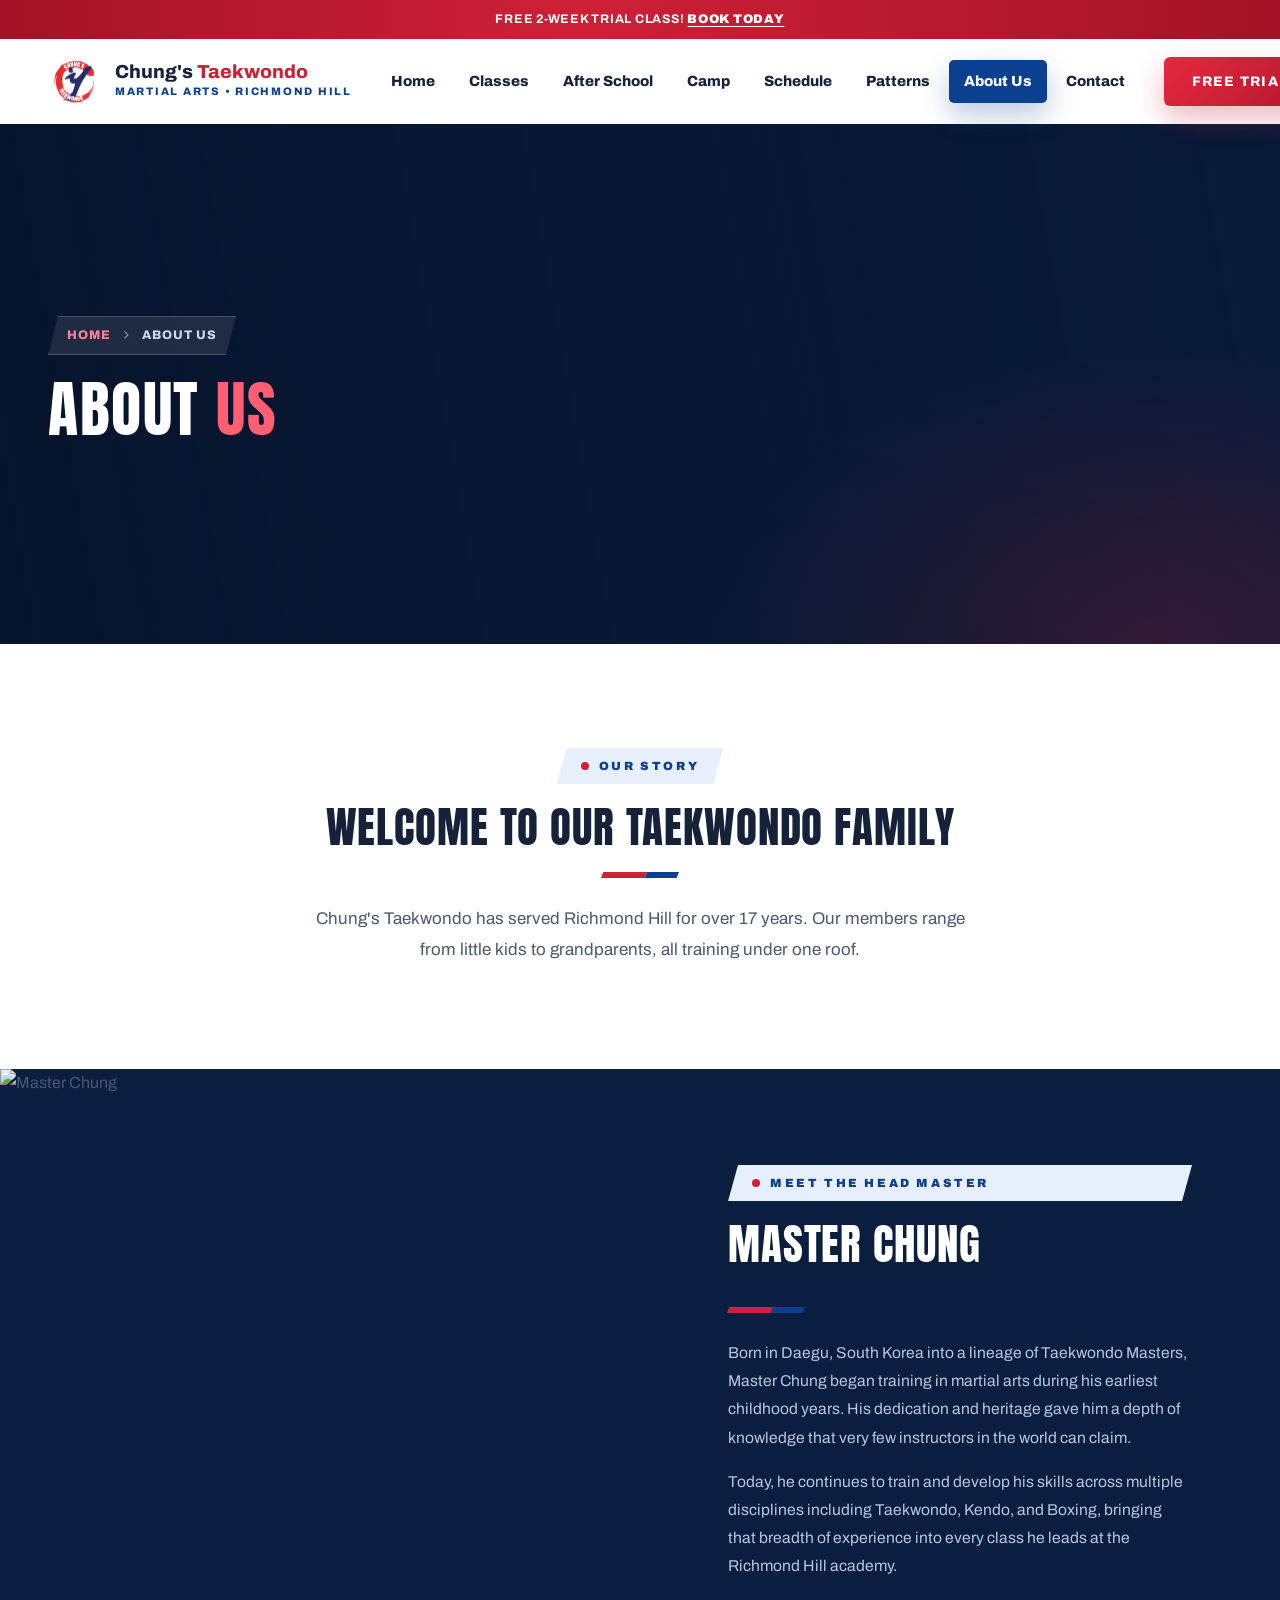
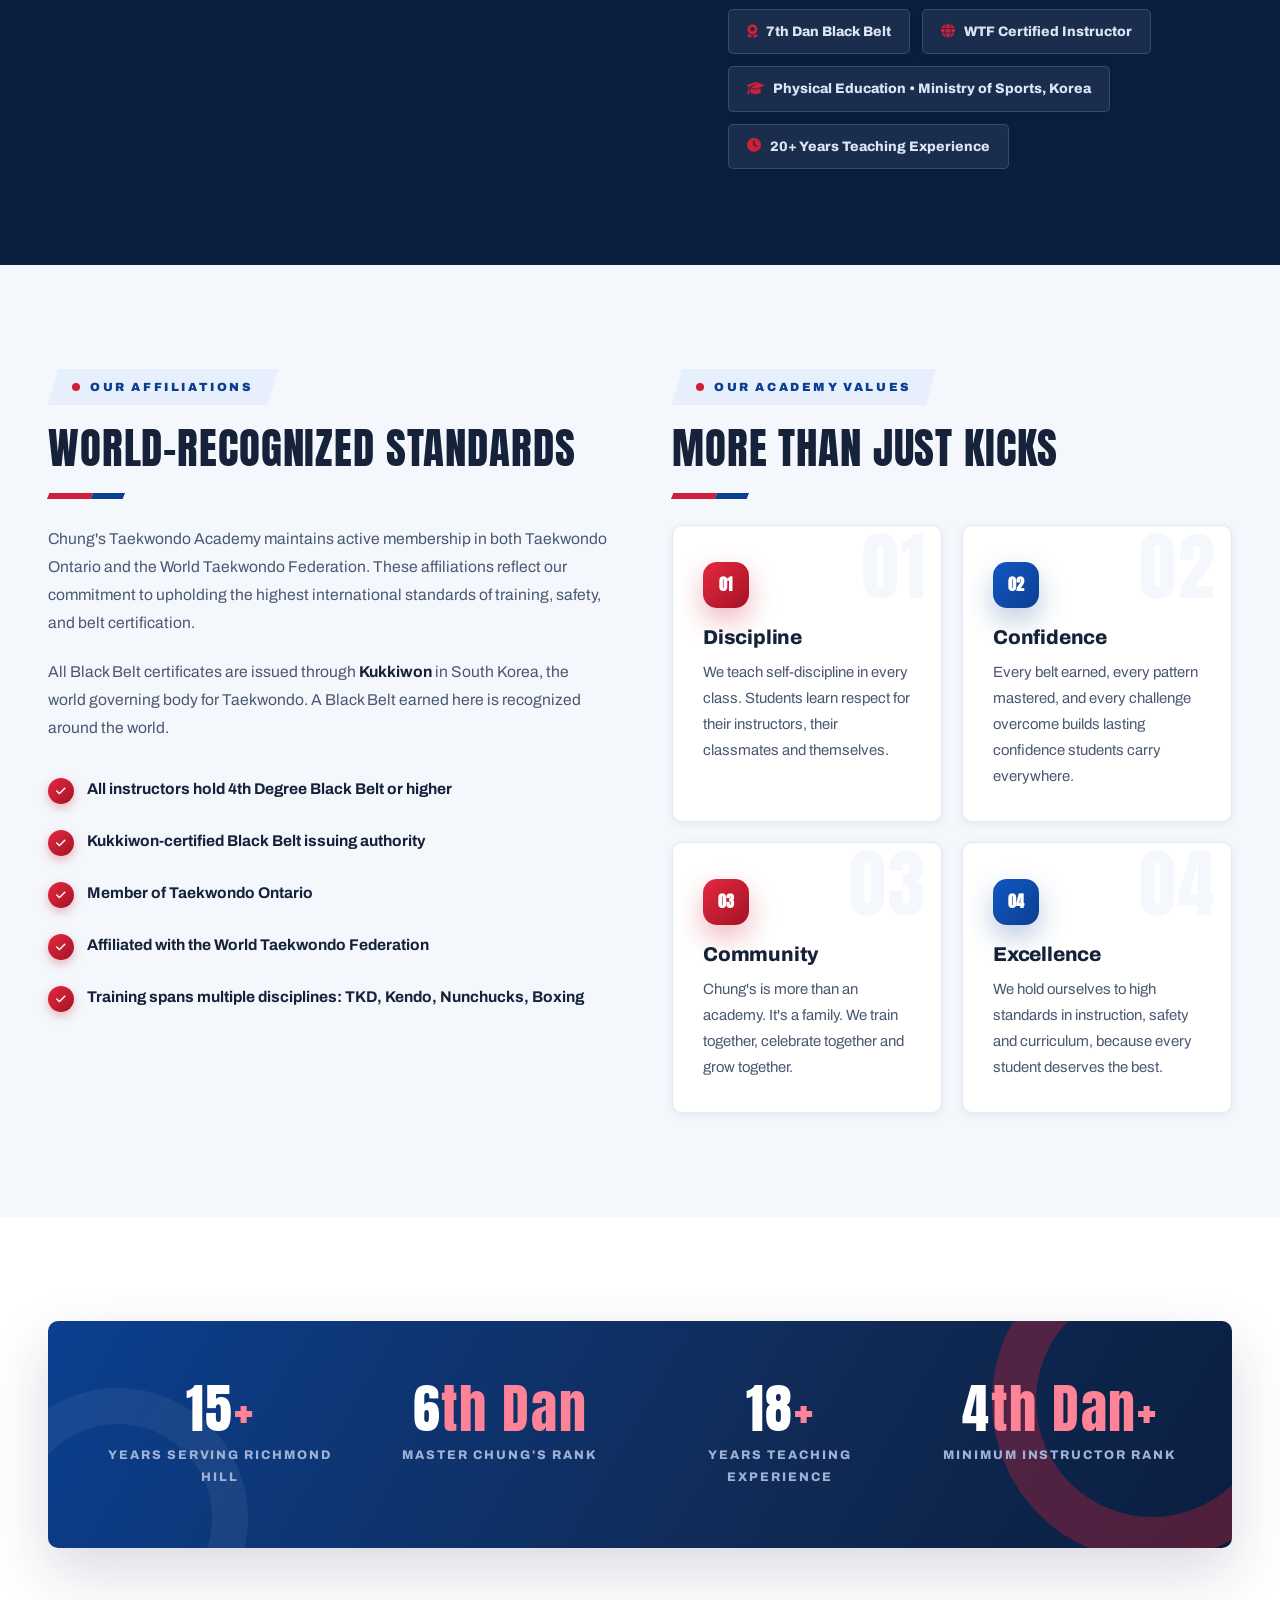
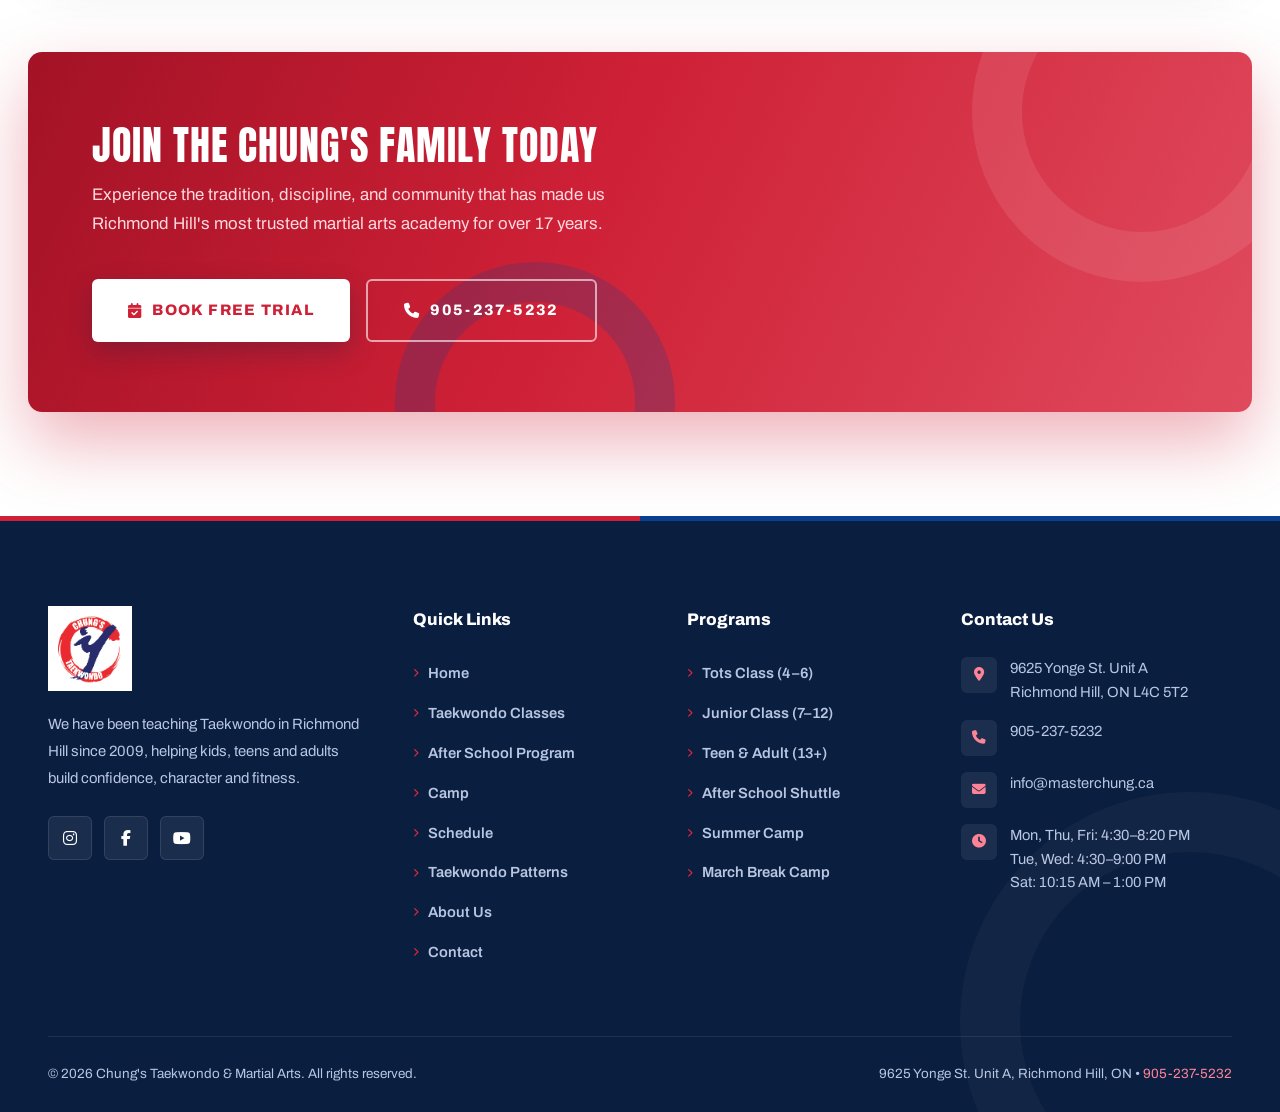
==== about.html @ c50d4c37 "f" ====
<!DOCTYPE html>
<html lang="en">
<head>
  <meta charset="UTF-8" />
  <meta name="viewport" content="width=device-width, initial-scale=1.0" />
  <title>About Us | Chung's Taekwondo & Martial Arts</title>
  <meta name="description" content="Learn about Master Chung, a 7th Dan Black Belt from Daegu, South Korea, and the Chung's Taekwondo Academy team in Richmond Hill, ON." />
  <link rel="icon" type="image/png" href="images/logo.png" />
  <link rel="preconnect" href="https://fonts.googleapis.com" />
  <link rel="preconnect" href="https://fonts.gstatic.com" crossorigin />
  <link rel="stylesheet" href="css/style.css" />
  <link rel="stylesheet" href="https://cdnjs.cloudflare.com/ajax/libs/font-awesome/6.5.0/css/all.min.css" />
</head>
<body>

<div class="alert-banner">
  <div class="container">
    <p>Free 2-Week Trial Class! <a href="contact.html">Book Today</a></p>
  </div>
</div>

<nav class="navbar" id="navbar">
  <div class="container nav-inner">
    <a href="index.html" class="nav-logo">
      <img src="images/logo.png" alt="Chung's Taekwondo Logo" />
      <div class="nav-logo-text">
        <span class="name">Chung's <em>Taekwondo</em></span>
        <span class="sub">Martial Arts &bull; Richmond Hill</span>
      </div>
    </a>
    <ul class="nav-links">
      <li><a href="index.html">Home</a></li>
      <li><a href="taekwondo-class.html">Classes</a></li>
      <li><a href="after-school.html">After School</a></li>
      <li><a href="camp.html">Camp</a></li>
      <li><a href="schedule.html">Schedule</a></li>
      <li><a href="taekwondo-patterns.html">Patterns</a></li>
      <li><a href="about.html" class="active">About Us</a></li>
      <li><a href="contact.html">Contact</a></li>
    </ul>
    <div class="nav-cta">
      <a href="contact.html" class="btn btn-primary">Free Trial Class</a>
      <button class="hamburger" aria-label="Menu"><span></span><span></span><span></span></button>
    </div>
  </div>
</nav>

<div class="mobile-menu">
  <a href="index.html">Home</a>
  <a href="taekwondo-class.html">Taekwondo Classes</a>
  <a href="after-school.html">After School Program</a>
  <a href="camp.html">Camp</a>
  <a href="schedule.html">Schedule</a>
  <a href="taekwondo-patterns.html">Taekwondo Patterns</a>
  <a href="about.html">About Us</a>
  <a href="contact.html">Contact</a>
  <a href="contact.html" class="btn btn-primary">Free Trial Class</a>
</div>

<!-- Page Hero -->
<div class="page-hero">
  <div class="page-hero-bg" style="background-image:url('images/gallery1.jpg');"></div>
  <div class="page-hero-overlay"></div>
  <div class="container">
    <div class="page-hero-content">
      <div class="breadcrumb">
        <a href="index.html">Home</a>
        <i class="fa-solid fa-chevron-right"></i>
        <span>About Us</span>
      </div>
      <h1>About <span>Us</span></h1>
    </div>
  </div>
</div>

<!-- Welcome -->
<section class="section">
  <div class="container text-center" data-reveal>
    <div class="section-label">Our Story</div>
    <h2 class="section-title">Welcome to Our Taekwondo Family</h2>
    <div class="divider center"></div>
    <p class="section-subtitle">Chung's Taekwondo has served Richmond Hill for over 17 years. Our members range from little kids to grandparents, all training under one roof.</p>
  </div>
</section>

<!-- Master Chung Split -->
<section class="split-section">
  <div class="split-img">
    <img src="images/master-katana.jpg" alt="Master Chung" />
    <div class="split-img-overlay"></div>
  </div>
  <div class="split-content" data-reveal="right">
    <div class="section-label">Meet the Head Master</div>
    <h2 class="section-title">Master Chung</h2>
    <div class="divider"></div>
    <p style="font-size:0.98rem; line-height:1.8; margin-bottom:16px;">Born in Daegu, South Korea into a lineage of Taekwondo Masters, Master Chung began training in martial arts during his earliest childhood years. His dedication and heritage gave him a depth of knowledge that very few instructors in the world can claim.</p>
    <p style="font-size:0.98rem; line-height:1.8; margin-bottom:28px;">Today, he continues to train and develop his skills across multiple disciplines including Taekwondo, Kendo, and Boxing, bringing that breadth of experience into every class he leads at the Richmond Hill academy.</p>
    <div class="credential-badges">
      <div class="credential-badge"><i class="fa-solid fa-award"></i><span>7th Dan Black Belt</span></div>
      <div class="credential-badge"><i class="fa-solid fa-globe"></i><span>WTF Certified Instructor</span></div>
      <div class="credential-badge"><i class="fa-solid fa-graduation-cap"></i><span>Physical Education &bull; Ministry of Sports, Korea</span></div>
      <div class="credential-badge"><i class="fa-solid fa-clock"></i><span>20+ Years Teaching Experience</span></div>
    </div>
  </div>
</section>

<!-- Affiliations + Values -->
<section class="section section-alt">
  <div class="container">
    <div class="grid-2" style="align-items:start; gap:64px;">
      <div data-reveal="left">
        <div class="section-label">Our Affiliations</div>
        <h2 class="section-title">World-Recognized Standards</h2>
        <div class="divider"></div>
        <p style="font-size:0.98rem; line-height:1.8; margin-bottom:20px;">Chung's Taekwondo Academy maintains active membership in both Taekwondo Ontario and the World Taekwondo Federation. These affiliations reflect our commitment to upholding the highest international standards of training, safety, and belt certification.</p>
        <p style="font-size:0.98rem; line-height:1.8; margin-bottom:24px;">All Black Belt certificates are issued through <strong style="color:var(--ink);">Kukkiwon</strong> in South Korea, the world governing body for Taekwondo. A Black Belt earned here is recognized around the world.</p>
        <div class="check-list">
          <div class="check-item"><i class="fa-solid fa-check"></i>All instructors hold 4th Degree Black Belt or higher</div>
          <div class="check-item"><i class="fa-solid fa-check"></i>Kukkiwon-certified Black Belt issuing authority</div>
          <div class="check-item"><i class="fa-solid fa-check"></i>Member of Taekwondo Ontario</div>
          <div class="check-item"><i class="fa-solid fa-check"></i>Affiliated with the World Taekwondo Federation</div>
          <div class="check-item"><i class="fa-solid fa-check"></i>Training spans multiple disciplines: TKD, Kendo, Nunchucks, Boxing</div>
        </div>
      </div>
      <div data-reveal="right">
        <div class="section-label">Our Academy Values</div>
        <h2 class="section-title">More Than Just Kicks</h2>
        <div class="divider"></div>
        <div class="grid-2" style="gap:20px; grid-template-columns:1fr 1fr;">
          <div class="pillar">
            <span class="watermark">01</span>
            <span class="pillar-num">01</span>
            <h3>Discipline</h3>
            <p>We teach self-discipline in every class. Students learn respect for their instructors, their classmates and themselves.</p>
          </div>
          <div class="pillar">
            <span class="watermark">02</span>
            <span class="pillar-num">02</span>
            <h3>Confidence</h3>
            <p>Every belt earned, every pattern mastered, and every challenge overcome builds lasting confidence students carry everywhere.</p>
          </div>
          <div class="pillar">
            <span class="watermark">03</span>
            <span class="pillar-num">03</span>
            <h3>Community</h3>
            <p>Chung's is more than an academy. It's a family. We train together, celebrate together and grow together.</p>
          </div>
          <div class="pillar">
            <span class="watermark">04</span>
            <span class="pillar-num">04</span>
            <h3>Excellence</h3>
            <p>We hold ourselves to high standards in instruction, safety and curriculum, because every student deserves the best.</p>
          </div>
        </div>
      </div>
    </div>
  </div>
</section>

<!-- Stats -->
<section class="section">
  <div class="container">
    <div class="stat-band" data-reveal="zoom">
      <div class="stat-grid">
        <div class="stat-item">
          <div class="stat-num" data-target="17" data-suffix="+">0</div>
          <div class="stat-label">Years Serving Richmond Hill</div>
        </div>
        <div class="stat-item">
          <div class="stat-num" data-target="7" data-suffix="th Dan">0</div>
          <div class="stat-label">Master Chung's Rank</div>
        </div>
        <div class="stat-item">
          <div class="stat-num" data-target="20" data-suffix="+">0</div>
          <div class="stat-label">Years Teaching Experience</div>
        </div>
        <div class="stat-item">
          <div class="stat-num" data-target="4" data-suffix="th Dan+">0</div>
          <div class="stat-label">Minimum Instructor Rank</div>
        </div>
      </div>
    </div>
  </div>
</section>

<!-- CTA -->
<div class="cta-banner">
  <div class="cta-inner" data-reveal="zoom">
    <div class="cta-text">
      <h2>Join the Chung's Family Today</h2>
      <p>Experience the tradition, discipline, and community that has made us Richmond Hill's most trusted martial arts academy for over 17 years.</p>
    </div>
    <div class="cta-actions">
      <a href="contact.html" class="btn btn-white btn-lg"><i class="fa-solid fa-calendar-check"></i> Book Free Trial</a>
      <a href="tel:9052375232" class="btn btn-outline btn-lg"><i class="fa-solid fa-phone"></i> 905-237-5232</a>
    </div>
  </div>
</div>

<!-- Footer -->
<footer class="footer">
  <div class="container">
    <div class="footer-grid">
      <div class="footer-brand">
        <img src="images/logo.png" alt="Chung's Taekwondo Logo" />
        <p>We have been teaching Taekwondo in Richmond Hill since 2009, helping kids, teens and adults build confidence, character and fitness.</p>
        <div class="social-links">
          <a href="https://www.instagram.com/chungstaekwondo_martialarts/" target="_blank" rel="noopener" class="social-link" aria-label="Instagram"><i class="fa-brands fa-instagram"></i></a>
          <a href="https://www.facebook.com/ChungstaekwondoRichmondHill/" target="_blank" rel="noopener" class="social-link" aria-label="Facebook"><i class="fa-brands fa-facebook-f"></i></a>
          <a href="https://www.youtube.com/user/martialarts4kids" target="_blank" rel="noopener" class="social-link" aria-label="YouTube"><i class="fa-brands fa-youtube"></i></a>
        </div>
      </div>
      <div>
        <div class="footer-heading">Quick Links</div>
        <ul class="footer-links">
          <li><a href="index.html"><i class="fa-solid fa-chevron-right"></i> Home</a></li>
          <li><a href="taekwondo-class.html"><i class="fa-solid fa-chevron-right"></i> Taekwondo Classes</a></li>
          <li><a href="after-school.html"><i class="fa-solid fa-chevron-right"></i> After School Program</a></li>
          <li><a href="camp.html"><i class="fa-solid fa-chevron-right"></i> Camp</a></li>
          <li><a href="schedule.html"><i class="fa-solid fa-chevron-right"></i> Schedule</a></li>
          <li><a href="taekwondo-patterns.html"><i class="fa-solid fa-chevron-right"></i> Taekwondo Patterns</a></li>
          <li><a href="about.html"><i class="fa-solid fa-chevron-right"></i> About Us</a></li>
          <li><a href="contact.html"><i class="fa-solid fa-chevron-right"></i> Contact</a></li>
        </ul>
      </div>
      <div>
        <div class="footer-heading">Programs</div>
        <ul class="footer-links">
          <li><a href="taekwondo-class.html"><i class="fa-solid fa-chevron-right"></i> Tots Class (4&ndash;6)</a></li>
          <li><a href="taekwondo-class.html"><i class="fa-solid fa-chevron-right"></i> Junior Class (7&ndash;12)</a></li>
          <li><a href="taekwondo-class.html"><i class="fa-solid fa-chevron-right"></i> Teen &amp; Adult (13+)</a></li>
          <li><a href="after-school.html"><i class="fa-solid fa-chevron-right"></i> After School Shuttle</a></li>
          <li><a href="camp.html"><i class="fa-solid fa-chevron-right"></i> Summer Camp</a></li>
          <li><a href="camp.html"><i class="fa-solid fa-chevron-right"></i> March Break Camp</a></li>
        </ul>
      </div>
      <div>
        <div class="footer-heading">Contact Us</div>
        <div class="footer-contact-item"><i class="fa-solid fa-location-dot"></i><span>9625 Yonge St. Unit A<br/>Richmond Hill, ON L4C 5T2</span></div>
        <div class="footer-contact-item"><i class="fa-solid fa-phone"></i><a href="tel:9052375232">905-237-5232</a></div>
        <div class="footer-contact-item"><i class="fa-solid fa-envelope"></i><a href="mailto:info@masterchung.ca">info@masterchung.ca</a></div>
        <div class="footer-contact-item"><i class="fa-solid fa-clock"></i><span>Mon, Thu, Fri: 4:30&ndash;8:20 PM<br/>Tue, Wed: 4:30&ndash;9:00 PM<br/>Sat: 10:15 AM &ndash; 1:00 PM</span></div>
      </div>
    </div>
    <div class="footer-bottom">
      <p>&copy; 2026 Chung's Taekwondo &amp; Martial Arts. All rights reserved.</p>
      <p>9625 Yonge St. Unit A, Richmond Hill, ON &bull; <a href="tel:9052375232">905-237-5232</a></p>
    </div>
  </div>
</footer>

<button class="back-to-top" aria-label="Back to top"><i class="fa-solid fa-chevron-up"></i></button>

<script src="https://cdnjs.cloudflare.com/ajax/libs/gsap/3.12.5/gsap.min.js"></script>
<script src="https://cdnjs.cloudflare.com/ajax/libs/gsap/3.12.5/ScrollTrigger.min.js"></script>
<script src="js/main.js"></script>
</body>
</html>
---- css/style.css ----
/* ==========================================================================
   CHUNG'S TAEKWONDO — "Dojang Bright" Design System
   White · Red · Blue (Taegeuk palette) — built for kids & parents
   Display: Baloo 2  ·  Body: Nunito
   ========================================================================== */

@import url('https://fonts.googleapis.com/css2?family=Anton&family=Archivo:ital,wght@0,400;0,500;0,600;0,700;0,800;0,900;1,400&display=swap');

/* ---------- Tokens ---------- */
:root {
  /* Palette */
  --white: #ffffff;
  --paper: #f4f7fc;          /* cool blue-tinted section background */
  --paper-warm: #fdf5f5;     /* faint red-tinted background */
  --red: #ce2036;            /* taegeuk red */
  --red-bright: #e6293f;
  --red-dark: #a31226;
  --blue: #0b3f8f;           /* taegeuk blue */
  --blue-bright: #1257c4;
  --blue-sky: #e8effc;
  --navy: #0a1e3f;           /* dark sections / footer */
  --navy-2: #102b57;
  --ink: #16223a;            /* headings */
  --slate: #4b5871;          /* body text */
  --mist: #93a0b8;           /* muted text */
  --line: #e3e9f4;

  /* Belt colors */
  --belt-yellow: #f7c948;
  --belt-green: #2e9e5b;
  --belt-blue: #2f6fd0;
  --belt-red: #ce2036;
  --belt-black: #14161c;

  /* Type */
  --font-display: 'Anton', 'Arial Narrow', sans-serif;
  --font-body: 'Archivo', 'Segoe UI', sans-serif;

  /* Shape & depth — sharp edition */
  --radius: 6px;
  --radius-lg: 10px;
  --radius-pill: 5px;
  --shadow-sm: 0 2px 10px rgba(16, 34, 74, 0.07);
  --shadow: 0 10px 30px rgba(16, 34, 74, 0.10);
  --shadow-lg: 0 24px 60px rgba(16, 34, 74, 0.16);
  --shadow-red: 0 12px 28px rgba(206, 32, 54, 0.32);
  --shadow-blue: 0 12px 28px rgba(11, 63, 143, 0.28);

  --transition: 0.3s cubic-bezier(0.33, 1, 0.68, 1);
  --transition-slow: 0.6s cubic-bezier(0.33, 1, 0.68, 1);
  --ease-spring: cubic-bezier(0.34, 1.56, 0.64, 1);

  --nav-h: 84px;
}

/* ---------- Reset ---------- */
*, *::before, *::after { margin: 0; padding: 0; box-sizing: border-box; }

html { scroll-behavior: smooth; -webkit-text-size-adjust: 100%; }

body {
  font-family: var(--font-body);
  font-size: 1rem;
  line-height: 1.7;
  color: var(--slate);
  background: var(--white);
  overflow-x: hidden;
}

img { max-width: 100%; display: block; }
a { text-decoration: none; color: inherit; }
ul { list-style: none; }
button { font-family: inherit; border: none; background: none; cursor: pointer; }
input, select, textarea { font-family: inherit; }

::selection { background: var(--red); color: var(--white); }

a:focus-visible, button:focus-visible, [tabindex]:focus-visible,
input:focus-visible, select:focus-visible, textarea:focus-visible {
  outline: 3px solid var(--blue-bright);
  outline-offset: 2px;
  border-radius: 4px;
}

/* Custom scrollbar */
::-webkit-scrollbar { width: 12px; }
::-webkit-scrollbar-track { background: var(--paper); }
::-webkit-scrollbar-thumb {
  background: linear-gradient(180deg, var(--red) 0%, var(--blue) 100%);
  border-radius: 10px;
  border: 3px solid var(--paper);
}

h1, h2, h3, h4 {
  font-family: var(--font-display);
  color: var(--ink);
  line-height: 1.15;
  font-weight: 800;
}

/* ---------- Utilities ---------- */
.container { max-width: 1240px; margin: 0 auto; padding: 0 28px; }
.text-center { text-align: center; }

.section { padding: 104px 0; position: relative; }
.section-alt { background: var(--paper); }
.section-navy { background: var(--navy); }
.section-navy h2, .section-navy h3 { color: var(--white); }
.section-navy p { color: #b8c6e2; }

.grid-2 { display: grid; grid-template-columns: 1fr 1fr; gap: 48px; }
.grid-3 { display: grid; grid-template-columns: repeat(3, 1fr); gap: 32px; }
.grid-4 { display: grid; grid-template-columns: repeat(4, 1fr); gap: 28px; }

/* ---------- Reveal system (JS-gated so no-JS users see everything) ---------- */
.has-js [data-reveal] {
  opacity: 0;
  transform: translateY(36px);
  transition: opacity 0.9s cubic-bezier(0.22, 1, 0.36, 1), transform 0.9s cubic-bezier(0.22, 1, 0.36, 1);
}
.has-js [data-reveal="left"] { transform: translateX(-48px); }
.has-js [data-reveal="right"] { transform: translateX(48px); }
.has-js [data-reveal="zoom"] { transform: scale(0.92); }
.has-js [data-reveal].revealed { opacity: 1; transform: none; }
/* Stagger children */
.has-js [data-reveal-group] > * {
  opacity: 0;
  transform: translateY(36px);
  transition: opacity 0.8s cubic-bezier(0.22, 1, 0.36, 1), transform 0.8s cubic-bezier(0.22, 1, 0.36, 1);
}
.has-js [data-reveal-group].revealed > * { opacity: 1; transform: none; }
.has-js [data-reveal-group].revealed > *:nth-child(1) { transition-delay: 0.00s; }
.has-js [data-reveal-group].revealed > *:nth-child(2) { transition-delay: 0.12s; }
.has-js [data-reveal-group].revealed > *:nth-child(3) { transition-delay: 0.24s; }
.has-js [data-reveal-group].revealed > *:nth-child(4) { transition-delay: 0.36s; }
.has-js [data-reveal-group].revealed > *:nth-child(5) { transition-delay: 0.48s; }
.has-js [data-reveal-group].revealed > *:nth-child(6) { transition-delay: 0.60s; }

/* ==========================================================================
   PRELOADER — belt-rank loading screen (first visit per session)
   ========================================================================== */
#preloader {
  position: fixed;
  inset: 0;
  z-index: 9999;
  display: flex;
  flex-direction: column;
  align-items: center;
  justify-content: center;
  gap: 28px;
  pointer-events: all;
}
#preloader .preloader-curtain {
  position: absolute;
  top: 0;
  bottom: 0;
  width: 50.5%;
  transition: transform 0.85s cubic-bezier(0.77, 0, 0.18, 1);
}
#preloader .curtain-left  { left: 0;  background: linear-gradient(135deg, #ffffff 0%, #f2f6fd 100%); }
#preloader .curtain-right { right: 0; background: linear-gradient(225deg, #ffffff 0%, #fdf3f4 100%); }
#preloader.exit .curtain-left  { transform: translateX(-101%); }
#preloader.exit .curtain-right { transform: translateX(101%); }
#preloader.exit { pointer-events: none; }

#preloader .preloader-inner {
  position: relative;
  z-index: 2;
  display: flex;
  flex-direction: column;
  align-items: center;
  gap: 22px;
  transition: opacity 0.4s ease, transform 0.4s ease;
}
#preloader.exit .preloader-inner { opacity: 0; transform: scale(0.9); }

.preloader-emblem { position: relative; width: 150px; height: 150px; }
.preloader-emblem img {
  position: absolute;
  inset: 24px;
  width: calc(100% - 48px);
  height: calc(100% - 48px);
  object-fit: contain;
  animation: emblemPop 0.9s cubic-bezier(0.34, 1.56, 0.64, 1) both 0.15s;
}
@keyframes emblemPop {
  0% { transform: scale(0) rotate(-24deg); opacity: 0; }
  100% { transform: scale(1) rotate(0deg); opacity: 1; }
}
.preloader-emblem svg { position: absolute; inset: 0; width: 100%; height: 100%; transform: rotate(-90deg); }
.preloader-emblem .ring-track { fill: none; stroke: var(--line); stroke-width: 5; }
.preloader-emblem .ring-fill {
  fill: none;
  stroke: url(#preloaderGrad);
  stroke-width: 5;
  stroke-linecap: round;
  stroke-dasharray: 439.8;
  stroke-dashoffset: 439.8;
  animation: ringDraw 1.7s cubic-bezier(0.65, 0, 0.35, 1) forwards 0.2s;
}
@keyframes ringDraw { to { stroke-dashoffset: 0; } }

.preloader-title {
  font-family: var(--font-display);
  font-weight: 800;
  font-size: 1.5rem;
  color: var(--ink);
  letter-spacing: 0.02em;
  animation: fadeRise 0.7s ease both 0.45s;
}
.preloader-title em { font-style: normal; color: var(--red); }
.preloader-sub {
  font-size: 0.74rem;
  font-weight: 800;
  letter-spacing: 0.34em;
  text-transform: uppercase;
  color: var(--mist);
  animation: fadeRise 0.7s ease both 0.6s;
}
@keyframes fadeRise {
  from { opacity: 0; transform: translateY(14px); }
  to { opacity: 1; transform: none; }
}

/* Belt-rank progress bar: white → yellow → green → blue → red → black */
.preloader-belt {
  width: 250px;
  height: 10px;
  border-radius: 6px;
  background: var(--paper);
  border: 1px solid var(--line);
  overflow: hidden;
  animation: fadeRise 0.7s ease both 0.7s;
}
.preloader-belt-fill {
  height: 100%;
  width: 0%;
  border-radius: 6px;
  background: linear-gradient(90deg,
    #ffffff 0%, #ffffff 12%,
    var(--belt-yellow) 22%, var(--belt-yellow) 32%,
    var(--belt-green) 42%, var(--belt-green) 52%,
    var(--belt-blue) 60%, var(--belt-blue) 70%,
    var(--belt-red) 78%, var(--belt-red) 88%,
    var(--belt-black) 96%, var(--belt-black) 100%);
  animation: beltFill 1.75s cubic-bezier(0.65, 0, 0.35, 1) forwards 0.3s;
}
@keyframes beltFill { to { width: 100%; } }

/* Repeat-visit quick fade */
body.page-enter { animation: pageEnter 0.55s ease both; }
@keyframes pageEnter {
  from { opacity: 0; }
  to { opacity: 1; }
}

/* Lock scroll while preloader visible */
body.is-loading { overflow: hidden; }

/* ==========================================================================
   TOP ALERT BAR
   ========================================================================== */
.alert-banner {
  position: relative;
  background: linear-gradient(90deg, var(--red-dark) 0%, var(--red) 45%, var(--red-dark) 100%);
  color: var(--white);
  text-align: center;
  padding: 9px 20px;
  font-size: 0.86rem;
  font-weight: 700;
  letter-spacing: 0.02em;
  overflow: hidden;
  z-index: 60;
}
.alert-banner::after {
  content: '';
  position: absolute;
  top: 0;
  left: -60%;
  width: 40%;
  height: 100%;
  background: linear-gradient(105deg, transparent, rgba(255, 255, 255, 0.22), transparent);
  animation: bannerShine 4.5s ease-in-out infinite;
}
@keyframes bannerShine {
  0%, 55% { left: -60%; }
  85%, 100% { left: 130%; }
}
.alert-banner a {
  color: var(--white);
  text-decoration: underline;
  text-underline-offset: 3px;
  font-weight: 900;
}
.alert-banner a:hover { opacity: 0.85; }

/* ==========================================================================
   NAVBAR
   ========================================================================== */
.navbar {
  position: sticky;
  top: 0;
  z-index: 100;
  background: rgba(255, 255, 255, 0.86);
  backdrop-filter: blur(14px);
  -webkit-backdrop-filter: blur(14px);
  border-bottom: 1px solid transparent;
  transition: box-shadow var(--transition), border-color var(--transition);
}
.navbar.scrolled {
  border-bottom-color: var(--line);
  box-shadow: 0 8px 30px rgba(16, 34, 74, 0.08);
}
.nav-inner {
  display: flex;
  align-items: center;
  justify-content: space-between;
  gap: 24px;
  height: var(--nav-h);
  transition: height var(--transition);
}
.navbar.scrolled .nav-inner { height: 68px; }

.nav-logo { display: flex; align-items: center; gap: 13px; flex-shrink: 0; }
.nav-logo img {
  width: 54px;
  height: 54px;
  object-fit: contain;
  transition: transform 0.5s var(--ease-spring);
}
.nav-logo:hover img { transform: rotate(-12deg) scale(1.08); }
.nav-logo-text .name {
  display: block;
  font-family: var(--font-display);
  font-weight: 800;
  font-size: 1.18rem;
  color: var(--ink);
  line-height: 1.1;
}
.nav-logo-text .name em { font-style: normal; color: var(--red); }
.nav-logo-text .sub {
  display: block;
  font-size: 0.68rem;
  font-weight: 800;
  letter-spacing: 0.16em;
  text-transform: uppercase;
  color: var(--blue);
}

.nav-links { display: flex; align-items: center; gap: 4px; }
.nav-links a {
  position: relative;
  display: block;
  padding: 9px 15px;
  font-size: 0.92rem;
  font-weight: 800;
  white-space: nowrap; /* never wrap to two lines */
  color: var(--ink);
  border-radius: var(--radius-pill);
  transition: color var(--transition), background var(--transition);
}
.nav-links a:hover { color: var(--red); background: var(--paper-warm); }
.nav-links a.active { color: var(--white); background: var(--blue); box-shadow: var(--shadow-blue); }

.nav-cta { display: flex; align-items: center; gap: 14px; }

/* Hamburger */
.hamburger {
  display: none;
  flex-direction: column;
  justify-content: center;
  gap: 5px;
  width: 46px;
  height: 46px;
  border-radius: 12px;
  background: var(--paper);
  align-items: center;
  position: relative;
  z-index: 96;
}
.hamburger span {
  display: block;
  width: 20px;
  height: 2.5px;
  border-radius: 2px;
  background: var(--ink);
  transition: transform 0.35s var(--ease-spring), opacity 0.2s ease, background 0.2s ease;
}
.hamburger.open span { background: var(--ink); }
.hamburger.open span:nth-child(1) { transform: translateY(7.5px) rotate(45deg); }
.hamburger.open span:nth-child(2) { opacity: 0; }
.hamburger.open span:nth-child(3) { transform: translateY(-7.5px) rotate(-45deg); }

/* Mobile menu */
.mobile-menu {
  position: fixed;
  inset: 0;
  z-index: 95;
  background: linear-gradient(160deg, var(--navy) 0%, var(--navy-2) 60%, #16346b 100%);
  display: flex;
  flex-direction: column;
  align-items: center;
  justify-content: center;
  gap: 6px;
  opacity: 0;
  visibility: hidden;
  transition: opacity 0.45s ease, visibility 0.45s ease;
}
.mobile-menu.open { opacity: 1; visibility: visible; }
.mobile-menu a {
  font-family: var(--font-display);
  font-size: 1.65rem;
  font-weight: 800;
  color: var(--white);
  padding: 7px 22px;
  opacity: 0;
  transform: translateY(24px);
  transition: opacity 0.5s ease, transform 0.5s var(--ease-spring), color 0.25s ease;
}
.mobile-menu.open a { opacity: 1; transform: none; }
.mobile-menu.open a:nth-child(1) { transition-delay: 0.08s; }
.mobile-menu.open a:nth-child(2) { transition-delay: 0.14s; }
.mobile-menu.open a:nth-child(3) { transition-delay: 0.20s; }
.mobile-menu.open a:nth-child(4) { transition-delay: 0.26s; }
.mobile-menu.open a:nth-child(5) { transition-delay: 0.32s; }
.mobile-menu.open a:nth-child(6) { transition-delay: 0.38s; }
.mobile-menu.open a:nth-child(7) { transition-delay: 0.44s; }
.mobile-menu.open a:nth-child(8) { transition-delay: 0.50s; }
.mobile-menu a:hover { color: #ff96a5; }
.mobile-menu .btn { font-size: 1rem; margin-top: 18px; color: var(--white); }
.overlay { display: none; }

/* ==========================================================================
   BUTTONS
   ========================================================================== */
.btn {
  position: relative;
  display: inline-flex;
  align-items: center;
  justify-content: center;
  gap: 10px;
  padding: 13px 28px;
  border-radius: var(--radius-pill);
  font-family: var(--font-display);
  font-size: 0.95rem;
  font-weight: 700;
  letter-spacing: 0.02em;
  white-space: nowrap;
  overflow: hidden;
  transition: transform var(--transition), box-shadow var(--transition), background var(--transition), color var(--transition);
}
.btn i { transition: transform var(--transition); }
.btn:hover i { transform: translateX(3px) scale(1.08); }
.btn::before {
  content: '';
  position: absolute;
  top: 0;
  left: -80%;
  width: 50%;
  height: 100%;
  background: linear-gradient(105deg, transparent, rgba(255, 255, 255, 0.35), transparent);
  transition: left 0.6s ease;
}
.btn:hover::before { left: 130%; }

.btn-primary {
  background: linear-gradient(135deg, var(--red-bright) 0%, var(--red-dark) 100%);
  color: var(--white);
  box-shadow: var(--shadow-red);
}
.btn-primary:hover { transform: translateY(-3px); box-shadow: 0 18px 38px rgba(206, 32, 54, 0.42); }

.btn-blue {
  background: linear-gradient(135deg, var(--blue-bright) 0%, var(--blue) 100%);
  color: var(--white);
  box-shadow: var(--shadow-blue);
}
.btn-blue:hover { transform: translateY(-3px); box-shadow: 0 18px 38px rgba(11, 63, 143, 0.4); }

.btn-white {
  background: var(--white);
  color: var(--red);
  box-shadow: 0 10px 26px rgba(10, 30, 63, 0.25);
}
.btn-white:hover { transform: translateY(-3px); }

.btn-outline {
  background: transparent;
  color: var(--white);
  border: 2px solid rgba(255, 255, 255, 0.6);
}
.btn-outline:hover { background: rgba(255, 255, 255, 0.12); border-color: var(--white); transform: translateY(-3px); }

.btn-outline-dark {
  background: transparent;
  color: var(--blue);
  border: 2px solid var(--blue);
}
.btn-outline-dark:hover { background: var(--blue); color: var(--white); transform: translateY(-3px); }

.btn-lg { padding: 17px 36px; font-size: 1.05rem; }
.btn-block { width: 100%; }

/* ==========================================================================
   HERO — cinematic slideshow ("video" animation)
   ========================================================================== */
.hero {
  position: relative;
  min-height: calc(100svh - var(--nav-h) - 40px);
  display: flex;
  align-items: center;
  overflow: hidden;
  background: var(--navy);
  color: var(--white);
}

.hero-cinema { position: absolute; inset: 0; }
.hero-cinema .cinema-slide {
  position: absolute;
  inset: -6%;
  background-size: cover;
  background-position: center;
  opacity: 0;
  transition: opacity 1.6s ease;
  will-change: transform, opacity;
}
.hero-cinema .cinema-slide.active { opacity: 1; }
/* Ken Burns persists on the kb-* class (not .active) so the outgoing
   slide keeps its final transform while it crossfades out */
.hero-cinema .cinema-slide.kb-a { animation: kbZoomIn 8.4s linear forwards; }
.hero-cinema .cinema-slide.kb-b { animation: kbPanRight 8.4s linear forwards; }
.hero-cinema .cinema-slide.kb-c { animation: kbZoomOut 8.4s linear forwards; }
.hero-cinema .cinema-slide.kb-d { animation: kbPanUp 8.4s linear forwards; }
@keyframes kbZoomIn   { from { transform: scale(1); }              to { transform: scale(1.12); } }
@keyframes kbPanRight { from { transform: scale(1.12) translateX(-2.5%); } to { transform: scale(1.12) translateX(2.5%); } }
@keyframes kbZoomOut  { from { transform: scale(1.14); }           to { transform: scale(1.02); } }
@keyframes kbPanUp    { from { transform: scale(1.12) translateY(2.5%); }  to { transform: scale(1.12) translateY(-2.5%); } }

/* Cinematic overlays: navy→transparent wash + red/blue duotone edges + grain */
.hero-veil {
  position: absolute;
  inset: 0;
  background:
    linear-gradient(78deg, rgba(7, 19, 43, 0.94) 0%, rgba(7, 19, 43, 0.72) 34%, rgba(7, 19, 43, 0.28) 62%, rgba(7, 19, 43, 0.45) 100%),
    linear-gradient(180deg, rgba(7, 19, 43, 0.35) 0%, transparent 30%, transparent 62%, rgba(7, 19, 43, 0.85) 100%);
}
.hero-tint {
  position: absolute;
  inset: 0;
  background:
    radial-gradient(46% 70% at 6% 12%, rgba(11, 63, 143, 0.42), transparent 70%),
    radial-gradient(42% 66% at 96% 88%, rgba(206, 32, 54, 0.38), transparent 70%);
  mix-blend-mode: screen;
  pointer-events: none;
}
.hero-grain {
  position: absolute;
  inset: 0;
  opacity: 0.10;
  pointer-events: none;
  background-image: url("data:image/svg+xml,%3Csvg viewBox='0 0 240 240' xmlns='http://www.w3.org/2000/svg'%3E%3Cfilter id='n'%3E%3CfeTurbulence type='fractalNoise' baseFrequency='0.85' numOctaves='2' stitchTiles='stitch'/%3E%3C/filter%3E%3Crect width='100%25' height='100%25' filter='url(%23n)' opacity='0.7'/%3E%3C/svg%3E");
}

.hero .container { position: relative; z-index: 3; width: 100%; }
.hero-content { max-width: 660px; padding: 90px 0 150px; }

.hero-badge {
  display: inline-flex;
  align-items: center;
  gap: 10px;
  padding: 9px 20px;
  border-radius: var(--radius-pill);
  background: rgba(255, 255, 255, 0.1);
  border: 1px solid rgba(255, 255, 255, 0.22);
  backdrop-filter: blur(8px);
  font-size: 0.8rem;
  font-weight: 800;
  letter-spacing: 0.14em;
  text-transform: uppercase;
  color: #ffd7dd;
  margin-bottom: 26px;
}
.hero-badge .dot {
  width: 9px;
  height: 9px;
  border-radius: 50%;
  background: var(--red-bright);
  box-shadow: 0 0 0 0 rgba(230, 41, 63, 0.7);
  animation: pulseDot 2s infinite;
}
@keyframes pulseDot {
  0% { box-shadow: 0 0 0 0 rgba(230, 41, 63, 0.7); }
  70% { box-shadow: 0 0 0 11px rgba(230, 41, 63, 0); }
  100% { box-shadow: 0 0 0 0 rgba(230, 41, 63, 0); }
}

.hero h1 {
  font-size: clamp(2.9rem, 6.2vw, 4.9rem);
  font-weight: 800;
  color: var(--white);
  line-height: 1.02;
  margin-bottom: 18px;
  letter-spacing: -0.01em;
}
.hero h1 .line { display: block; overflow: hidden; padding-bottom: 0.08em; }
.hero h1 .word { display: inline-block; }
.has-js .hero h1 .word {
  transform: translateY(115%) rotate(3deg);
  opacity: 0;
  transition: transform 0.9s cubic-bezier(0.22, 1, 0.36, 1), opacity 0.6s ease;
}
.hero.hero-in h1 .word { transform: none; opacity: 1; }
.hero h1 .w2 { transition-delay: 0.12s; }
.hero h1 .w3 { transition-delay: 0.24s; }
.hero h1 .w4 { transition-delay: 0.36s; }
.hero h1 .accent-red { color: #ff5e73; }
.hero h1 .accent-blue { color: #7aa8f5; }

.hero-kicker {
  font-family: var(--font-display);
  font-weight: 700;
  font-size: 1rem;
  letter-spacing: 0.08em;
  color: #ffd7dd;
  text-transform: uppercase;
  margin-bottom: 12px;
}
.hero-lede {
  font-size: 1.13rem;
  line-height: 1.75;
  color: #d3ddf0;
  max-width: 540px;
  margin-bottom: 34px;
}
.has-js .hero-badge, .has-js .hero-kicker, .has-js .hero-lede, .has-js .hero-btns, .has-js .hero-stats {
  opacity: 0;
  transform: translateY(26px);
  transition: opacity 0.8s ease, transform 0.8s cubic-bezier(0.22, 1, 0.36, 1);
}
.hero.hero-in .hero-badge { opacity: 1; transform: none; transition-delay: 0.1s; }
.hero.hero-in .hero-kicker { opacity: 1; transform: none; transition-delay: 0.25s; }
.hero.hero-in .hero-lede { opacity: 1; transform: none; transition-delay: 0.65s; }
.hero.hero-in .hero-btns { opacity: 1; transform: none; transition-delay: 0.8s; }
.hero.hero-in .hero-stats { opacity: 1; transform: none; transition-delay: 1s; }

.hero-btns { display: flex; flex-wrap: wrap; gap: 16px; }

/* Floating stat chips */
.hero-stats {
  position: absolute;
  right: 40px;
  bottom: 120px;
  z-index: 3;
  display: flex;
  flex-direction: column;
  gap: 14px;
}
.hero-stat {
  display: flex;
  align-items: center;
  gap: 14px;
  padding: 14px 22px 14px 16px;
  border-radius: 18px;
  background: rgba(10, 30, 63, 0.55);
  border: 1px solid rgba(255, 255, 255, 0.16);
  backdrop-filter: blur(12px);
  animation: floaty 5.5s ease-in-out infinite;
}
.hero-stat:nth-child(2) { animation-delay: 0.8s; }
.hero-stat:nth-child(3) { animation-delay: 1.6s; }
@keyframes floaty {
  0%, 100% { transform: translateY(0); }
  50% { transform: translateY(-8px); }
}
.hero-stat .ico {
  width: 44px;
  height: 44px;
  border-radius: 13px;
  display: grid;
  place-items: center;
  font-size: 1.15rem;
  color: var(--white);
  flex-shrink: 0;
}
.hero-stat:nth-child(1) .ico { background: linear-gradient(135deg, var(--red-bright), var(--red-dark)); }
.hero-stat:nth-child(2) .ico { background: linear-gradient(135deg, var(--blue-bright), var(--blue)); }
.hero-stat:nth-child(3) .ico { background: linear-gradient(135deg, #ffffff, #d8e2f5); color: var(--blue); }
.hero-stat .num {
  font-family: var(--font-display);
  font-weight: 800;
  font-size: 1.45rem;
  color: var(--white);
  line-height: 1;
}
.hero-stat .label {
  font-size: 0.72rem;
  font-weight: 800;
  letter-spacing: 0.1em;
  text-transform: uppercase;
  color: #9fb2d6;
}

/* Slide progress dots */
.hero-dots {
  position: absolute;
  left: 40px;
  bottom: 46px;
  z-index: 4;
  display: flex;
  gap: 10px;
}
.hero-dots button {
  /* slim visual bar, but a 24px-tall touch target */
  width: 38px;
  height: 24px;
  position: relative;
  background: transparent;
}
.hero-dots button::before {
  content: '';
  position: absolute;
  left: 0;
  right: 0;
  top: 50%;
  height: 5px;
  transform: translateY(-50%);
  border-radius: 4px;
  background: rgba(255, 255, 255, 0.28);
}
.hero-dots button.active::after {
  content: '';
  position: absolute;
  left: 0;
  right: 0;
  top: 50%;
  height: 5px;
  border-radius: 4px;
  background: linear-gradient(90deg, var(--red-bright), #ff8397);
  transform-origin: left center;
  animation: dotProgress 8s linear forwards;
}
@keyframes dotProgress {
  from { transform: translateY(-50%) scaleX(0); }
  to { transform: translateY(-50%) scaleX(1); }
}

/* Scroll cue */
.hero-scroll {
  position: absolute;
  left: 50%;
  bottom: 30px;
  transform: translateX(-50%);
  z-index: 4;
  display: flex;
  flex-direction: column;
  align-items: center;
  gap: 8px;
  color: #9fb2d6;
  font-size: 0.68rem;
  font-weight: 800;
  letter-spacing: 0.3em;
  text-transform: uppercase;
}
.hero-scroll .mouse {
  width: 24px;
  height: 38px;
  border: 2px solid rgba(255, 255, 255, 0.45);
  border-radius: 14px;
  display: flex;
  justify-content: center;
  padding-top: 7px;
}
.hero-scroll .mouse span {
  width: 4px;
  height: 8px;
  border-radius: 3px;
  background: var(--red-bright);
  animation: wheel 1.8s ease-in-out infinite;
}
@keyframes wheel {
  0% { opacity: 1; transform: translateY(0); }
  70% { opacity: 0; transform: translateY(12px); }
  100% { opacity: 0; transform: translateY(0); }
}

/* ==========================================================================
   MARQUEE VALUE STRIP
   ========================================================================== */
.marquee {
  position: relative;
  background: linear-gradient(90deg, var(--red-dark), var(--red) 30%, var(--red) 70%, var(--red-dark));
  padding: 20px 0;
  overflow: hidden;
  transform: rotate(-1.2deg) scale(1.02);
  margin-top: -26px;
  z-index: 5;
  box-shadow: 0 14px 40px rgba(206, 32, 54, 0.28);
}
.marquee-track {
  display: flex;
  width: max-content;
  animation: marqueeScroll 28s linear infinite;
}
.marquee:hover .marquee-track { animation-play-state: paused; }
@keyframes marqueeScroll {
  from { transform: translateX(0); }
  to { transform: translateX(-50%); }
}
.marquee-item {
  display: flex;
  align-items: center;
  gap: 52px;
  padding-right: 52px;
  font-family: var(--font-display);
  font-weight: 800;
  font-size: 1.25rem;
  letter-spacing: 0.14em;
  text-transform: uppercase;
  color: var(--white);
  white-space: nowrap;
}
.marquee-item i { font-size: 0.75rem; color: #ffb8c2; }

/* ==========================================================================
   SECTION HEADINGS
   ========================================================================== */
.section-label {
  display: inline-flex;
  align-items: center;
  gap: 10px;
  padding: 8px 18px;
  border-radius: var(--radius-pill);
  background: var(--blue-sky);
  color: var(--blue);
  font-size: 0.74rem;
  font-weight: 900;
  letter-spacing: 0.22em;
  text-transform: uppercase;
  margin-bottom: 18px;
}
.section-label::before {
  content: '';
  width: 8px;
  height: 8px;
  border-radius: 50%;
  background: var(--red);
}
.section-navy .section-label { background: rgba(255, 255, 255, 0.1); color: #a8c2f0; }

.section-title {
  font-size: clamp(1.9rem, 3.6vw, 2.7rem);
  margin-bottom: 18px;
  letter-spacing: -0.01em;
}
.section-subtitle {
  font-size: 1.06rem;
  color: var(--slate);
  max-width: 660px;
  line-height: 1.8;
}
.section-navy .section-subtitle { color: #b8c6e2; }
.text-center .section-subtitle { margin-left: auto; margin-right: auto; }

/* Tri-color belt divider */
.divider {
  display: flex;
  width: 76px;
  height: 6px;
  border-radius: 4px;
  overflow: hidden;
  margin: 20px 0 26px;
}
.divider::before { content: ''; flex: 1.4; background: var(--red); }
.divider::after { content: ''; flex: 1; background: var(--blue); }
.text-center .divider, .divider.center { margin-left: auto; margin-right: auto; }

/* ==========================================================================
   PROGRAM CARDS
   ========================================================================== */
.card {
  background: var(--white);
  border-radius: var(--radius-lg);
  overflow: hidden;
  box-shadow: var(--shadow-sm);
  border: 1px solid var(--line);
  transition: transform 0.45s var(--ease-spring), box-shadow var(--transition-slow);
  display: flex;
  flex-direction: column;
}
.card:hover { transform: translateY(-10px); box-shadow: var(--shadow-lg); }

.card-img { position: relative; height: 250px; overflow: hidden; }
.card-img img {
  width: 100%;
  height: 100%;
  object-fit: cover;
  transition: transform 1s cubic-bezier(0.22, 1, 0.36, 1);
}
.card:hover .card-img img { transform: scale(1.09); }
.card-img::after {
  content: '';
  position: absolute;
  inset: 0;
  background: linear-gradient(180deg, transparent 55%, rgba(10, 30, 63, 0.45) 100%);
}
.card-tag {
  position: absolute;
  top: 18px;
  left: 18px;
  z-index: 2;
  padding: 7px 16px;
  border-radius: var(--radius-pill);
  background: var(--white);
  color: var(--red);
  font-family: var(--font-display);
  font-size: 0.8rem;
  font-weight: 800;
  box-shadow: var(--shadow-sm);
}
.card-body { padding: 30px 30px 34px; display: flex; flex-direction: column; flex: 1; }
.card-title { font-size: 1.42rem; margin-bottom: 12px; }
.card-text { font-size: 0.96rem; line-height: 1.75; margin-bottom: 22px; flex: 1; }
.card-link {
  display: inline-flex;
  align-items: center;
  gap: 9px;
  font-family: var(--font-display);
  font-weight: 700;
  font-size: 0.98rem;
  color: var(--blue);
  transition: color var(--transition), gap var(--transition);
}
.card-link:hover { color: var(--red); gap: 14px; }

/* ==========================================================================
   FEATURE BOXES ("Why choose us")
   ========================================================================== */
.feature-box {
  position: relative;
  background: var(--white);
  border: 1px solid var(--line);
  border-radius: var(--radius-lg);
  padding: 38px 30px;
  box-shadow: var(--shadow-sm);
  transition: transform 0.45s var(--ease-spring), box-shadow var(--transition-slow), border-color var(--transition);
  overflow: hidden;
}
.feature-box::before {
  content: '';
  position: absolute;
  top: 0;
  left: 0;
  right: 0;
  height: 5px;
  background: linear-gradient(90deg, var(--red) 0%, var(--red) 55%, var(--blue) 55%, var(--blue) 100%);
  transform: scaleX(0);
  transform-origin: left;
  transition: transform 0.5s cubic-bezier(0.22, 1, 0.36, 1);
}
.feature-box:hover { transform: translateY(-8px); box-shadow: var(--shadow); border-color: transparent; }
.feature-box:hover::before { transform: scaleX(1); }
.feature-icon {
  width: 66px;
  height: 66px;
  border-radius: 20px;
  display: grid;
  place-items: center;
  font-size: 1.5rem;
  color: var(--white);
  background: linear-gradient(135deg, var(--blue-bright), var(--blue));
  box-shadow: var(--shadow-blue);
  margin-bottom: 22px;
  transition: transform 0.5s var(--ease-spring);
}
.feature-box:nth-child(even) .feature-icon {
  background: linear-gradient(135deg, var(--red-bright), var(--red-dark));
  box-shadow: var(--shadow-red);
}
.feature-box:hover .feature-icon { transform: rotate(-8deg) scale(1.1); }
.feature-box h3 { font-size: 1.22rem; margin-bottom: 10px; }
.feature-box p { font-size: 0.93rem; line-height: 1.72; }

/* ==========================================================================
   STAT BAND
   ========================================================================== */
.stat-band {
  position: relative;
  background: linear-gradient(120deg, var(--blue) 0%, var(--navy-2) 60%, var(--navy) 100%);
  border-radius: var(--radius-lg);
  padding: 60px 48px;
  overflow: hidden;
  box-shadow: var(--shadow-lg);
}
.stat-band::before {
  content: '';
  position: absolute;
  right: -80px;
  top: -80px;
  width: 320px;
  height: 320px;
  border-radius: 50%;
  border: 44px solid rgba(206, 32, 54, 0.35);
}
.stat-band::after {
  content: '';
  position: absolute;
  left: -60px;
  bottom: -100px;
  width: 260px;
  height: 260px;
  border-radius: 50%;
  border: 36px solid rgba(255, 255, 255, 0.06);
}
.stat-grid {
  position: relative;
  z-index: 1;
  display: grid;
  grid-template-columns: repeat(4, 1fr);
  gap: 32px;
  text-align: center;
}
.stat-item .stat-num {
  font-family: var(--font-display);
  font-size: clamp(2.4rem, 4.5vw, 3.4rem);
  font-weight: 800;
  color: var(--white);
  line-height: 1;
  margin-bottom: 10px;
}
.stat-item .stat-num .suffix { color: #ff8397; }
.stat-item .stat-label {
  font-size: 0.78rem;
  font-weight: 800;
  letter-spacing: 0.16em;
  text-transform: uppercase;
  color: #9fb2d6;
}

/* ==========================================================================
   MASTER SPOTLIGHT (navy)
   ========================================================================== */
.master-spotlight {
  display: grid;
  grid-template-columns: 0.85fr 1.15fr;
  gap: 72px;
  align-items: center;
}
.master-spotlight-img { position: relative; }
.master-spotlight-img .frame {
  position: relative;
  border-radius: var(--radius-lg);
  overflow: hidden;
  box-shadow: 0 30px 70px rgba(0, 0, 0, 0.45);
}
.master-spotlight-img .frame img { width: 100%; height: 520px; object-fit: cover; object-position: center top; }
.master-spotlight-img::before {
  content: '';
  position: absolute;
  top: -18px;
  right: -18px;
  width: 130px;
  height: 130px;
  border-radius: 34px;
  background: linear-gradient(135deg, var(--red-bright), var(--red-dark));
  opacity: 0.9;
}
.master-spotlight-img::after {
  content: '';
  position: absolute;
  bottom: -18px;
  left: -18px;
  width: 110px;
  height: 110px;
  border-radius: 30px;
  background: linear-gradient(135deg, var(--blue-bright), var(--blue));
}
.master-spotlight-img .frame { position: relative; z-index: 1; }
.master-name {
  font-family: var(--font-display);
  font-size: 2.1rem;
  font-weight: 800;
  color: var(--white);
  line-height: 1.1;
}
.master-title {
  font-size: 0.85rem;
  font-weight: 800;
  letter-spacing: 0.2em;
  text-transform: uppercase;
  color: #ff8397;
  margin: 8px 0 20px;
}
.master-bio { font-size: 1.02rem; line-height: 1.85; color: #b8c6e2; margin-bottom: 26px; }
.master-tags { display: flex; flex-wrap: wrap; gap: 10px; }
.master-tag {
  display: inline-flex;
  align-items: center;
  gap: 8px;
  padding: 9px 16px;
  border-radius: var(--radius-pill);
  background: rgba(255, 255, 255, 0.08);
  border: 1px solid rgba(255, 255, 255, 0.14);
  color: #dbe5f7;
  font-size: 0.84rem;
  font-weight: 700;
  transition: background var(--transition), transform var(--transition);
}
.master-tag:hover { background: rgba(206, 32, 54, 0.25); transform: translateY(-2px); }
.master-tag i { color: #ff8397; }

/* ==========================================================================
   TESTIMONIALS
   ========================================================================== */
.testimonial-card {
  position: relative;
  background: var(--white);
  border: 1px solid var(--line);
  border-radius: var(--radius-lg);
  padding: 36px 32px 30px;
  box-shadow: var(--shadow-sm);
  transition: transform 0.45s var(--ease-spring), box-shadow var(--transition-slow);
  display: flex;
  flex-direction: column;
}
.testimonial-card:hover { transform: translateY(-8px) rotate(-0.5deg); box-shadow: var(--shadow); }
.testimonial-card::before {
  content: '\201C';
  position: absolute;
  top: 10px;
  right: 26px;
  font-family: var(--font-display);
  font-size: 5.5rem;
  line-height: 1;
  color: var(--blue-sky);
  font-weight: 800;
}
.stars { display: flex; gap: 4px; color: #f7b32b; font-size: 0.95rem; margin-bottom: 18px; }
.testimonial-text {
  font-size: 1rem;
  line-height: 1.8;
  color: var(--ink);
  font-weight: 600;
  margin-bottom: 24px;
  flex: 1;
}
.testimonial-author { display: flex; align-items: center; gap: 14px; }
.testimonial-avatar {
  width: 48px;
  height: 48px;
  border-radius: 50%;
  display: grid;
  place-items: center;
  font-family: var(--font-display);
  font-weight: 800;
  font-size: 1.15rem;
  color: var(--white);
  background: linear-gradient(135deg, var(--blue-bright), var(--blue));
  flex-shrink: 0;
}
.testimonial-card:nth-child(2) .testimonial-avatar { background: linear-gradient(135deg, var(--red-bright), var(--red-dark)); }
.testimonial-name { font-family: var(--font-display); font-weight: 700; color: var(--ink); font-size: 0.98rem; }
.testimonial-source { font-size: 0.8rem; color: var(--mist); font-weight: 700; }

/* ==========================================================================
   GALLERY
   ========================================================================== */
.gallery-grid {
  display: grid;
  grid-template-columns: repeat(4, 1fr);
  grid-auto-rows: 220px;
  gap: 18px;
}
.gallery-item {
  position: relative;
  border-radius: var(--radius);
  overflow: hidden;
  cursor: pointer;
  box-shadow: var(--shadow-sm);
}
.gallery-item:nth-child(1) { grid-column: span 2; grid-row: span 2; }
.gallery-item:nth-child(4),
.gallery-item:nth-child(5),
.gallery-item:nth-child(6) { grid-column: span 2; }
.gallery-item img {
  width: 100%;
  height: 100%;
  object-fit: cover;
  transition: transform 0.9s cubic-bezier(0.22, 1, 0.36, 1);
}
.gallery-item:hover img { transform: scale(1.08); }
.gallery-overlay {
  position: absolute;
  inset: 0;
  display: grid;
  place-items: center;
  background: linear-gradient(180deg, rgba(11, 63, 143, 0) 0%, rgba(10, 30, 63, 0.55) 100%);
  opacity: 0;
  transition: opacity var(--transition);
}
.gallery-item:hover .gallery-overlay { opacity: 1; }
.gallery-overlay i {
  width: 54px;
  height: 54px;
  border-radius: 50%;
  display: grid;
  place-items: center;
  background: var(--white);
  color: var(--red);
  font-size: 1.1rem;
  transform: scale(0.6);
  transition: transform 0.4s var(--ease-spring);
}
.gallery-item:hover .gallery-overlay i { transform: scale(1); }

/* Lightbox */
.lightbox {
  position: fixed;
  inset: 0;
  z-index: 300;
  background: rgba(8, 15, 30, 0.94);
  display: grid;
  place-items: center;
  opacity: 0;
  visibility: hidden;
  transition: opacity 0.35s ease, visibility 0.35s ease;
}
.lightbox.open { opacity: 1; visibility: visible; }
.lightbox-inner { position: relative; max-width: min(1100px, 92vw); }
.lightbox img {
  max-width: 100%;
  max-height: 84vh;
  border-radius: var(--radius);
  box-shadow: 0 40px 100px rgba(0, 0, 0, 0.6);
  transform: scale(0.94);
  transition: transform 0.35s var(--ease-spring);
}
.lightbox.open img { transform: scale(1); }
.lightbox-close, .lightbox-nav {
  position: absolute;
  width: 52px;
  height: 52px;
  border-radius: 50%;
  display: grid;
  place-items: center;
  background: rgba(255, 255, 255, 0.12);
  color: var(--white);
  font-size: 1.15rem;
  transition: background var(--transition), transform var(--transition);
  z-index: 2;
}
.lightbox-close:hover, .lightbox-nav:hover { background: var(--red); }
.lightbox-close { top: -68px; right: 0; }
.lightbox-prev { left: -70px; top: 50%; transform: translateY(-50%); }
.lightbox-next { right: -70px; top: 50%; transform: translateY(-50%); }

/* ==========================================================================
   PHOTO COLLAGE (welcome blocks)
   ========================================================================== */
.photo-stack { position: relative; }
.photo-stack .photo-main {
  border-radius: var(--radius-lg);
  overflow: hidden;
  box-shadow: var(--shadow-lg);
  position: relative;
}
.photo-stack .photo-main img { width: 100%; height: 500px; object-fit: cover; }
.photo-stack .photo-float {
  position: absolute;
  bottom: -34px;
  left: -34px;
  width: 46%;
  border-radius: var(--radius);
  overflow: hidden;
  border: 6px solid var(--white);
  box-shadow: var(--shadow-lg);
  animation: floaty 6s ease-in-out infinite;
}
.photo-stack .photo-float img { width: 100%; height: 190px; object-fit: cover; }
.photo-stack .badge-float {
  position: absolute;
  top: 26px;
  right: -20px;
  background: var(--white);
  border-radius: 18px;
  box-shadow: var(--shadow);
  padding: 16px 22px;
  display: flex;
  align-items: center;
  gap: 12px;
  animation: floaty 5s ease-in-out infinite 0.6s;
}
.photo-stack .badge-float .ico {
  width: 46px;
  height: 46px;
  border-radius: 14px;
  display: grid;
  place-items: center;
  color: var(--white);
  font-size: 1.15rem;
  background: linear-gradient(135deg, var(--red-bright), var(--red-dark));
}
.photo-stack .badge-float .t1 { font-family: var(--font-display); font-weight: 800; color: var(--ink); line-height: 1.1; }
.photo-stack .badge-float .t2 { font-size: 0.75rem; font-weight: 800; color: var(--mist); text-transform: uppercase; letter-spacing: 0.08em; }

/* Credential chips */
.credential-badges { display: flex; flex-wrap: wrap; gap: 12px; }
.credential-badge {
  display: inline-flex;
  align-items: center;
  gap: 9px;
  padding: 10px 18px;
  border-radius: var(--radius-pill);
  background: var(--white);
  border: 1.5px solid var(--line);
  font-size: 0.86rem;
  font-weight: 800;
  color: var(--ink);
  box-shadow: var(--shadow-sm);
  transition: transform var(--transition), border-color var(--transition);
}
.credential-badge:hover { transform: translateY(-3px); border-color: var(--blue); }
.credential-badge i { color: var(--red); }

/* ==========================================================================
   CTA BANNER
   ========================================================================== */
.cta-banner { padding: 0 28px 104px; }
.cta-inner {
  position: relative;
  max-width: 1240px;
  margin: 0 auto;
  background: linear-gradient(115deg, var(--red-dark) 0%, var(--red) 45%, #e04a5d 100%);
  border-radius: 34px;
  padding: 70px 64px;
  display: flex;
  align-items: center;
  justify-content: space-between;
  gap: 40px;
  flex-wrap: wrap;
  overflow: hidden;
  box-shadow: 0 30px 70px rgba(206, 32, 54, 0.35);
}
.cta-inner::before {
  content: '';
  position: absolute;
  top: -110px;
  right: -60px;
  width: 340px;
  height: 340px;
  border-radius: 50%;
  border: 50px solid rgba(255, 255, 255, 0.09);
}
.cta-inner::after {
  content: '';
  position: absolute;
  bottom: -130px;
  left: 30%;
  width: 280px;
  height: 280px;
  border-radius: 50%;
  border: 40px solid rgba(11, 63, 143, 0.22);
}
.cta-text { position: relative; z-index: 1; max-width: 560px; }
.cta-text h2 { color: var(--white); font-size: clamp(1.8rem, 3.4vw, 2.5rem); margin-bottom: 12px; }
.cta-text p { color: #ffd9de; font-size: 1.05rem; line-height: 1.75; }
.cta-actions { position: relative; z-index: 1; display: flex; gap: 16px; flex-wrap: wrap; }

/* ==========================================================================
   FOOTER
   ========================================================================== */
.footer {
  position: relative;
  background: var(--navy);
  color: #b8c6e2;
  padding: 90px 0 0;
  overflow: hidden;
}
.footer::before {
  content: '';
  position: absolute;
  top: 0;
  left: 0;
  right: 0;
  height: 5px;
  background: linear-gradient(90deg, var(--red) 0%, var(--red) 50%, var(--blue) 50%, var(--blue) 100%);
}
.footer::after {
  content: '';
  position: absolute;
  right: -140px;
  bottom: -140px;
  width: 460px;
  height: 460px;
  border-radius: 50%;
  border: 60px solid rgba(255, 255, 255, 0.03);
  pointer-events: none;
}
.footer-grid {
  display: grid;
  grid-template-columns: 1.4fr 1fr 1fr 1.2fr;
  gap: 48px;
  padding-bottom: 60px;
}
.footer-brand img { width: 84px; margin-bottom: 20px; }
.footer-brand p { font-size: 0.93rem; line-height: 1.8; margin-bottom: 24px; }
.social-links { display: flex; gap: 12px; }
.social-link {
  width: 44px;
  height: 44px;
  border-radius: 13px;
  display: grid;
  place-items: center;
  background: rgba(255, 255, 255, 0.07);
  border: 1px solid rgba(255, 255, 255, 0.1);
  color: var(--white);
  font-size: 1rem;
  transition: background var(--transition), transform var(--transition);
}
.social-link:hover { background: var(--red); transform: translateY(-4px) rotate(-6deg); }
.footer-heading {
  font-family: var(--font-display);
  font-weight: 800;
  font-size: 1.05rem;
  color: var(--white);
  margin-bottom: 22px;
}
.footer-links li { margin-bottom: 11px; }
.footer-links a {
  display: inline-flex;
  align-items: center;
  gap: 9px;
  font-size: 0.92rem;
  font-weight: 600;
  color: #b8c6e2;
  transition: color var(--transition), gap var(--transition);
}
.footer-links a i { font-size: 0.55rem; color: var(--red-bright); }
.footer-links a:hover { color: var(--white); gap: 13px; }
.footer-contact-item {
  display: flex;
  align-items: flex-start;
  gap: 13px;
  margin-bottom: 16px;
  font-size: 0.92rem;
  line-height: 1.6;
}
.footer-contact-item i {
  width: 36px;
  height: 36px;
  border-radius: 11px;
  display: grid;
  place-items: center;
  background: rgba(255, 255, 255, 0.07);
  color: #ff8397;
  font-size: 0.85rem;
  flex-shrink: 0;
}
.footer-contact-item a:hover { color: var(--white); }
.footer-bottom {
  border-top: 1px solid rgba(255, 255, 255, 0.08);
  padding: 26px 0;
  display: flex;
  justify-content: space-between;
  align-items: center;
  flex-wrap: wrap;
  gap: 10px;
  font-size: 0.84rem;
}
.footer-bottom a { color: #ff8397; }

/* Back to top */
.back-to-top {
  position: fixed;
  right: 26px;
  bottom: 26px;
  z-index: 90;
  width: 54px;
  height: 54px;
  border-radius: 16px;
  display: grid;
  place-items: center;
  background: linear-gradient(135deg, var(--blue-bright), var(--blue));
  color: var(--white);
  font-size: 1.05rem;
  box-shadow: var(--shadow-blue);
  opacity: 0;
  visibility: hidden;
  transform: translateY(16px);
  transition: opacity var(--transition), visibility var(--transition), transform var(--transition), background var(--transition);
}
.back-to-top.visible { opacity: 1; visibility: visible; transform: none; }
.back-to-top:hover { background: linear-gradient(135deg, var(--red-bright), var(--red-dark)); transform: translateY(-4px); }

/* ==========================================================================
   PAGE HERO (interior pages)
   ========================================================================== */
.page-hero {
  position: relative;
  min-height: 520px;
  display: flex;
  align-items: center;
  overflow: hidden;
  background: var(--navy);
}
.page-hero-bg {
  position: absolute;
  inset: -4%;
  background-size: cover;
  background-position: center;
  animation: kbZoomIn 12s ease-out forwards;
}
.page-hero-overlay {
  position: absolute;
  inset: 0;
  background:
    linear-gradient(80deg, rgba(7, 19, 43, 0.92) 0%, rgba(7, 19, 43, 0.6) 45%, rgba(7, 19, 43, 0.3) 100%),
    radial-gradient(50% 80% at 90% 100%, rgba(206, 32, 54, 0.35), transparent 70%);
}
.page-hero .container { position: relative; z-index: 2; width: 100%; }
.page-hero-content { padding: 120px 0 130px; }
.breadcrumb {
  display: inline-flex;
  align-items: center;
  gap: 12px;
  padding: 8px 18px;
  border-radius: var(--radius-pill);
  background: rgba(255, 255, 255, 0.1);
  border: 1px solid rgba(255, 255, 255, 0.18);
  backdrop-filter: blur(8px);
  font-size: 0.78rem;
  font-weight: 800;
  letter-spacing: 0.08em;
  text-transform: uppercase;
  color: #cdd9ee;
  margin-bottom: 22px;
}
.breadcrumb a { color: #ff8397; transition: color var(--transition); }
.breadcrumb a:hover { color: var(--white); }
.breadcrumb i { font-size: 0.55rem; opacity: 0.6; }
.page-hero h1 {
  font-size: clamp(2.5rem, 5.4vw, 3.9rem);
  color: var(--white);
  line-height: 1.05;
}
.page-hero h1 span { color: #ff5e73; }

/* ==========================================================================
   AGE CARDS (taekwondo-class)
   ========================================================================== */
.age-card {
  background: var(--white);
  border-radius: var(--radius-lg);
  overflow: hidden;
  border: 1px solid var(--line);
  box-shadow: var(--shadow-sm);
  transition: transform 0.45s var(--ease-spring), box-shadow var(--transition-slow);
  display: flex;
  flex-direction: column;
}
.age-card:hover { transform: translateY(-10px); box-shadow: var(--shadow-lg); }
.age-card-header {
  position: relative;
  padding: 40px 30px 34px;
  text-align: center;
  color: var(--white);
  background: linear-gradient(135deg, var(--blue-bright) 0%, var(--blue) 100%);
  overflow: hidden;
}
.age-card:nth-child(2) .age-card-header { background: linear-gradient(135deg, var(--red-bright) 0%, var(--red-dark) 100%); }
.age-card:nth-child(3) .age-card-header { background: linear-gradient(135deg, var(--navy-2) 0%, var(--navy) 100%); }
.age-card-header::before {
  content: '';
  position: absolute;
  top: -60px;
  right: -60px;
  width: 170px;
  height: 170px;
  border-radius: 50%;
  border: 26px solid rgba(255, 255, 255, 0.12);
}
.age-card-header i { font-size: 2.1rem; margin-bottom: 12px; display: block; }
.age-card-header h3 { color: var(--white); font-size: 1.5rem; }
.age-range {
  display: inline-block;
  margin-top: 10px;
  padding: 6px 18px;
  border-radius: var(--radius-pill);
  background: rgba(255, 255, 255, 0.16);
  border: 1px solid rgba(255, 255, 255, 0.28);
  font-family: var(--font-display);
  font-weight: 700;
  font-size: 0.9rem;
}
.age-card-body { padding: 30px; display: flex; flex-direction: column; flex: 1; }
.skill-list { margin: 4px 0 24px; flex: 1; }
.skill-item {
  display: flex;
  align-items: center;
  gap: 12px;
  padding: 9px 0;
  font-size: 0.94rem;
  font-weight: 700;
  color: var(--ink);
  border-bottom: 1px dashed var(--line);
}
.skill-item:last-child { border-bottom: none; }
.skill-item i {
  width: 24px;
  height: 24px;
  border-radius: 50%;
  display: grid;
  place-items: center;
  background: var(--blue-sky);
  color: var(--blue);
  font-size: 0.65rem;
  flex-shrink: 0;
}

/* ==========================================================================
   BELT PROGRESSION
   ========================================================================== */
.belt-progression {
  display: grid;
  grid-template-columns: repeat(6, 1fr);
  gap: 18px;
}
.belt-step {
  background: var(--white);
  border: 1px solid var(--line);
  border-radius: var(--radius);
  padding: 26px 16px 22px;
  text-align: center;
  box-shadow: var(--shadow-sm);
  transition: transform 0.4s var(--ease-spring), box-shadow var(--transition);
}
.belt-step:hover { transform: translateY(-8px) rotate(-1deg); box-shadow: var(--shadow); }
.belt-step-color {
  height: 16px;
  border-radius: 8px;
  margin-bottom: 14px;
  box-shadow: inset 0 -3px 0 rgba(0, 0, 0, 0.12);
}
.belt-white  .belt-step-color { background: #fbfbfb; border: 1px solid var(--line); }
.belt-yellow .belt-step-color { background: var(--belt-yellow); }
.belt-green  .belt-step-color { background: var(--belt-green); }
.belt-blue   .belt-step-color { background: var(--belt-blue); }
.belt-red    .belt-step-color { background: var(--belt-red); }
.belt-black  .belt-step-color { background: var(--belt-black); }
.belt-step-label {
  font-family: var(--font-display);
  font-weight: 800;
  font-size: 1rem;
  color: var(--ink);
}
.belt-step-rank {
  font-size: 0.7rem;
  font-weight: 800;
  letter-spacing: 0.12em;
  text-transform: uppercase;
  color: var(--mist);
  margin-top: 2px;
}

/* ==========================================================================
   STEPS / CHECKLISTS
   ========================================================================== */
.steps { display: flex; flex-direction: column; gap: 8px; }
.step {
  display: flex;
  gap: 22px;
  padding: 22px;
  border-radius: var(--radius);
  transition: background var(--transition), transform var(--transition), box-shadow var(--transition);
}
.step:hover { background: var(--white); box-shadow: var(--shadow-sm); transform: translateX(6px); }
.step-num {
  font-family: var(--font-display);
  font-weight: 800;
  font-size: 1.05rem;
  color: var(--white);
  width: 52px;
  height: 52px;
  border-radius: 16px;
  display: grid;
  place-items: center;
  background: linear-gradient(135deg, var(--blue-bright), var(--blue));
  box-shadow: var(--shadow-blue);
  flex-shrink: 0;
}
.step:nth-child(even) .step-num { background: linear-gradient(135deg, var(--red-bright), var(--red-dark)); box-shadow: var(--shadow-red); }
.step-content h3 { font-size: 1.18rem; margin-bottom: 6px; }
.step-content p { font-size: 0.94rem; line-height: 1.7; }

.check-list { display: flex; flex-direction: column; gap: 4px; }
.check-item {
  display: flex;
  align-items: flex-start;
  gap: 13px;
  padding: 10px 0;
  font-size: 0.97rem;
  font-weight: 700;
  color: var(--ink);
}
.check-item i {
  width: 26px;
  height: 26px;
  border-radius: 50%;
  display: grid;
  place-items: center;
  background: linear-gradient(135deg, var(--red-bright), var(--red-dark));
  color: var(--white);
  font-size: 0.68rem;
  flex-shrink: 0;
  margin-top: 2px;
  box-shadow: 0 4px 10px rgba(206, 32, 54, 0.3);
}

/* Tag chips */
.tag {
  display: inline-flex;
  align-items: center;
  gap: 9px;
  padding: 10px 20px;
  border-radius: var(--radius-pill);
  background: var(--white);
  border: 1.5px solid var(--line);
  font-family: var(--font-display);
  font-weight: 700;
  font-size: 0.9rem;
  color: var(--ink);
  box-shadow: var(--shadow-sm);
}
.tag i { color: var(--red); }
.gap-center { display: flex; flex-wrap: wrap; gap: 12px; justify-content: center; }

/* ==========================================================================
   CAMP CARDS
   ========================================================================== */
.camp-card {
  background: var(--white);
  border-radius: var(--radius-lg);
  overflow: hidden;
  border: 1px solid var(--line);
  box-shadow: var(--shadow-sm);
  transition: transform 0.45s var(--ease-spring), box-shadow var(--transition-slow);
  display: flex;
  flex-direction: column;
}
.camp-card:hover { transform: translateY(-10px); box-shadow: var(--shadow-lg); }
.camp-card-header { position: relative; height: 230px; overflow: hidden; }
.camp-card-header img {
  width: 100%;
  height: 100%;
  object-fit: cover;
  transition: transform 1s cubic-bezier(0.22, 1, 0.36, 1);
}
.camp-card:hover .camp-card-header img { transform: scale(1.08); }
.camp-card-header::after {
  content: '';
  position: absolute;
  inset: 0;
  background: linear-gradient(180deg, transparent 30%, rgba(10, 30, 63, 0.82) 100%);
}
.camp-card-header-content {
  position: absolute;
  left: 24px;
  right: 24px;
  bottom: 20px;
  z-index: 2;
}
.camp-card-header-content h3 { color: var(--white); font-size: 1.5rem; }
.camp-card-header-content .tag { padding: 6px 14px; font-size: 0.78rem; }
.camp-card-body { padding: 28px 28px 32px; display: flex; flex-direction: column; flex: 1; }
.camp-feature {
  display: flex;
  align-items: center;
  gap: 12px;
  padding: 8px 0;
  font-size: 0.93rem;
  font-weight: 700;
  color: var(--ink);
}
.camp-feature i {
  width: 32px;
  height: 32px;
  border-radius: 10px;
  display: grid;
  place-items: center;
  background: var(--blue-sky);
  color: var(--blue);
  font-size: 0.8rem;
  flex-shrink: 0;
}
.camp-card .btn { margin-top: auto; }

/* ==========================================================================
   ACCORDION (FAQ)
   ========================================================================== */
.accordion-item {
  background: var(--white);
  border: 1.5px solid var(--line);
  border-radius: var(--radius);
  margin-bottom: 14px;
  overflow: hidden;
  transition: border-color var(--transition), box-shadow var(--transition);
}
.accordion-item.open { border-color: var(--blue); box-shadow: var(--shadow-sm); }
.accordion-header {
  display: flex;
  align-items: center;
  justify-content: space-between;
  gap: 20px;
  padding: 22px 26px;
  cursor: pointer;
}
.accordion-header h3 { font-size: 1.08rem; font-weight: 700; }
.accordion-icon {
  width: 36px;
  height: 36px;
  border-radius: 50%;
  display: grid;
  place-items: center;
  background: var(--blue-sky);
  color: var(--blue);
  font-size: 0.85rem;
  flex-shrink: 0;
  transition: transform 0.4s var(--ease-spring), background var(--transition), color var(--transition);
}
.accordion-item.open .accordion-icon {
  transform: rotate(135deg);
  background: var(--red);
  color: var(--white);
}
.accordion-body { max-height: 0; overflow: hidden; transition: max-height 0.45s cubic-bezier(0.22, 1, 0.36, 1); }
.accordion-body-inner { padding: 0 26px 24px; font-size: 0.95rem; line-height: 1.8; }

/* ==========================================================================
   SCHEDULE PAGE
   ========================================================================== */
.schedule-card {
  background: var(--white);
  border: 1px solid var(--line);
  border-radius: var(--radius-lg);
  overflow: hidden;
  box-shadow: var(--shadow-sm);
  margin-bottom: 40px;
}
.schedule-card-head {
  display: flex;
  align-items: center;
  justify-content: space-between;
  flex-wrap: wrap;
  gap: 12px;
  padding: 20px 28px;
  border-bottom: 1px solid var(--line);
  background: linear-gradient(90deg, var(--paper) 0%, var(--white) 100%);
}
.schedule-card-head .t {
  display: flex;
  align-items: center;
  gap: 12px;
  font-family: var(--font-display);
  font-weight: 800;
  color: var(--ink);
  font-size: 1.05rem;
}
.schedule-card-head .t::before {
  content: '';
  width: 10px;
  height: 10px;
  border-radius: 50%;
  background: var(--red);
}
.schedule-card.blue .schedule-card-head .t::before { background: var(--blue); }
.schedule-card-head a {
  display: inline-flex;
  align-items: center;
  gap: 8px;
  font-size: 0.78rem;
  font-weight: 800;
  letter-spacing: 0.08em;
  text-transform: uppercase;
  color: var(--mist);
  transition: color var(--transition);
}
.schedule-card-head a:hover { color: var(--red); }
.schedule-card-body { padding: 28px; display: flex; justify-content: center; background: var(--white); }
.schedule-card-body img { max-width: 100%; width: 700px; border-radius: var(--radius); box-shadow: var(--shadow-sm); }

.info-note {
  display: flex;
  align-items: flex-start;
  gap: 14px;
  padding: 22px 26px;
  border-radius: var(--radius);
  background: var(--paper-warm);
  border: 1.5px solid #f3ccd2;
}
.info-note i { color: var(--red); font-size: 1.15rem; margin-top: 3px; }
.info-note p { font-size: 0.93rem; line-height: 1.75; }
.info-note a { color: var(--red); font-weight: 800; text-decoration: underline; text-underline-offset: 3px; }

.hours-card {
  background: var(--white);
  border: 1px solid var(--line);
  border-radius: var(--radius-lg);
  padding: 12px 28px;
  box-shadow: var(--shadow-sm);
}
.hours-table { width: 100%; border-collapse: collapse; }
.hours-table td {
  padding: 15px 6px;
  font-size: 0.96rem;
  font-weight: 700;
  color: var(--ink);
  border-bottom: 1px dashed var(--line);
}
.hours-table tr:last-child td { border-bottom: none; }
.hours-table td:last-child { text-align: right; color: var(--slate); font-weight: 800; }
.hours-table .closed td:last-child { color: var(--mist); }
.hours-table .day-dot {
  display: inline-block;
  width: 9px;
  height: 9px;
  border-radius: 50%;
  background: var(--blue);
  margin-right: 12px;
}
.hours-table .sat .day-dot { background: var(--red); }
.hours-table .closed .day-dot { background: var(--mist); }

.map-container {
  border-radius: var(--radius-lg);
  overflow: hidden;
  box-shadow: var(--shadow);
  border: 6px solid var(--white);
  height: 380px;
}
.map-container iframe { width: 100%; height: 100%; border: 0; display: block; }

/* ==========================================================================
   CONTACT PAGE
   ========================================================================== */
.info-card {
  background: var(--white);
  border: 1px solid var(--line);
  border-radius: var(--radius-lg);
  padding: 34px 28px;
  text-align: center;
  box-shadow: var(--shadow-sm);
  transition: transform 0.45s var(--ease-spring), box-shadow var(--transition-slow);
}
.info-card:hover { transform: translateY(-8px); box-shadow: var(--shadow); }
.info-card-icon {
  width: 62px;
  height: 62px;
  margin: 0 auto 18px;
  border-radius: 19px;
  display: grid;
  place-items: center;
  font-size: 1.35rem;
  color: var(--white);
  background: linear-gradient(135deg, var(--blue-bright), var(--blue));
  box-shadow: var(--shadow-blue);
  transition: transform 0.5s var(--ease-spring);
}
.info-card:nth-child(even) .info-card-icon { background: linear-gradient(135deg, var(--red-bright), var(--red-dark)); box-shadow: var(--shadow-red); }
.info-card:hover .info-card-icon { transform: rotate(-8deg) scale(1.1); }
.info-card h3 { font-size: 1.15rem; margin-bottom: 10px; }
.info-card p { font-size: 0.92rem; line-height: 1.7; }
.info-card a { color: var(--blue); font-weight: 800; }
.info-card a:hover { color: var(--red); }

.contact-form-card {
  background: var(--white);
  border: 1px solid var(--line);
  border-radius: var(--radius-lg);
  padding: 44px;
  box-shadow: var(--shadow);
}
.form-row { display: grid; grid-template-columns: 1fr 1fr; gap: 18px; }
.form-group { margin-bottom: 20px; }
.form-group label {
  display: block;
  font-size: 0.76rem;
  font-weight: 900;
  letter-spacing: 0.1em;
  text-transform: uppercase;
  color: var(--ink);
  margin-bottom: 8px;
}
.form-control {
  width: 100%;
  padding: 14px 18px;
  min-height: 48px;
  border-radius: 14px;
  border: 1.5px solid var(--line);
  background: var(--paper);
  font-size: 1rem; /* ≥16px so iOS Safari doesn't zoom on focus */
  font-weight: 600;
  color: var(--ink);
  transition: border-color var(--transition), background var(--transition), box-shadow var(--transition);
}
.form-control::placeholder { color: var(--mist); font-weight: 500; }
.form-control:focus {
  outline: none;
  border-color: var(--blue);
  background: var(--white);
  box-shadow: 0 0 0 4px rgba(18, 87, 196, 0.12);
}
textarea.form-control { min-height: 130px; resize: vertical; }
.checkbox-row { display: flex; flex-wrap: wrap; gap: 12px; margin-top: 6px; }
.checkbox-row label {
  display: inline-flex;
  align-items: center;
  gap: 8px;
  padding: 9px 16px;
  border-radius: var(--radius-pill);
  border: 1.5px solid var(--line);
  background: var(--paper);
  font-size: 0.88rem;
  font-weight: 700;
  color: var(--ink);
  cursor: pointer;
  text-transform: none;
  letter-spacing: 0;
  margin: 0;
  transition: border-color var(--transition), background var(--transition);
}
.checkbox-row label:hover { border-color: var(--blue); }
.checkbox-row input { accent-color: var(--red); width: 15px; height: 15px; }

.form-success {
  display: none;
  text-align: center;
  padding: 60px 20px;
}
.form-success i { font-size: 3.4rem; color: var(--belt-green); margin-bottom: 20px; }
.form-success h3 { font-size: 1.6rem; margin-bottom: 10px; }
.form-success p { max-width: 420px; margin: 0 auto; }

/* ==========================================================================
   SPLIT SECTION (about)
   ========================================================================== */
.split-section {
  display: grid;
  grid-template-columns: 1fr 1fr;
  background: var(--navy);
  overflow: hidden;
}
.split-img { position: relative; min-height: 560px; }
.split-img img { position: absolute; inset: 0; width: 100%; height: 100%; object-fit: cover; object-position: center top; }
.split-img-overlay {
  position: absolute;
  inset: 0;
  background: linear-gradient(90deg, transparent 55%, var(--navy) 100%);
}
.split-content {
  padding: 96px 88px;
  display: flex;
  flex-direction: column;
  justify-content: center;
}
.split-content h2 { color: var(--white); }
.split-content p { color: #b8c6e2; }
.split-content .credential-badge {
  background: rgba(255, 255, 255, 0.07);
  border-color: rgba(255, 255, 255, 0.14);
  color: #dbe5f7;
}
.split-content .credential-badge:hover { border-color: var(--red-bright); }

/* Value pillars */
.pillar {
  position: relative;
  background: var(--white);
  border: 1px solid var(--line);
  border-radius: var(--radius-lg);
  padding: 36px 30px 32px;
  box-shadow: var(--shadow-sm);
  transition: transform 0.45s var(--ease-spring), box-shadow var(--transition-slow);
  overflow: hidden;
}
.pillar:hover { transform: translateY(-8px); box-shadow: var(--shadow); }
.pillar .watermark {
  position: absolute;
  right: 14px;
  top: 4px;
  font-family: var(--font-display);
  font-size: 4.6rem;
  font-weight: 800;
  color: var(--paper);
  line-height: 1;
  pointer-events: none;
}
.pillar h3 { font-size: 1.25rem; margin-bottom: 10px; position: relative; }
.pillar p { font-size: 0.93rem; line-height: 1.75; position: relative; }
.pillar .pillar-num {
  display: inline-grid;
  place-items: center;
  width: 46px;
  height: 46px;
  border-radius: 14px;
  font-family: var(--font-display);
  font-weight: 800;
  color: var(--white);
  background: linear-gradient(135deg, var(--red-bright), var(--red-dark));
  margin-bottom: 18px;
  box-shadow: var(--shadow-red);
}
.pillar:nth-child(even) .pillar-num { background: linear-gradient(135deg, var(--blue-bright), var(--blue)); box-shadow: var(--shadow-blue); }

/* ==========================================================================
   RESPONSIVE
   ========================================================================== */
@media (max-width: 1120px) {
  .hero-stats { display: none; }
  .nav-links a { padding: 9px 11px; font-size: 0.88rem; }
}

/* Nav collapses early — the full 8-link row + CTA needs ~1160px to fit */
@media (max-width: 1160px) {
  .nav-links { display: none; }
  .hamburger { display: flex; }
}

@media (max-width: 1024px) {
  .grid-4 { grid-template-columns: repeat(2, 1fr); }
  .grid-3 { grid-template-columns: repeat(2, 1fr); }
  .footer-grid { grid-template-columns: 1fr 1fr; }
  .master-spotlight { grid-template-columns: 1fr; gap: 48px; }
  .split-section { grid-template-columns: 1fr; }
  .split-img { min-height: 420px; }
  .split-content { padding: 64px 40px; }
  .belt-progression { grid-template-columns: repeat(3, 1fr); }
  .stat-grid { grid-template-columns: repeat(2, 1fr); }
}

@media (max-width: 900px) {
  .nav-cta .btn { display: none; }
  .grid-2 { grid-template-columns: 1fr !important; gap: 44px; }
  .section { padding: 76px 0; }
  .hero-content { padding: 70px 0 130px; }
  .photo-stack .photo-float { left: -10px; bottom: -24px; }
  .photo-stack .badge-float { right: -6px; }
}

@media (max-width: 640px) {
  .container { padding: 0 20px; }
  .grid-3, .grid-4 { grid-template-columns: 1fr; }
  .gallery-grid { grid-template-columns: repeat(2, 1fr); grid-auto-rows: 160px; }
  .gallery-item:nth-child(1) { grid-column: span 2; }
  .cta-inner { padding: 48px 28px; }
  .cta-banner { padding: 0 20px 76px; }
  .hero-dots { left: 20px; }
  .hero h1 { font-size: 2.6rem; }
  .hero-lede { font-size: 1rem; }
  .belt-progression { grid-template-columns: repeat(2, 1fr); }
  .form-row { grid-template-columns: 1fr; gap: 0; }
  .contact-form-card { padding: 30px 22px; }
  .footer-grid { grid-template-columns: 1fr; gap: 36px; }
  .footer-bottom { flex-direction: column; text-align: center; }
  .lightbox-prev { left: 8px; }
  .lightbox-next { right: 8px; }
  .lightbox-close { right: 8px; }
  .split-content { padding: 52px 24px; }
  .marquee-item { font-size: 1rem; gap: 36px; padding-right: 36px; }
  .photo-stack .photo-main img { height: 380px; }
  .master-spotlight-img .frame img { height: 420px; }
}

/* ==========================================================================
   REDUCED MOTION
   ========================================================================== */
@media (prefers-reduced-motion: reduce) {
  *, *::before, *::after {
    animation-duration: 0.01ms !important;
    animation-iteration-count: 1 !important;
    transition-duration: 0.01ms !important;
  }
  html { scroll-behavior: auto; }
  .has-js [data-reveal], .has-js [data-reveal-group] > * { opacity: 1; transform: none; }
  .has-js .hero-badge, .has-js .hero-kicker, .has-js .hero-lede,
  .has-js .hero-btns, .has-js .hero-stats, .has-js .hero h1 .word { opacity: 1; transform: none; }
}

/* ==========================================================================
   SHARP EDITION — bold athletic type, hard angles, premium punch
   (cascade layer: overrides the base component styles above)
   ========================================================================== */

/* --- Type system: Anton for impact display, Archivo 800 for UI --- */
h1, h2 {
  font-weight: 400;
  text-transform: uppercase;
  letter-spacing: 0.025em;
}
h3, h4 {
  font-family: var(--font-body);
  font-weight: 800;
  letter-spacing: -0.01em;
}
.stat-item .stat-num, .master-name, .marquee-item, .mobile-menu a,
.preloader-title, .step-num, .pillar .watermark, .hero-stat .num,
.testimonial-avatar, .pillar-num {
  font-family: var(--font-display);
  font-weight: 400;
  letter-spacing: 0.03em;
}
.master-name, .mobile-menu a { text-transform: uppercase; }
.btn, .tag, .card-tag, .card-link, .footer-heading, .nav-logo-text .name,
.schedule-card-head .t, .badge-float .t1, .age-range, .testimonial-name,
.hero-kicker, .camp-card-header-content h3 {
  font-family: var(--font-body);
  font-weight: 800;
}
.camp-card-header-content h3 { font-family: var(--font-body); }
.hero h1 { letter-spacing: 0.01em; line-height: 1.04; }
.section-title { letter-spacing: 0.02em; }

/* --- Buttons: hard-edged, uppercase, wide-tracked --- */
.btn {
  border-radius: var(--radius);
  text-transform: uppercase;
  letter-spacing: 0.09em;
  font-size: 0.86rem;
}
.btn-lg { font-size: 0.95rem; }

/* --- Angular signatures --- */
.section-label {
  border-radius: 0;
  clip-path: polygon(10px 0, 100% 0, calc(100% - 10px) 100%, 0 100%);
  padding: 8px 24px;
}
.divider { transform: skewX(-22deg); border-radius: 0; }
.hero-badge { border-radius: 0; clip-path: polygon(10px 0, 100% 0, calc(100% - 10px) 100%, 0 100%); }
.breadcrumb { border-radius: 0; clip-path: polygon(10px 0, 100% 0, calc(100% - 10px) 100%, 0 100%); }
.marquee { transform: rotate(-1.6deg) scale(1.02); }
.alert-banner { letter-spacing: 0.06em; text-transform: uppercase; font-size: 0.78rem; }

/* --- Sharpen every hardcoded radius --- */
.hero-stat { border-radius: 10px; }
.hero-stat .ico { border-radius: 6px; }
.feature-icon { border-radius: 8px; }
.info-card-icon { border-radius: 8px; }
.step-num { border-radius: 6px; }
.social-link { border-radius: 6px; }
.footer-contact-item i { border-radius: 6px; }
.camp-feature i { border-radius: 6px; }
.accordion-icon { border-radius: 6px; }
.testimonial-avatar { border-radius: 6px; }
.photo-stack .badge-float { border-radius: 8px; }
.photo-stack .badge-float .ico { border-radius: 6px; }
.photo-stack .photo-float { border-radius: 8px; }
.cta-inner { border-radius: 14px; }
.back-to-top { border-radius: 8px; }
.hamburger { border-radius: 8px; }
.master-spotlight-img::before { border-radius: 12px; }
.master-spotlight-img::after { border-radius: 12px; }
.form-control { border-radius: var(--radius); }
.belt-step-color { border-radius: 3px; }
.preloader-belt, .preloader-belt-fill { border-radius: 0; }
.hero-dots button::before, .hero-dots button.active::after { border-radius: 0; }

/* Skewed heading kicker accent on section titles that follow a label */
.section-label + .section-title { position: relative; }

/* ==========================================================================
   PHOTO FEATURE CARDS — real photos above the icon
   ========================================================================== */
.feature-box .fb-photo {
  margin: -38px -30px 0;
  height: 165px;
  overflow: hidden;
  position: relative;
}
.feature-box .fb-photo img {
  width: 100%;
  height: 100%;
  object-fit: cover;
  transition: transform 0.8s cubic-bezier(0.22, 1, 0.36, 1);
}
.feature-box:hover .fb-photo img { transform: scale(1.07); }
.feature-box .fb-photo::after {
  content: '';
  position: absolute;
  inset: 0;
  background: linear-gradient(180deg, transparent 55%, rgba(10, 30, 63, 0.35) 100%);
}
.feature-box .fb-photo + .feature-icon {
  margin-top: -33px;
  position: relative;
  z-index: 2;
  border: 4px solid var(--white);
  width: 62px;
  height: 62px;
  font-size: 1.3rem;
}

/* ==========================================================================
   REVIEW SLIDER — endless scrolling wall of Google reviews
   ========================================================================== */
.review-slider {
  position: relative;
  overflow: hidden;
  padding: 10px 0;
  margin: 0 -28px;
}
.review-track {
  display: flex;
  gap: 24px;
  width: max-content;
  padding-left: 24px;
  animation: marqueeScroll 70s linear infinite;
}
.review-slider:hover .review-track,
.review-slider:focus-within .review-track { animation-play-state: paused; }
.review-track .testimonial-card {
  width: 380px;
  flex-shrink: 0;
}
.review-slider::before,
.review-slider::after {
  content: '';
  position: absolute;
  top: 0;
  bottom: 0;
  width: 90px;
  z-index: 2;
  pointer-events: none;
}
.review-slider::before { left: 0; background: linear-gradient(90deg, var(--white), transparent); }
.review-slider::after { right: 0; background: linear-gradient(270deg, var(--white), transparent); }
.rating-badge {
  display: inline-flex;
  align-items: center;
  gap: 10px;
  padding: 10px 22px;
  border-radius: var(--radius);
  background: var(--white);
  border: 1.5px solid var(--line);
  box-shadow: var(--shadow-sm);
  font-weight: 800;
  color: var(--ink);
  font-size: 0.95rem;
}
.rating-badge .score { font-family: var(--font-display); font-size: 1.3rem; letter-spacing: 0.02em; }
.rating-badge i { color: #f7b32b; }

/* ==========================================================================
   GALLERY CAPTIONS
   ========================================================================== */
.gallery-caption {
  position: absolute;
  left: 18px;
  right: 18px;
  bottom: 16px;
  z-index: 3;
  color: var(--white);
  font-weight: 800;
  font-size: 0.95rem;
  text-shadow: 0 2px 10px rgba(0, 0, 0, 0.55);
  opacity: 0;
  transform: translateY(12px);
  transition: opacity 0.35s ease, transform 0.35s cubic-bezier(0.22, 1, 0.36, 1);
  pointer-events: none;
}
.gallery-item:hover .gallery-caption,
.gallery-item:focus-visible .gallery-caption { opacity: 1; transform: none; }

/* Belt note sits clear of the belt cards */
.belt-note {
  text-align: center;
  font-size: 0.88rem;
  color: var(--mist);
  margin-top: 44px;
  position: relative;
  z-index: 2;
}

@media (max-width: 640px) {
  .review-track .testimonial-card { width: 300px; }
  .review-slider { margin: 0 -20px; }
  .feature-box .fb-photo { height: 140px; }
}

/* ==========================================================================
   CAMP MODE — same bold voice, playful kid-friendly shapes
   (applies on camp.html via <body class="camp-mode">)
   ========================================================================== */
.camp-mode { --sun: #ffb32b; --sun-soft: #fff3d6; }

.camp-mode .btn { border-radius: 999px; }
.camp-mode .section-label {
  clip-path: none;
  border-radius: 999px;
  background: var(--sun-soft);
  color: #a05e00;
}
.camp-mode .section-label::before { background: var(--sun); }
.camp-mode .divider { transform: none; border-radius: 4px; }
.camp-mode .card, .camp-mode .camp-card, .camp-mode .feature-box,
.camp-mode .schedule-card, .camp-mode .info-card, .camp-mode .age-card {
  border-radius: 22px;
}
.camp-mode .photo-stack .photo-main { border-radius: 22px; }
.camp-mode .photo-stack .photo-float { border-radius: 16px; }
.camp-mode .photo-stack .badge-float { border-radius: 18px; }
.camp-mode .photo-stack .badge-float .ico { border-radius: 14px; background: linear-gradient(135deg, var(--sun), #f09000); }
.camp-mode .tag, .camp-mode .card-tag { border-radius: 999px; transform: rotate(-2.5deg); }
.camp-mode .camp-feature i { border-radius: 50%; background: var(--sun-soft); color: #a05e00; }
.camp-mode .camp-card-header-content .tag { transform: rotate(-2deg); }

/* sticker-tilted cards that straighten when touched */
.camp-mode .camp-card:nth-child(odd) { transform: rotate(-1.3deg); }
.camp-mode .camp-card:nth-child(even) { transform: rotate(1.3deg); }
.camp-mode .camp-card:hover { transform: translateY(-10px) rotate(0deg); }
.camp-mode .feature-box:nth-child(odd) { transform: rotate(-0.8deg); }
.camp-mode .feature-box:nth-child(even) { transform: rotate(0.8deg); }
.camp-mode .feature-box:hover { transform: translateY(-8px) rotate(0deg); }

/* bouncier reveal feel + sunny alternating icon blobs */
.camp-mode .feature-icon { border-radius: 18px; }
.camp-mode .feature-box:nth-child(even) .feature-icon {
  background: linear-gradient(135deg, var(--sun), #f09000);
  box-shadow: 0 12px 28px rgba(240, 144, 0, 0.32);
}
.camp-mode .accordion-icon, .camp-mode .testimonial-avatar { border-radius: 50%; }
.camp-mode .step-num { border-radius: 16px; }
.camp-mode .cta-inner {
  border-radius: 30px;
  background: linear-gradient(115deg, var(--red-dark) 0%, var(--red) 40%, #f09000 130%);
}
.camp-mode .info-card-icon, .camp-mode .social-link,
.camp-mode .footer-contact-item i, .camp-mode .back-to-top { border-radius: 14px; }
.camp-mode .form-control { border-radius: 14px; }
.camp-mode .schedule-card-head .t::before { background: var(--sun); }
.camp-mode .page-hero h1 span { color: var(--sun); }
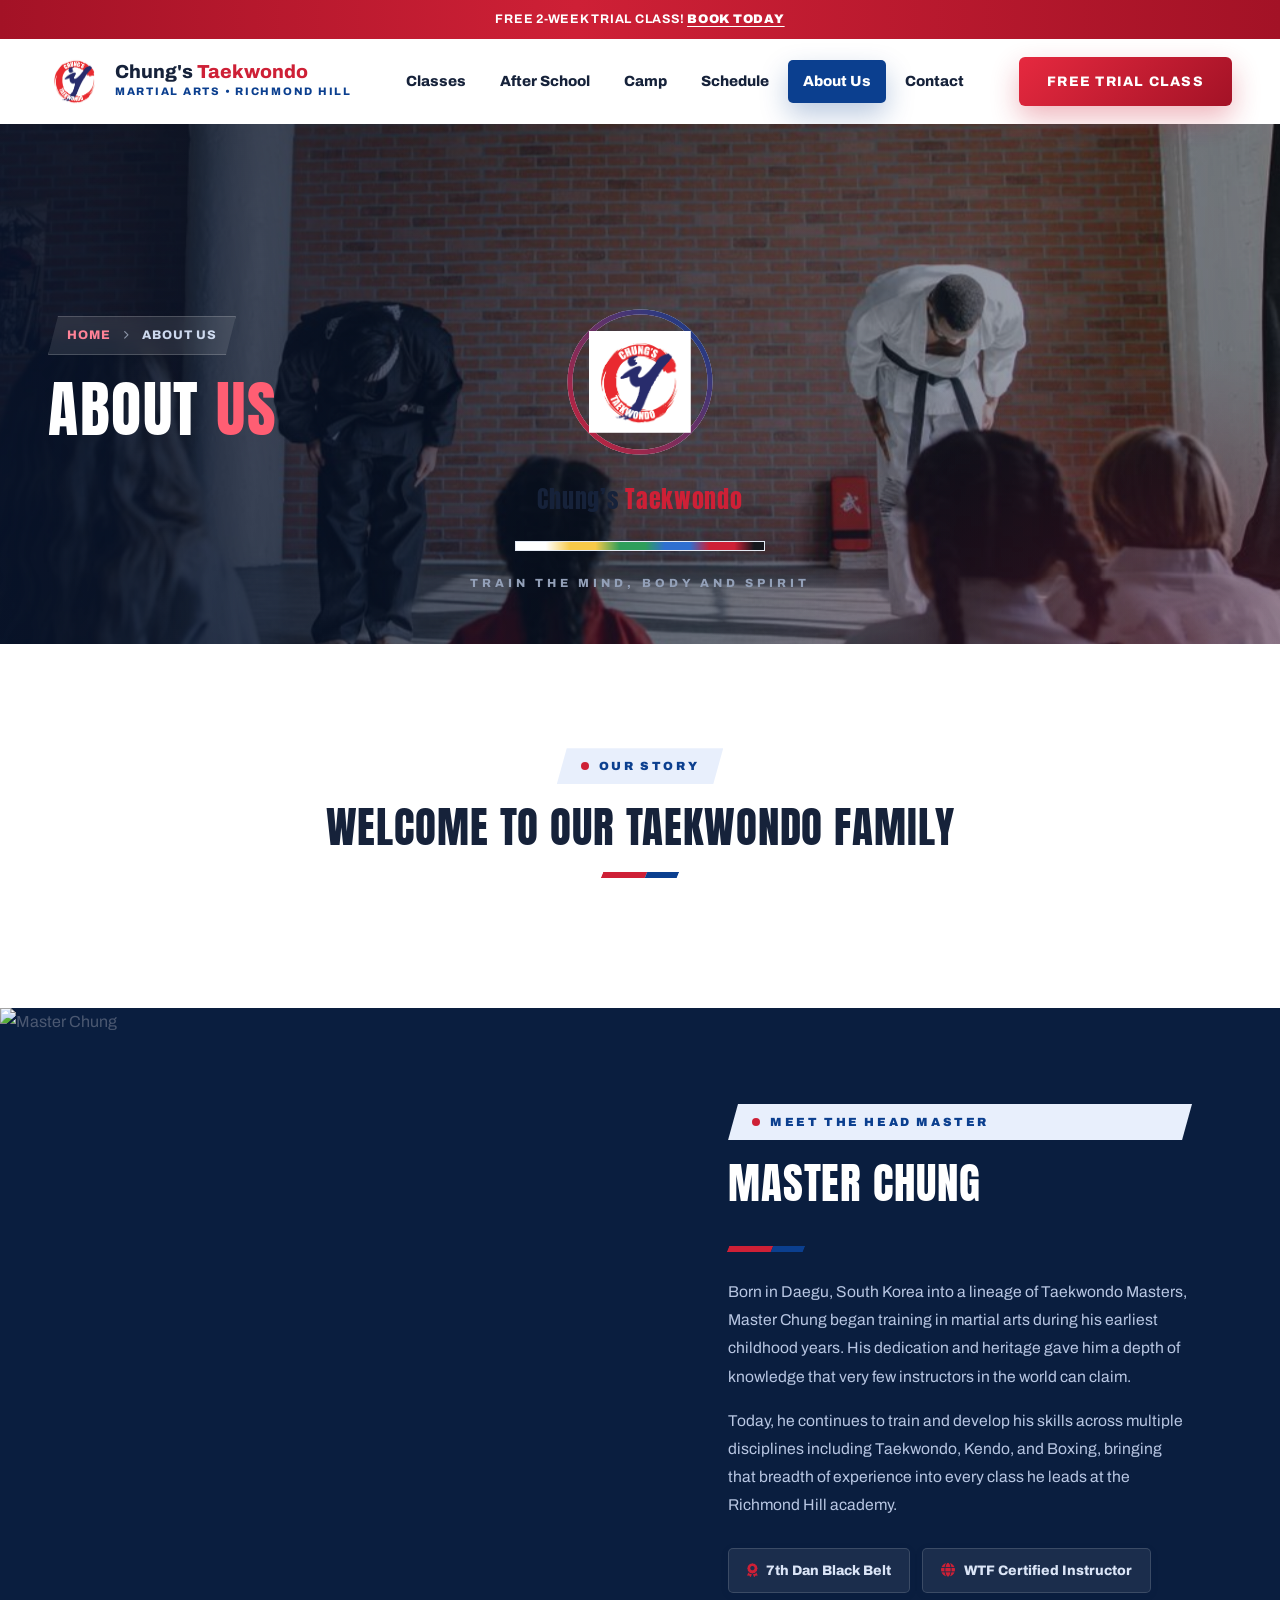
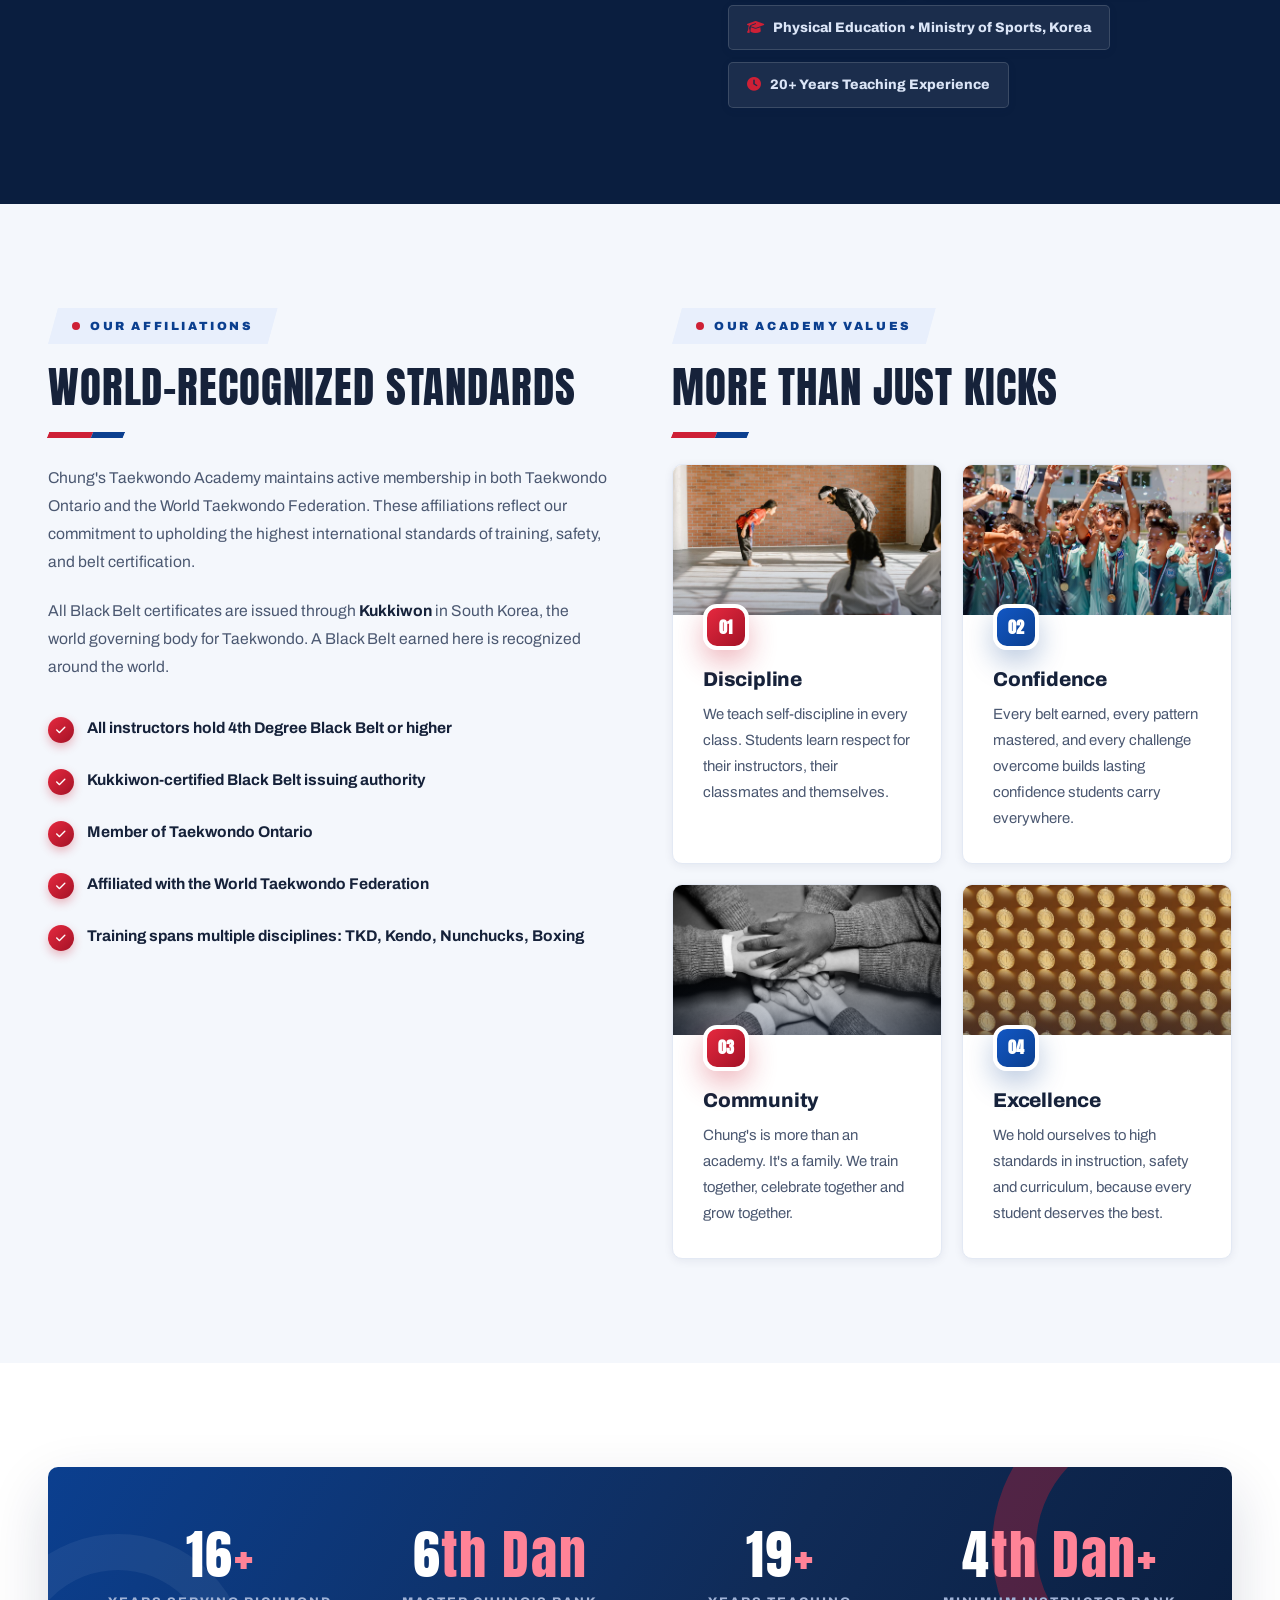
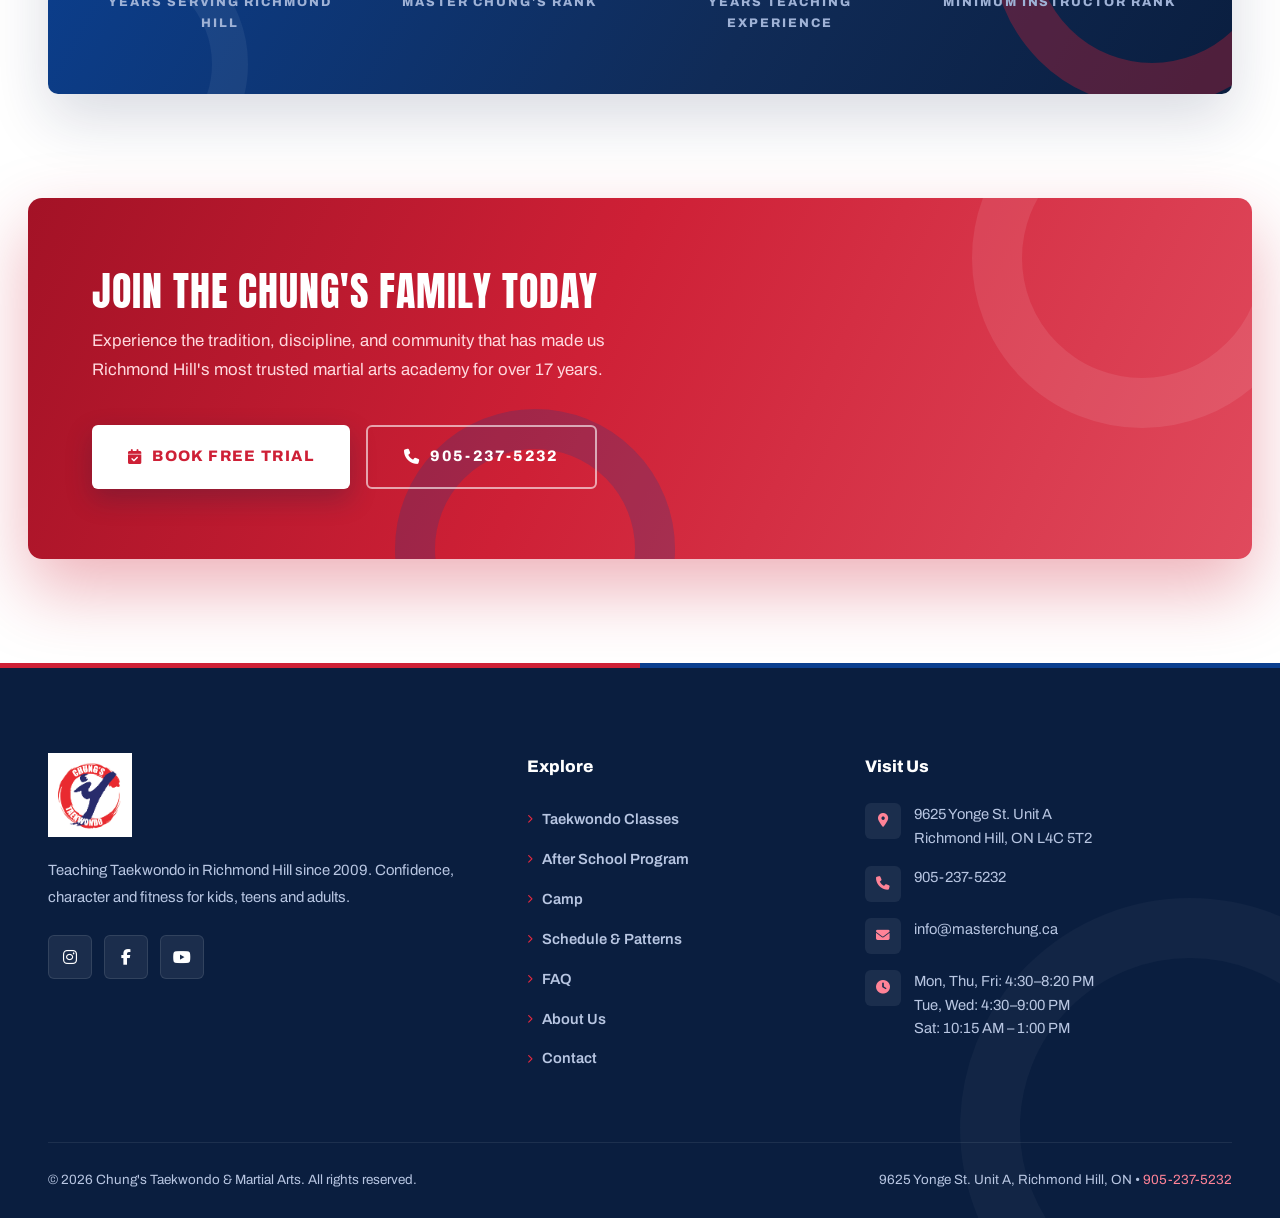
==== commit 1f22817e: "Redesign refinements: faster hero, image variety, content polish - Hero slideshow sped up (8s->5s sl" ====
--- a/about.html
+++ b/about.html
@@ -29,12 +29,10 @@
       </div>
     </a>
     <ul class="nav-links">
-      <li><a href="index.html">Home</a></li>
       <li><a href="taekwondo-class.html">Classes</a></li>
       <li><a href="after-school.html">After School</a></li>
       <li><a href="camp.html">Camp</a></li>
       <li><a href="schedule.html">Schedule</a></li>
-      <li><a href="taekwondo-patterns.html">Patterns</a></li>
       <li><a href="about.html" class="active">About Us</a></li>
       <li><a href="contact.html">Contact</a></li>
     </ul>
@@ -50,8 +48,7 @@
   <a href="taekwondo-class.html">Taekwondo Classes</a>
   <a href="after-school.html">After School Program</a>
   <a href="camp.html">Camp</a>
-  <a href="schedule.html">Schedule</a>
-  <a href="taekwondo-patterns.html">Taekwondo Patterns</a>
+  <a href="schedule.html">Schedule &amp; Patterns</a>
   <a href="about.html">About Us</a>
   <a href="contact.html">Contact</a>
   <a href="contact.html" class="btn btn-primary">Free Trial Class</a>
@@ -59,7 +56,7 @@
 
 <!-- Page Hero -->
 <div class="page-hero">
-  <div class="page-hero-bg" style="background-image:url('images/gallery1.jpg');"></div>
+  <div class="page-hero-bg" style="background-image:url('images/stock/bow-respect.jpg');"></div>
   <div class="page-hero-overlay"></div>
   <div class="container">
     <div class="page-hero-content">
@@ -79,7 +76,6 @@
     <div class="section-label">Our Story</div>
     <h2 class="section-title">Welcome to Our Taekwondo Family</h2>
     <div class="divider center"></div>
-    <p class="section-subtitle">Chung's Taekwondo has served Richmond Hill for over 17 years. Our members range from little kids to grandparents, all training under one roof.</p>
   </div>
 </section>
 
@@ -128,25 +124,25 @@
         <div class="divider"></div>
         <div class="grid-2" style="gap:20px; grid-template-columns:1fr 1fr;">
           <div class="pillar">
-            <span class="watermark">01</span>
+            <div class="fb-photo"><img src="images/stock/discipline.jpg" alt="Children bowing in martial arts class" loading="lazy" /></div>
             <span class="pillar-num">01</span>
             <h3>Discipline</h3>
             <p>We teach self-discipline in every class. Students learn respect for their instructors, their classmates and themselves.</p>
           </div>
           <div class="pillar">
-            <span class="watermark">02</span>
+            <div class="fb-photo"><img src="images/stock/confidence.jpg" alt="Kids celebrating a win" loading="lazy" /></div>
             <span class="pillar-num">02</span>
             <h3>Confidence</h3>
             <p>Every belt earned, every pattern mastered, and every challenge overcome builds lasting confidence students carry everywhere.</p>
           </div>
           <div class="pillar">
-            <span class="watermark">03</span>
+            <div class="fb-photo"><img src="images/stock/community.jpg" alt="Kids hands together as a team" loading="lazy" /></div>
             <span class="pillar-num">03</span>
             <h3>Community</h3>
             <p>Chung's is more than an academy. It's a family. We train together, celebrate together and grow together.</p>
           </div>
           <div class="pillar">
-            <span class="watermark">04</span>
+            <div class="fb-photo"><img src="images/stock/excellence.jpg" alt="Gold medals" loading="lazy" /></div>
             <span class="pillar-num">04</span>
             <h3>Excellence</h3>
             <p>We hold ourselves to high standards in instruction, safety and curriculum, because every student deserves the best.</p>
@@ -203,7 +199,7 @@
     <div class="footer-grid">
       <div class="footer-brand">
         <img src="images/logo.png" alt="Chung's Taekwondo Logo" />
-        <p>We have been teaching Taekwondo in Richmond Hill since 2009, helping kids, teens and adults build confidence, character and fitness.</p>
+        <p>Teaching Taekwondo in Richmond Hill since 2009. Confidence, character and fitness for kids, teens and adults.</p>
         <div class="social-links">
           <a href="https://www.instagram.com/chungstaekwondo_martialarts/" target="_blank" rel="noopener" class="social-link" aria-label="Instagram"><i class="fa-brands fa-instagram"></i></a>
           <a href="https://www.facebook.com/ChungstaekwondoRichmondHill/" target="_blank" rel="noopener" class="social-link" aria-label="Facebook"><i class="fa-brands fa-facebook-f"></i></a>
@@ -211,35 +207,35 @@
         </div>
       </div>
       <div>
-        <div class="footer-heading">Quick Links</div>
+        <div class="footer-heading">Explore</div>
         <ul class="footer-links">
-          <li><a href="index.html"><i class="fa-solid fa-chevron-right"></i> Home</a></li>
           <li><a href="taekwondo-class.html"><i class="fa-solid fa-chevron-right"></i> Taekwondo Classes</a></li>
           <li><a href="after-school.html"><i class="fa-solid fa-chevron-right"></i> After School Program</a></li>
           <li><a href="camp.html"><i class="fa-solid fa-chevron-right"></i> Camp</a></li>
-          <li><a href="schedule.html"><i class="fa-solid fa-chevron-right"></i> Schedule</a></li>
-          <li><a href="taekwondo-patterns.html"><i class="fa-solid fa-chevron-right"></i> Taekwondo Patterns</a></li>
+          <li><a href="schedule.html"><i class="fa-solid fa-chevron-right"></i> Schedule &amp; Patterns</a></li>
+          <li><a href="taekwondo-class.html#faq"><i class="fa-solid fa-chevron-right"></i> FAQ</a></li>
           <li><a href="about.html"><i class="fa-solid fa-chevron-right"></i> About Us</a></li>
           <li><a href="contact.html"><i class="fa-solid fa-chevron-right"></i> Contact</a></li>
         </ul>
       </div>
       <div>
-        <div class="footer-heading">Programs</div>
-        <ul class="footer-links">
-          <li><a href="taekwondo-class.html"><i class="fa-solid fa-chevron-right"></i> Tots Class (4&ndash;6)</a></li>
-          <li><a href="taekwondo-class.html"><i class="fa-solid fa-chevron-right"></i> Junior Class (7&ndash;12)</a></li>
-          <li><a href="taekwondo-class.html"><i class="fa-solid fa-chevron-right"></i> Teen &amp; Adult (13+)</a></li>
-          <li><a href="after-school.html"><i class="fa-solid fa-chevron-right"></i> After School Shuttle</a></li>
-          <li><a href="camp.html"><i class="fa-solid fa-chevron-right"></i> Summer Camp</a></li>
-          <li><a href="camp.html"><i class="fa-solid fa-chevron-right"></i> March Break Camp</a></li>
-        </ul>
-      </div>
-      <div>
-        <div class="footer-heading">Contact Us</div>
-        <div class="footer-contact-item"><i class="fa-solid fa-location-dot"></i><span>9625 Yonge St. Unit A<br/>Richmond Hill, ON L4C 5T2</span></div>
-        <div class="footer-contact-item"><i class="fa-solid fa-phone"></i><a href="tel:9052375232">905-237-5232</a></div>
-        <div class="footer-contact-item"><i class="fa-solid fa-envelope"></i><a href="mailto:info@masterchung.ca">info@masterchung.ca</a></div>
-        <div class="footer-contact-item"><i class="fa-solid fa-clock"></i><span>Mon, Thu, Fri: 4:30&ndash;8:20 PM<br/>Tue, Wed: 4:30&ndash;9:00 PM<br/>Sat: 10:15 AM &ndash; 1:00 PM</span></div>
+        <div class="footer-heading">Visit Us</div>
+        <div class="footer-contact-item">
+          <i class="fa-solid fa-location-dot"></i>
+          <span>9625 Yonge St. Unit A<br/>Richmond Hill, ON L4C 5T2</span>
+        </div>
+        <div class="footer-contact-item">
+          <i class="fa-solid fa-phone"></i>
+          <a href="tel:9052375232">905-237-5232</a>
+        </div>
+        <div class="footer-contact-item">
+          <i class="fa-solid fa-envelope"></i>
+          <a href="mailto:info@masterchung.ca">info@masterchung.ca</a>
+        </div>
+        <div class="footer-contact-item">
+          <i class="fa-solid fa-clock"></i>
+          <span>Mon, Thu, Fri: 4:30&ndash;8:20 PM<br/>Tue, Wed: 4:30&ndash;9:00 PM<br/>Sat: 10:15 AM &ndash; 1:00 PM</span>
+        </div>
       </div>
     </div>
     <div class="footer-bottom">
--- a/css/style.css
+++ b/css/style.css
@@ -521,16 +521,16 @@
   background-size: cover;
   background-position: center;
   opacity: 0;
-  transition: opacity 1.6s ease;
+  transition: opacity 1s ease;
   will-change: transform, opacity;
 }
 .hero-cinema .cinema-slide.active { opacity: 1; }
 /* Ken Burns persists on the kb-* class (not .active) so the outgoing
    slide keeps its final transform while it crossfades out */
-.hero-cinema .cinema-slide.kb-a { animation: kbZoomIn 8.4s linear forwards; }
-.hero-cinema .cinema-slide.kb-b { animation: kbPanRight 8.4s linear forwards; }
-.hero-cinema .cinema-slide.kb-c { animation: kbZoomOut 8.4s linear forwards; }
-.hero-cinema .cinema-slide.kb-d { animation: kbPanUp 8.4s linear forwards; }
+.hero-cinema .cinema-slide.kb-a { animation: kbZoomIn 5.4s linear forwards; }
+.hero-cinema .cinema-slide.kb-b { animation: kbPanRight 5.4s linear forwards; }
+.hero-cinema .cinema-slide.kb-c { animation: kbZoomOut 5.4s linear forwards; }
+.hero-cinema .cinema-slide.kb-d { animation: kbPanUp 5.4s linear forwards; }
 @keyframes kbZoomIn   { from { transform: scale(1); }              to { transform: scale(1.12); } }
 @keyframes kbPanRight { from { transform: scale(1.12) translateX(-2.5%); } to { transform: scale(1.12) translateX(2.5%); } }
 @keyframes kbZoomOut  { from { transform: scale(1.14); }           to { transform: scale(1.02); } }
@@ -737,7 +737,7 @@
   border-radius: 4px;
   background: linear-gradient(90deg, var(--red-bright), #ff8397);
   transform-origin: left center;
-  animation: dotProgress 8s linear forwards;
+  animation: dotProgress 5s linear forwards;
 }
 @keyframes dotProgress {
   from { transform: translateY(-50%) scaleX(0); }
@@ -1397,8 +1397,8 @@
 }
 .footer-grid {
   display: grid;
-  grid-template-columns: 1.4fr 1fr 1fr 1.2fr;
-  gap: 48px;
+  grid-template-columns: 1.5fr 1fr 1.3fr;
+  gap: 56px;
   padding-bottom: 60px;
 }
 .footer-brand img { width: 84px; margin-bottom: 20px; }
@@ -2128,6 +2128,7 @@
   .grid-4 { grid-template-columns: repeat(2, 1fr); }
   .grid-3 { grid-template-columns: repeat(2, 1fr); }
   .footer-grid { grid-template-columns: 1fr 1fr; }
+  .footer-grid > .footer-brand { grid-column: 1 / -1; }
   .master-spotlight { grid-template-columns: 1fr; gap: 48px; }
   .split-section { grid-template-columns: 1fr; }
   .split-img { min-height: 420px; }
@@ -2369,6 +2370,122 @@
 .gallery-item:hover .gallery-caption,
 .gallery-item:focus-visible .gallery-caption { opacity: 1; transform: none; }
 
+/* Photo headers on value pillars (about page) */
+.pillar .fb-photo {
+  margin: -36px -30px 0;
+  height: 150px;
+  overflow: hidden;
+  position: relative;
+}
+.pillar .fb-photo img {
+  width: 100%;
+  height: 100%;
+  object-fit: cover;
+  transition: transform 0.8s cubic-bezier(0.22, 1, 0.36, 1);
+}
+.pillar:hover .fb-photo img { transform: scale(1.07); }
+.pillar .fb-photo::after {
+  content: '';
+  position: absolute;
+  inset: 0;
+  background: linear-gradient(180deg, transparent 55%, rgba(10, 30, 63, 0.35) 100%);
+}
+.pillar .fb-photo + .pillar-num {
+  margin-top: -23px;
+  position: relative;
+  z-index: 2;
+  border: 4px solid var(--white);
+}
+
+/* Age-card headers with photo backgrounds */
+.age-card-header { position: relative; }
+.age-card-header .age-photo { position: absolute; inset: 0; z-index: 0; }
+.age-card-header .age-photo img { width: 100%; height: 100%; object-fit: cover; }
+.age-card-header .age-photo::after { content: ''; position: absolute; inset: 0; }
+.age-card:nth-child(1) .age-photo::after { background: linear-gradient(135deg, rgba(18, 87, 196, 0.88), rgba(11, 63, 143, 0.93)); }
+.age-card:nth-child(2) .age-photo::after { background: linear-gradient(135deg, rgba(230, 41, 63, 0.88), rgba(163, 18, 38, 0.93)); }
+.age-card:nth-child(3) .age-photo::after { background: linear-gradient(135deg, rgba(16, 43, 87, 0.9), rgba(10, 30, 63, 0.94)); }
+.age-card-header > i, .age-card-header > h3, .age-card-header > .age-range { position: relative; z-index: 1; }
+
+/* Master spotlight: cleaner portrait treatment */
+.master-spotlight { align-items: center; }
+.master-spotlight-img::before, .master-spotlight-img::after { display: none; }
+.master-spotlight-img .frame {
+  max-width: 400px;
+  margin: 0 auto;
+  border: 5px solid rgba(255, 255, 255, 0.12);
+}
+.master-spotlight-img .frame img { height: auto; max-height: 540px; }
+
+/* Google review badge */
+.g-badge { position: absolute; top: 24px; right: 24px; width: 26px; height: 26px; }
+.g-badge svg { width: 100%; height: 100%; display: block; }
+.review-track .testimonial-card::before { content: none; }
+
+/* Camp rates */
+.rate-grid { display: grid; grid-template-columns: 1fr 1fr 1fr; gap: 24px; margin-bottom: 28px; }
+.rate-card {
+  position: relative;
+  background: var(--white);
+  border: 1.5px solid var(--line);
+  border-radius: var(--radius-lg);
+  padding: 30px 26px 26px;
+  text-align: center;
+  box-shadow: var(--shadow-sm);
+  transition: transform 0.4s var(--ease-spring), box-shadow var(--transition);
+}
+.rate-card:hover { transform: translateY(-6px); box-shadow: var(--shadow); }
+.rate-card.featured { border-color: var(--red); box-shadow: var(--shadow-red); }
+.rate-card .rate-flag {
+  position: absolute;
+  top: -13px;
+  left: 50%;
+  transform: translateX(-50%);
+  padding: 4px 16px;
+  border-radius: 999px;
+  background: var(--red);
+  color: var(--white);
+  font-size: 0.72rem;
+  font-weight: 900;
+  letter-spacing: 0.1em;
+  text-transform: uppercase;
+  white-space: nowrap;
+}
+.rate-card .rate-name {
+  font-size: 0.78rem;
+  font-weight: 900;
+  letter-spacing: 0.16em;
+  text-transform: uppercase;
+  color: var(--mist);
+  margin-bottom: 10px;
+}
+.rate-card .rate-price {
+  font-family: var(--font-display);
+  font-size: 2.5rem;
+  color: var(--ink);
+  line-height: 1;
+}
+.rate-card .rate-price .per { font-size: 1rem; color: var(--mist); font-family: var(--font-body); font-weight: 700; }
+.rate-card .rate-note { font-size: 0.85rem; font-weight: 700; color: var(--slate); margin-top: 10px; }
+.rate-card.featured .rate-note { color: var(--red); }
+@media (max-width: 900px) { .rate-grid { grid-template-columns: 1fr; } }
+
+/* Pattern cards with watch links */
+.pattern-link {
+  display: inline-flex;
+  align-items: center;
+  gap: 8px;
+  margin-top: 12px;
+  font-size: 0.85rem;
+  font-weight: 800;
+  color: var(--red);
+  position: relative;
+}
+.pattern-link i { font-size: 0.9rem; }
+.pattern-link:hover { color: var(--red-dark); text-decoration: underline; text-underline-offset: 3px; }
+.section-navy .pattern-link { color: #ff8397; }
+.section-navy .pattern-link:hover { color: var(--white); }
+
 /* Belt note sits clear of the belt cards */
 .belt-note {
   text-align: center;
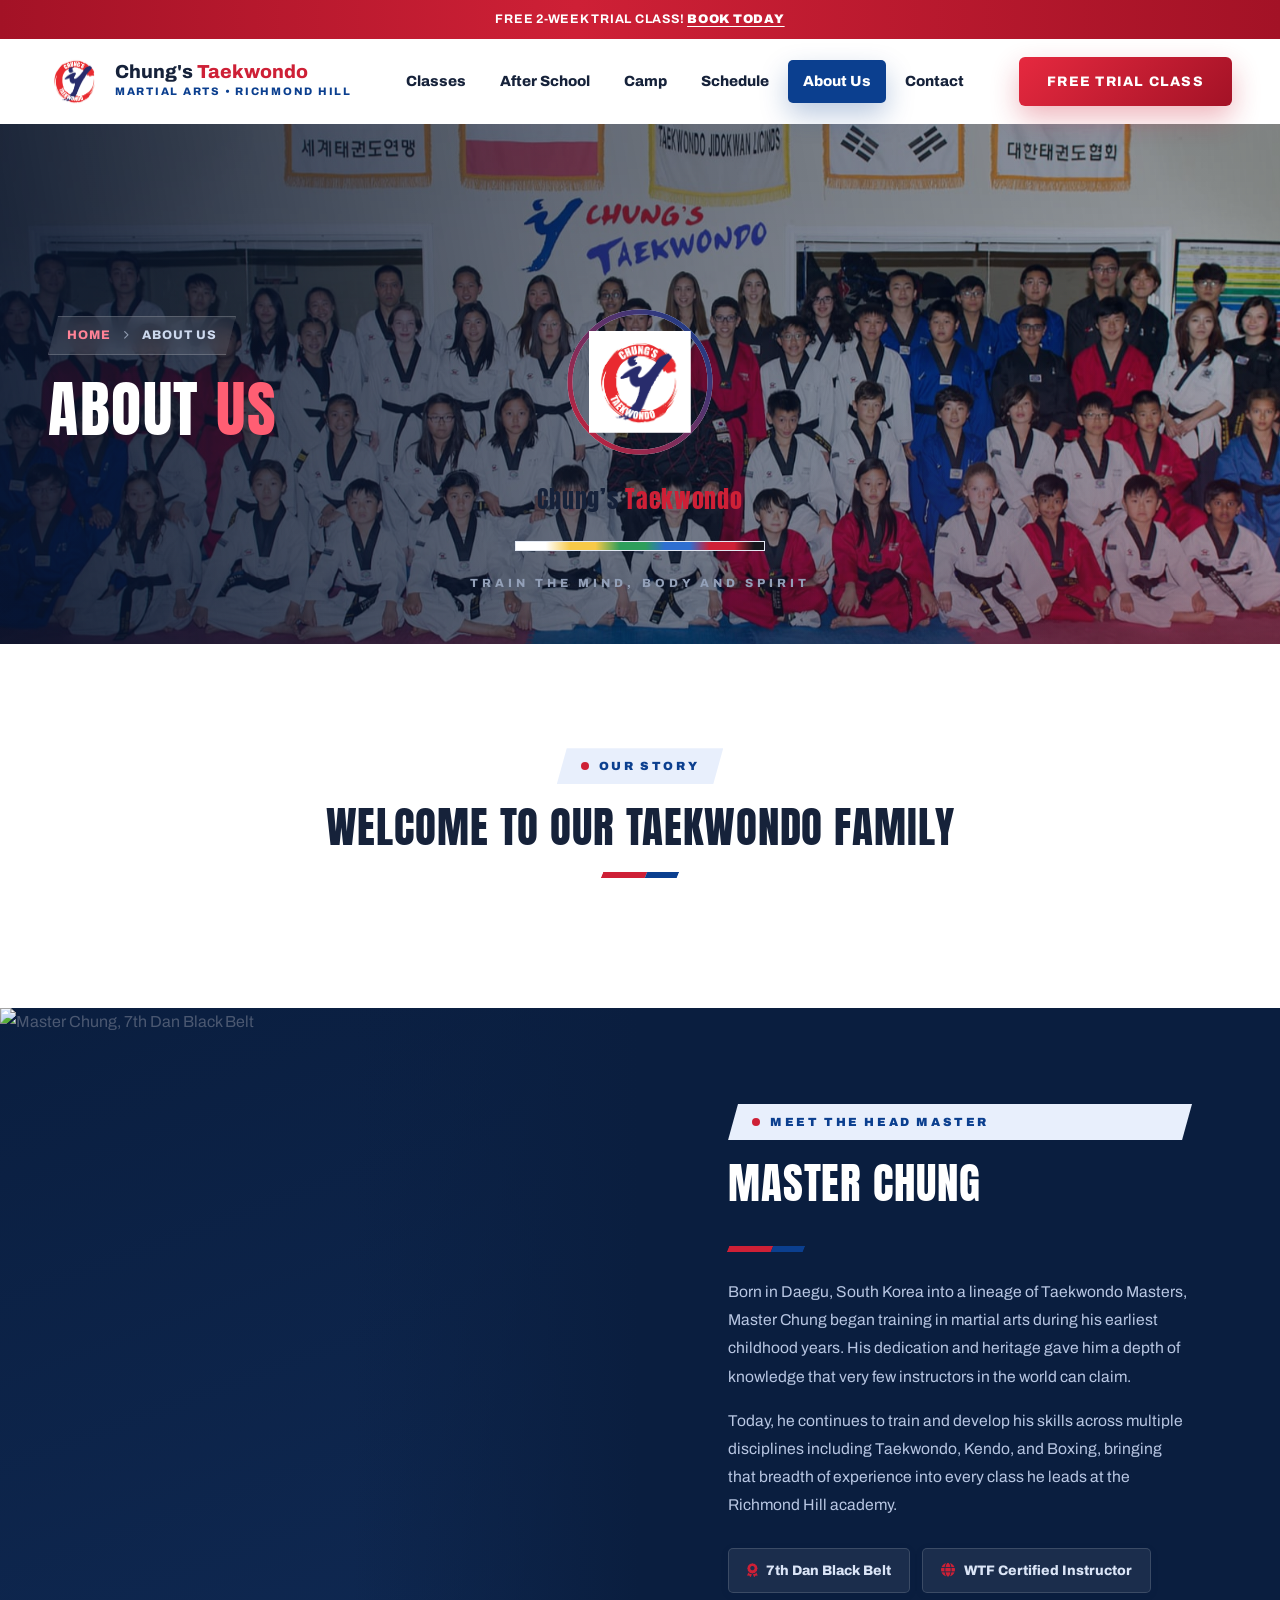
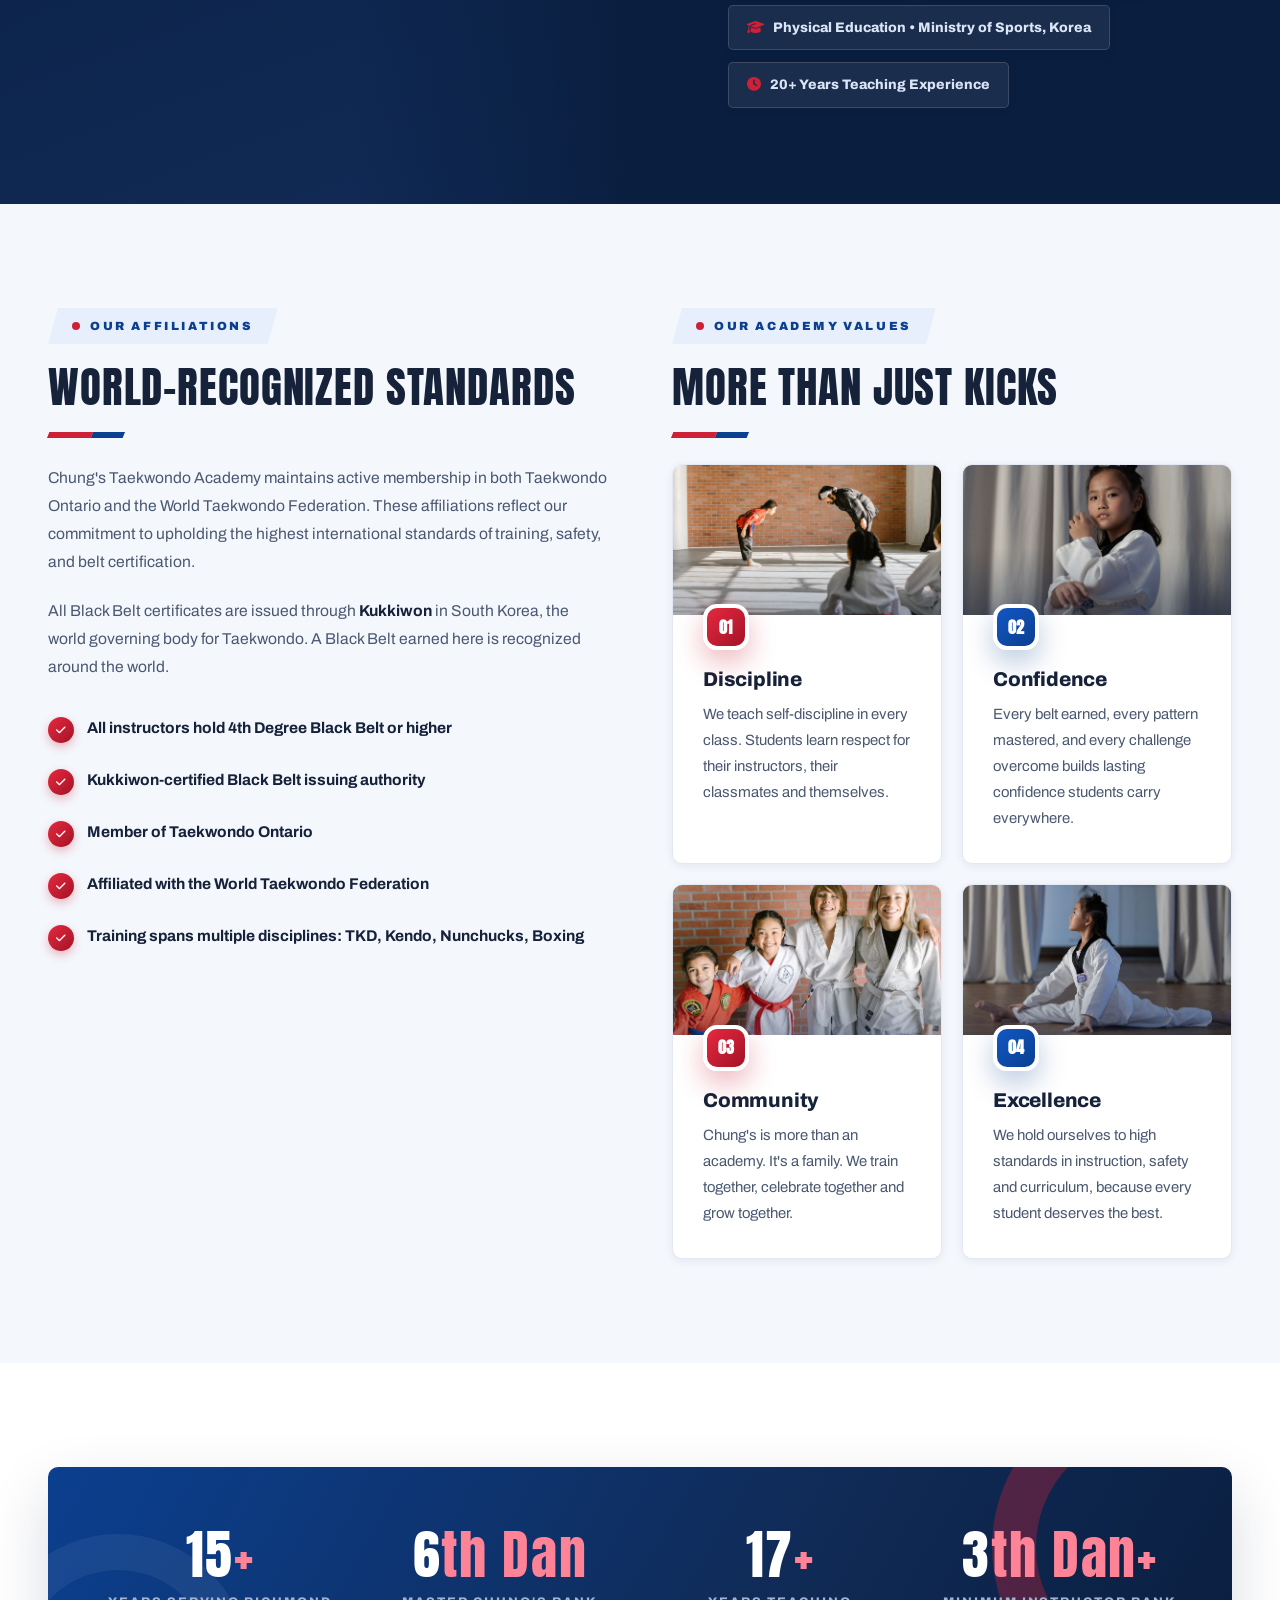
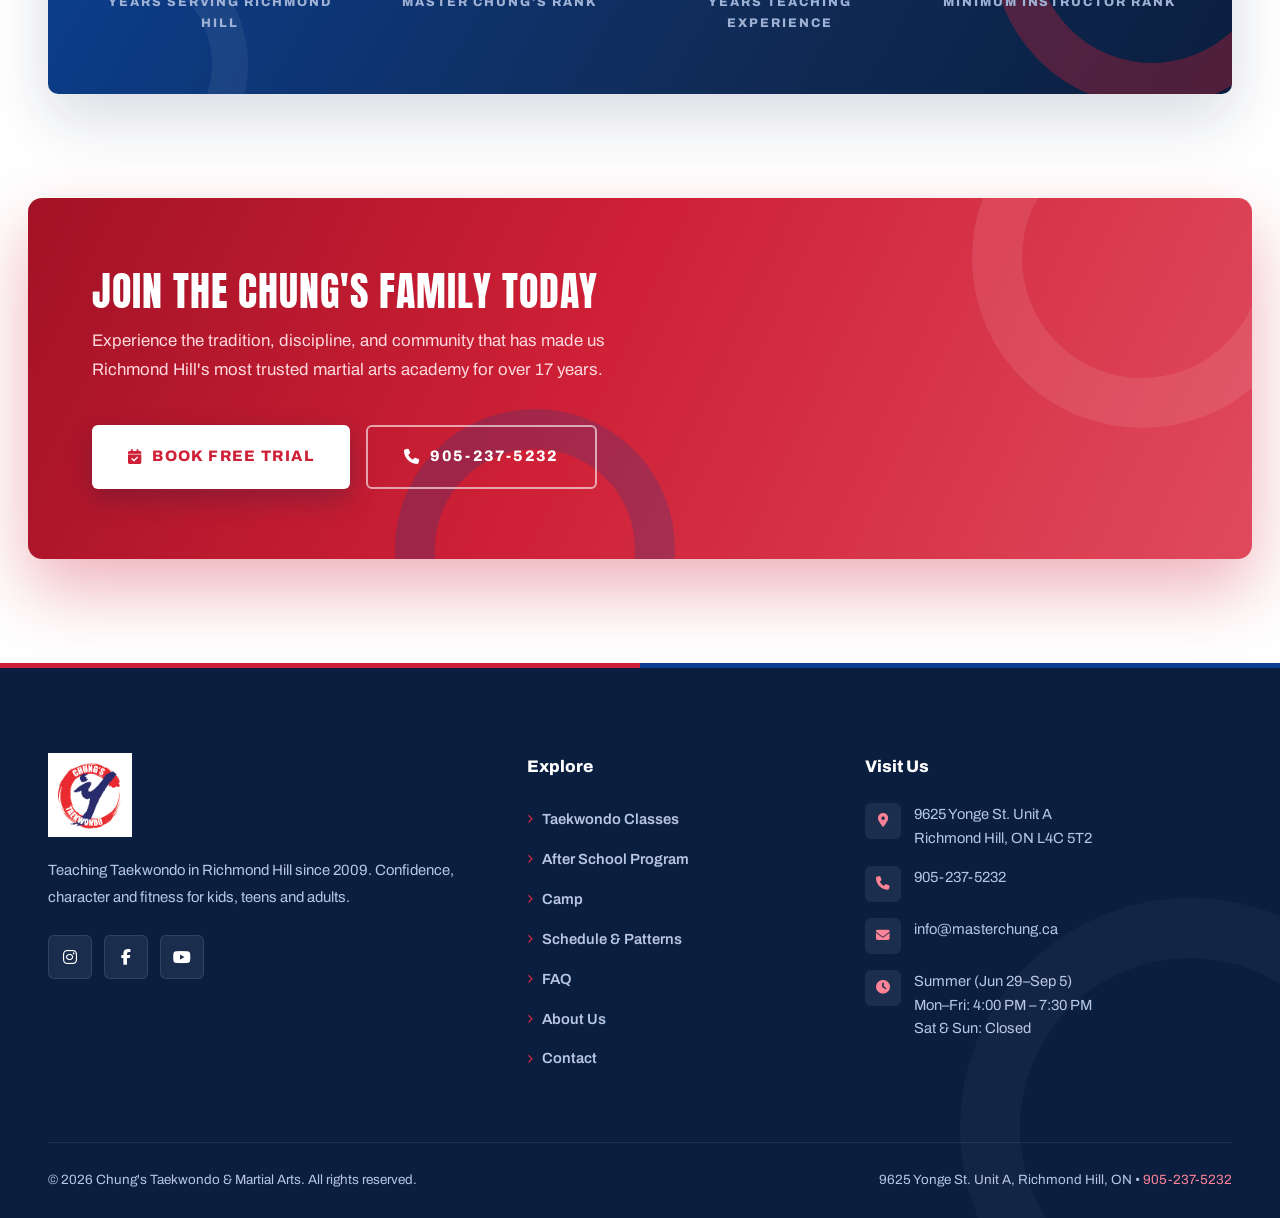
==== commit c3c7acab: "Image dedup, embedded Taegeuk 1-8 videos, camp/about/schedule polish - Dedup: every stock image now " ====
--- a/about.html
+++ b/about.html
@@ -56,7 +56,7 @@
 
 <!-- Page Hero -->
 <div class="page-hero">
-  <div class="page-hero-bg" style="background-image:url('images/stock/bow-respect.jpg');"></div>
+  <div class="page-hero-bg" style="background-image:url('images/master.jpg'); background-position:center 30%;"></div>
   <div class="page-hero-overlay"></div>
   <div class="container">
     <div class="page-hero-content">
@@ -81,8 +81,8 @@
 
 <!-- Master Chung Split -->
 <section class="split-section">
-  <div class="split-img">
-    <img src="images/master-katana.jpg" alt="Master Chung" />
+  <div class="split-img portrait-frame">
+    <img src="images/master-katana.jpg" alt="Master Chung, 7th Dan Black Belt" />
     <div class="split-img-overlay"></div>
   </div>
   <div class="split-content" data-reveal="right">
@@ -130,19 +130,19 @@
             <p>We teach self-discipline in every class. Students learn respect for their instructors, their classmates and themselves.</p>
           </div>
           <div class="pillar">
-            <div class="fb-photo"><img src="images/stock/confidence.jpg" alt="Kids celebrating a win" loading="lazy" /></div>
+            <div class="fb-photo"><img src="images/stock/val-confidence.jpg" alt="Confident young student in a taekwondo dobok" loading="lazy" /></div>
             <span class="pillar-num">02</span>
             <h3>Confidence</h3>
             <p>Every belt earned, every pattern mastered, and every challenge overcome builds lasting confidence students carry everywhere.</p>
           </div>
           <div class="pillar">
-            <div class="fb-photo"><img src="images/stock/community.jpg" alt="Kids hands together as a team" loading="lazy" /></div>
+            <div class="fb-photo"><img src="images/stock/val-community.jpg" alt="Group of children in taekwondo uniforms together" loading="lazy" /></div>
             <span class="pillar-num">03</span>
             <h3>Community</h3>
             <p>Chung's is more than an academy. It's a family. We train together, celebrate together and grow together.</p>
           </div>
           <div class="pillar">
-            <div class="fb-photo"><img src="images/stock/excellence.jpg" alt="Gold medals" loading="lazy" /></div>
+            <div class="fb-photo"><img src="images/stock/val-excellence.jpg" alt="Student demonstrating advanced taekwondo technique" loading="lazy" /></div>
             <span class="pillar-num">04</span>
             <h3>Excellence</h3>
             <p>We hold ourselves to high standards in instruction, safety and curriculum, because every student deserves the best.</p>
@@ -234,7 +234,7 @@
         </div>
         <div class="footer-contact-item">
           <i class="fa-solid fa-clock"></i>
-          <span>Mon, Thu, Fri: 4:30&ndash;8:20 PM<br/>Tue, Wed: 4:30&ndash;9:00 PM<br/>Sat: 10:15 AM &ndash; 1:00 PM</span>
+          <span>Summer (Jun 29&ndash;Sep 5)<br/>Mon&ndash;Fri: 4:00 PM &ndash; 7:30 PM<br/>Sat &amp; Sun: Closed</span>
         </div>
       </div>
     </div>
--- a/css/style.css
+++ b/css/style.css
@@ -2486,6 +2486,91 @@
 .section-navy .pattern-link { color: #ff8397; }
 .section-navy .pattern-link:hover { color: var(--white); }
 
+/* Master portrait: show the full standing figure, no leg crop */
+.split-img.portrait-frame { background: linear-gradient(160deg, var(--navy) 0%, var(--navy-2) 100%); }
+.split-img.portrait-frame img { object-fit: contain; object-position: center bottom; }
+@media (max-width: 1024px) {
+  .split-img.portrait-frame { min-height: 520px; }
+}
+
+/* After-school benefits: photo above the checklist */
+.benefit-photo {
+  border-radius: var(--radius-lg);
+  overflow: hidden;
+  box-shadow: var(--shadow);
+  margin-bottom: 26px;
+  aspect-ratio: 16 / 10;
+}
+.benefit-photo img { width: 100%; height: 100%; object-fit: cover; display: block; }
+
+/* Field-trip cards become links */
+a.feature-box { text-decoration: none; color: inherit; display: block; }
+a.feature-box .fb-photo::before {
+  content: '\f35d';
+  font-family: 'Font Awesome 6 Free';
+  font-weight: 900;
+  position: absolute;
+  top: 12px;
+  right: 12px;
+  z-index: 3;
+  width: 30px;
+  height: 30px;
+  border-radius: 8px;
+  display: grid;
+  place-items: center;
+  background: rgba(255, 255, 255, 0.92);
+  color: var(--red);
+  font-size: 0.8rem;
+  opacity: 0;
+  transform: translateY(-6px);
+  transition: opacity var(--transition), transform var(--transition);
+}
+a.feature-box:hover .fb-photo::before { opacity: 1; transform: none; }
+
+/* Pattern video grid (embedded Taegeuk 1-8) */
+.pattern-grid {
+  display: grid;
+  grid-template-columns: repeat(4, 1fr);
+  gap: 22px;
+}
+.pattern-video {
+  background: var(--white);
+  border: 1px solid var(--line);
+  border-radius: var(--radius-lg);
+  overflow: hidden;
+  box-shadow: var(--shadow-sm);
+  transition: transform 0.4s var(--ease-spring), box-shadow var(--transition);
+}
+.pattern-video:hover { transform: translateY(-6px); box-shadow: var(--shadow); }
+.pattern-video .pv-frame {
+  position: relative;
+  aspect-ratio: 16 / 9;
+  background: var(--navy);
+}
+.pattern-video .pv-frame iframe { position: absolute; inset: 0; width: 100%; height: 100%; border: 0; }
+.pattern-video .pv-label {
+  display: flex;
+  align-items: center;
+  gap: 10px;
+  padding: 13px 16px;
+}
+.pattern-video .pv-num {
+  width: 30px;
+  height: 30px;
+  flex-shrink: 0;
+  border-radius: 8px;
+  display: grid;
+  place-items: center;
+  font-family: var(--font-display);
+  font-size: 0.95rem;
+  color: var(--white);
+  background: linear-gradient(135deg, var(--red-bright), var(--red-dark));
+}
+.pattern-video:nth-child(even) .pv-num { background: linear-gradient(135deg, var(--blue-bright), var(--blue)); }
+.pattern-video .pv-name { font-family: var(--font-body); font-weight: 800; color: var(--ink); font-size: 0.95rem; }
+@media (max-width: 1024px) { .pattern-grid { grid-template-columns: repeat(2, 1fr); } }
+@media (max-width: 560px) { .pattern-grid { grid-template-columns: 1fr; } }
+
 /* Belt note sits clear of the belt cards */
 .belt-note {
   text-align: center;
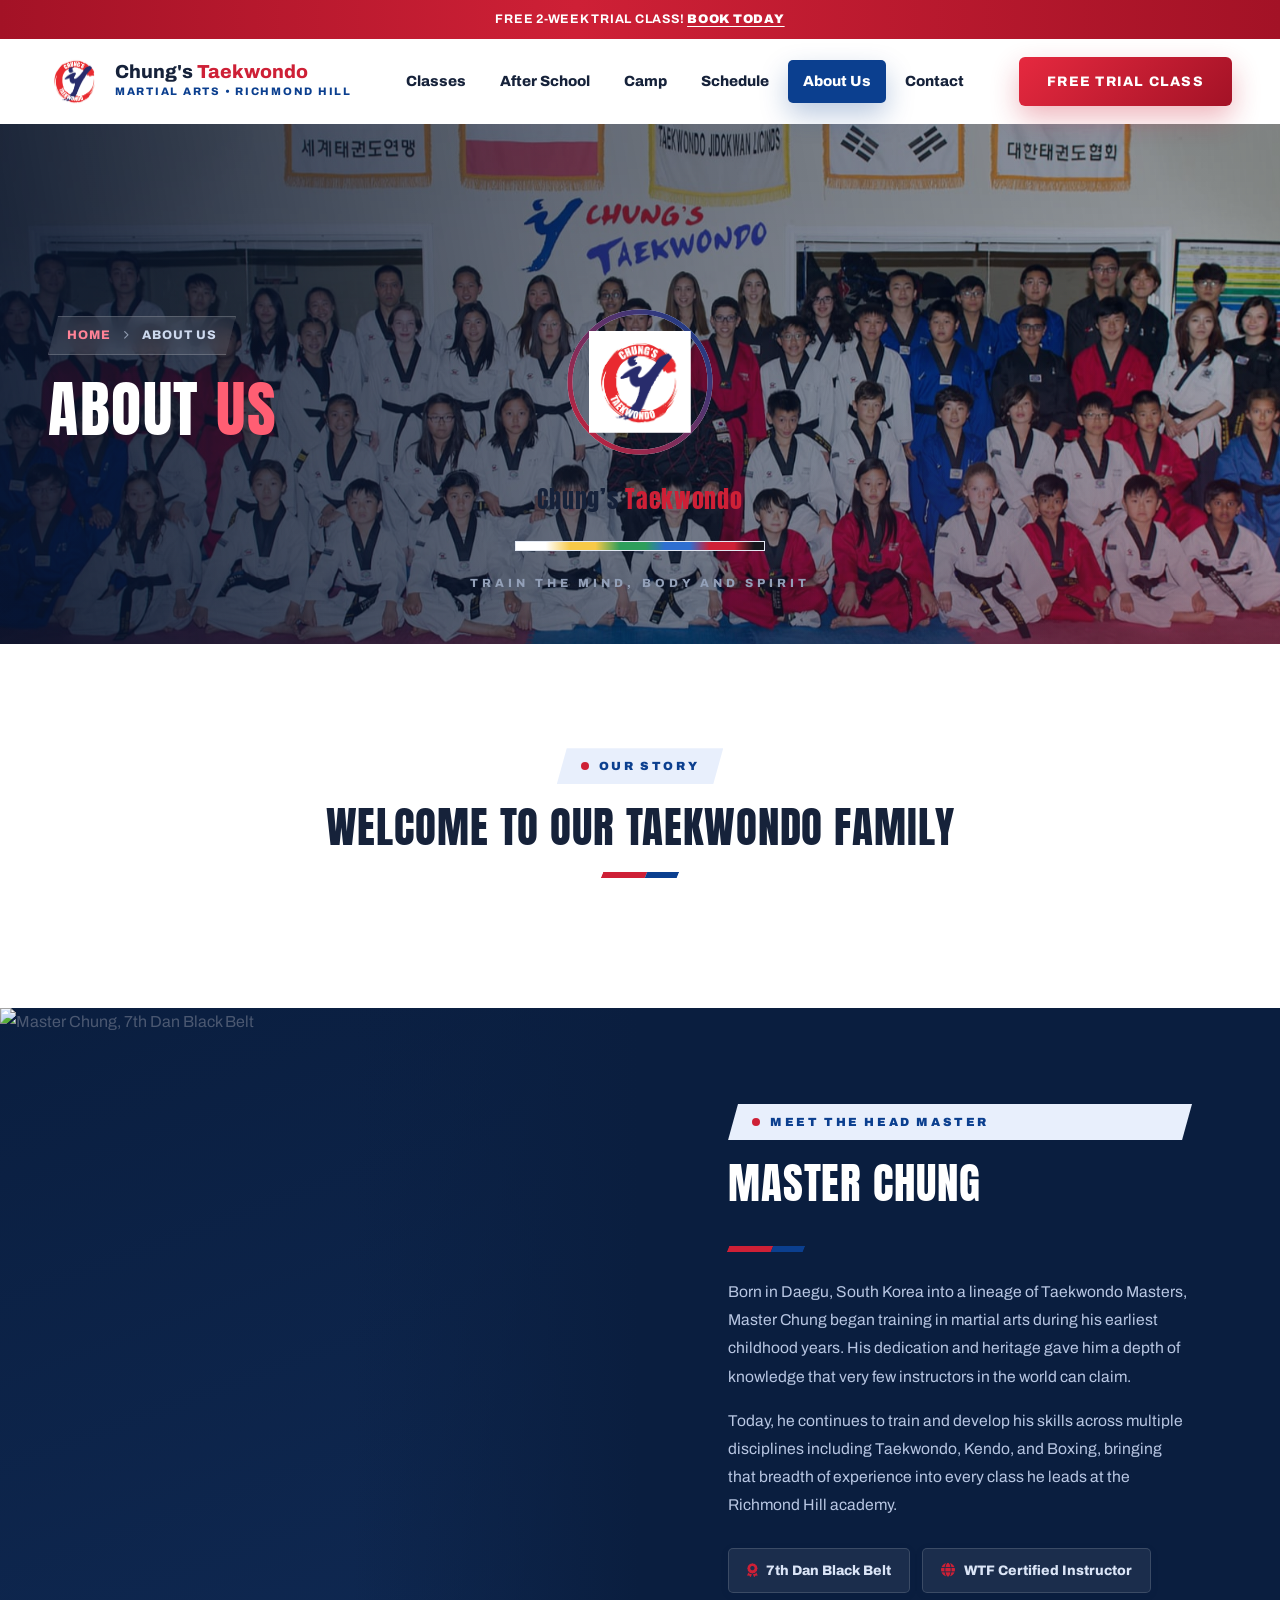
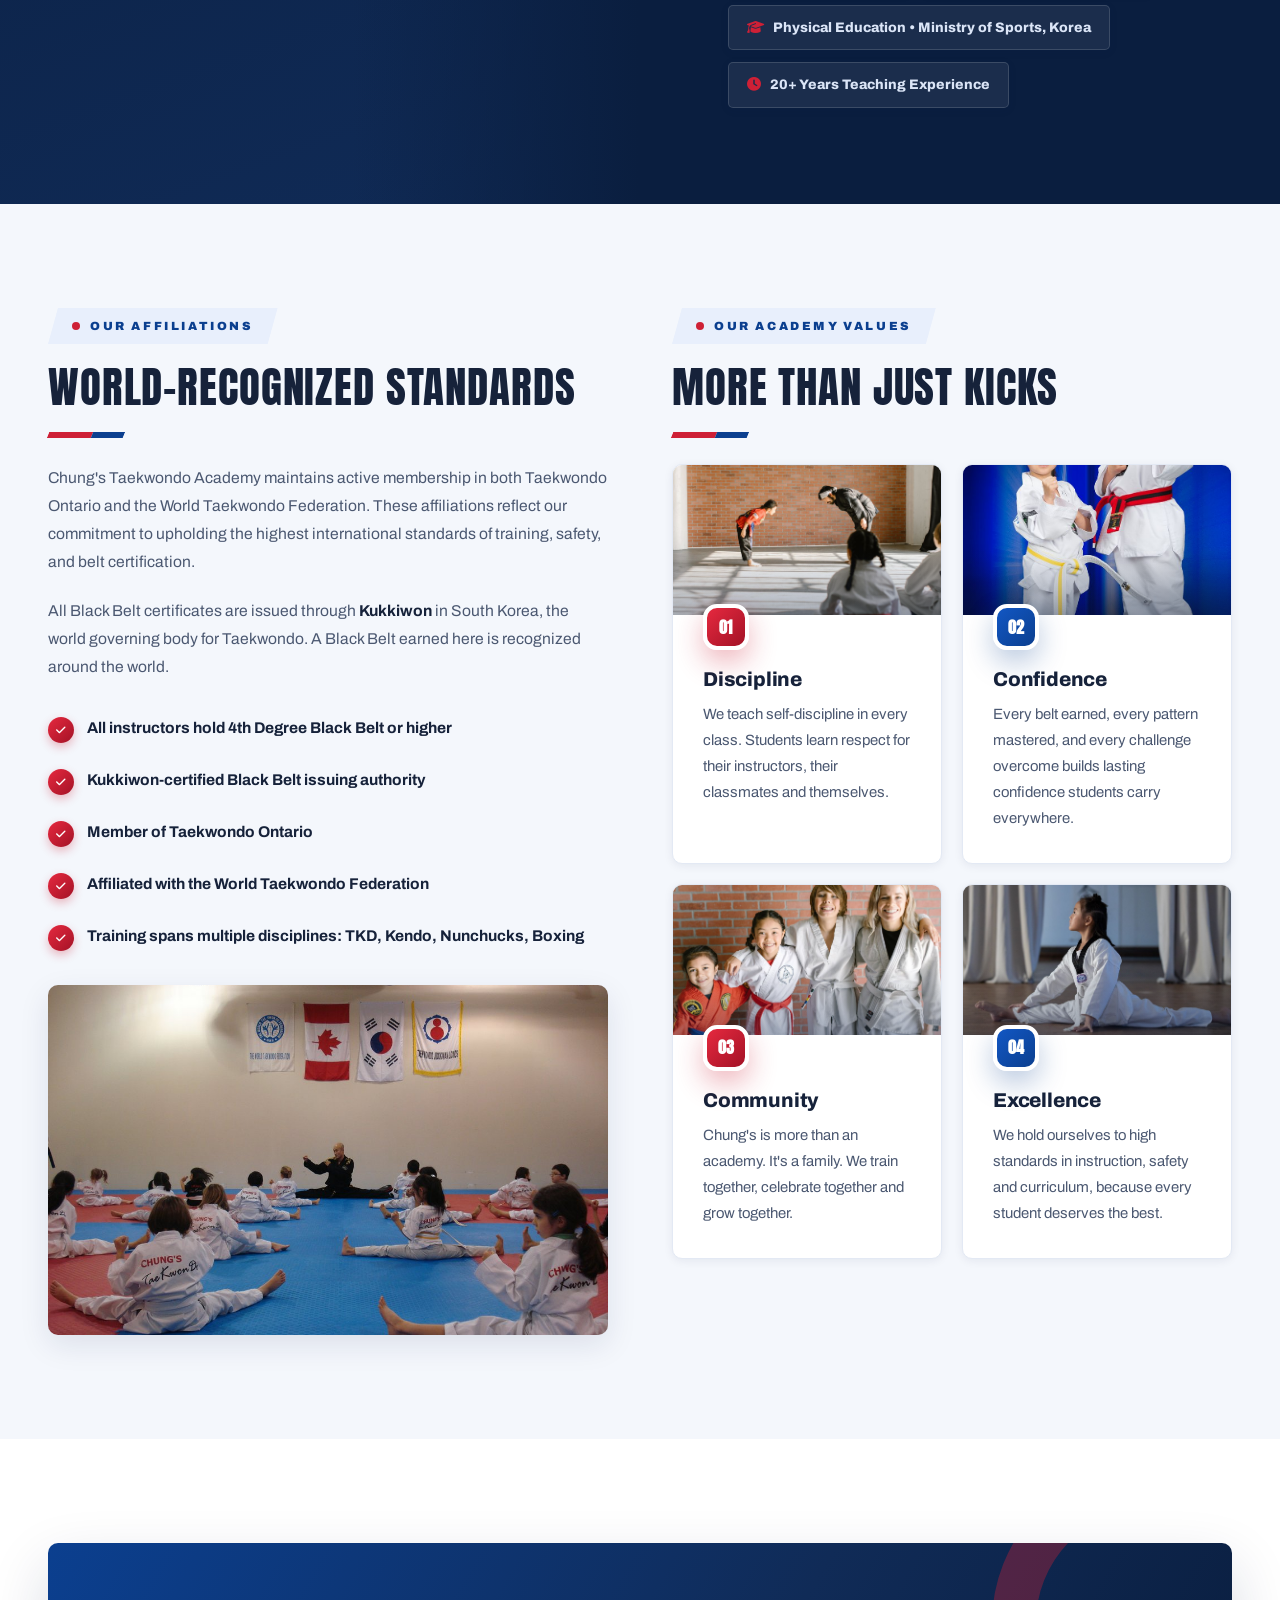
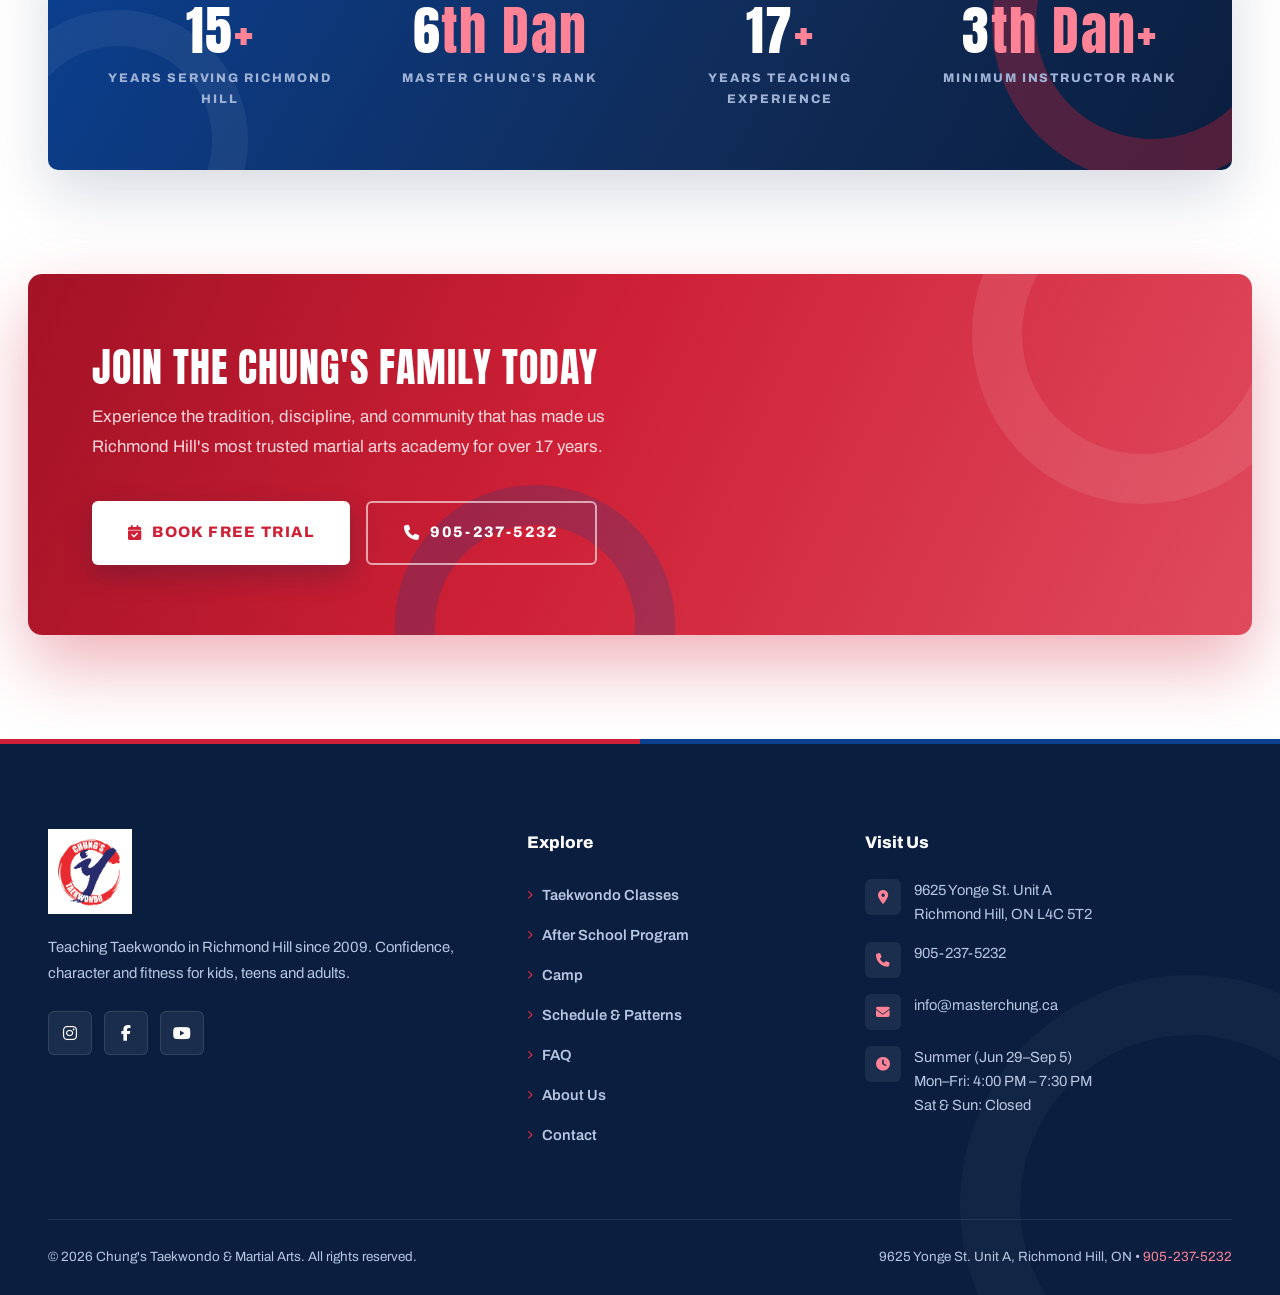
==== commit fb470c3f: "Swap in real academy photos, replacing Pexels stand-ins Added 6 real photos from the academy (rename" ====
--- a/about.html
+++ b/about.html
@@ -117,6 +117,7 @@
           <div class="check-item"><i class="fa-solid fa-check"></i>Affiliated with the World Taekwondo Federation</div>
           <div class="check-item"><i class="fa-solid fa-check"></i>Training spans multiple disciplines: TKD, Kendo, Nunchucks, Boxing</div>
         </div>
+        <div class="benefit-photo" style="margin-top:24px; margin-bottom:0;"><img src="images/dojo-stretching.jpg" alt="Class stretching beneath the World Taekwondo Federation, Canada, Korea and Taekwondo Jidokwan banners" loading="lazy" /></div>
       </div>
       <div data-reveal="right">
         <div class="section-label">Our Academy Values</div>
@@ -130,7 +131,7 @@
             <p>We teach self-discipline in every class. Students learn respect for their instructors, their classmates and themselves.</p>
           </div>
           <div class="pillar">
-            <div class="fb-photo"><img src="images/stock/val-confidence.jpg" alt="Confident young student in a taekwondo dobok" loading="lazy" /></div>
+            <div class="fb-photo"><img src="images/dojo-belts-portrait.jpg" alt="Two students proudly wearing their earned belts" loading="lazy" /></div>
             <span class="pillar-num">02</span>
             <h3>Confidence</h3>
             <p>Every belt earned, every pattern mastered, and every challenge overcome builds lasting confidence students carry everywhere.</p>
--- a/css/style.css
+++ b/css/style.css
@@ -1158,6 +1158,12 @@
   flex-shrink: 0;
 }
 .testimonial-card:nth-child(2) .testimonial-avatar { background: linear-gradient(135deg, var(--red-bright), var(--red-dark)); }
+.testimonial-avatar.google {
+  background: var(--white);
+  border: 1px solid var(--line);
+  padding: 10px;
+}
+.testimonial-avatar.google svg { width: 100%; height: 100%; display: block; }
 .testimonial-name { font-family: var(--font-display); font-weight: 700; color: var(--ink); font-size: 0.98rem; }
 .testimonial-source { font-size: 0.8rem; color: var(--mist); font-weight: 700; }
 
@@ -2402,9 +2408,10 @@
 .age-card-header .age-photo { position: absolute; inset: 0; z-index: 0; }
 .age-card-header .age-photo img { width: 100%; height: 100%; object-fit: cover; }
 .age-card-header .age-photo::after { content: ''; position: absolute; inset: 0; }
-.age-card:nth-child(1) .age-photo::after { background: linear-gradient(135deg, rgba(18, 87, 196, 0.88), rgba(11, 63, 143, 0.93)); }
-.age-card:nth-child(2) .age-photo::after { background: linear-gradient(135deg, rgba(230, 41, 63, 0.88), rgba(163, 18, 38, 0.93)); }
-.age-card:nth-child(3) .age-photo::after { background: linear-gradient(135deg, rgba(16, 43, 87, 0.9), rgba(10, 30, 63, 0.94)); }
+/* Bottom-weighted scrim: photo reads clearly at top, text stays legible at bottom */
+.age-card:nth-child(1) .age-photo::after { background: linear-gradient(180deg, rgba(18, 87, 196, 0.28) 0%, rgba(11, 63, 143, 0.4) 45%, rgba(7, 26, 58, 0.86) 100%); }
+.age-card:nth-child(2) .age-photo::after { background: linear-gradient(180deg, rgba(230, 41, 63, 0.28) 0%, rgba(163, 18, 38, 0.4) 45%, rgba(74, 10, 20, 0.86) 100%); }
+.age-card:nth-child(3) .age-photo::after { background: linear-gradient(180deg, rgba(16, 43, 87, 0.3) 0%, rgba(10, 30, 63, 0.42) 45%, rgba(5, 14, 32, 0.88) 100%); }
 .age-card-header > i, .age-card-header > h3, .age-card-header > .age-range { position: relative; z-index: 1; }
 
 /* Master spotlight: cleaner portrait treatment */
@@ -2571,6 +2578,46 @@
 @media (max-width: 1024px) { .pattern-grid { grid-template-columns: repeat(2, 1fr); } }
 @media (max-width: 560px) { .pattern-grid { grid-template-columns: 1fr; } }
 
+/* Breaking banner: full-width photo moment inside the belt-system section */
+.breaking-banner {
+  position: relative;
+  margin-top: 48px;
+  border-radius: var(--radius-lg);
+  overflow: hidden;
+  min-height: 280px;
+  display: flex;
+  align-items: flex-end;
+  box-shadow: var(--shadow-lg);
+}
+.breaking-banner img {
+  position: absolute;
+  inset: 0;
+  width: 100%;
+  height: 100%;
+  object-fit: cover;
+  object-position: center 30%;
+}
+.breaking-banner::after {
+  content: '';
+  position: absolute;
+  inset: 0;
+  background: linear-gradient(75deg, rgba(7, 19, 43, 0.92) 0%, rgba(7, 19, 43, 0.55) 45%, rgba(7, 19, 43, 0.15) 100%);
+}
+.breaking-banner-content {
+  position: relative;
+  z-index: 1;
+  padding: 36px 40px;
+  max-width: 460px;
+}
+.breaking-banner-content .tag { background: rgba(255, 255, 255, 0.14); border-color: rgba(255, 255, 255, 0.25); color: var(--white); backdrop-filter: blur(6px); }
+.breaking-banner-content .tag i { color: #ff8397; }
+.breaking-banner-content h3 { color: var(--white); font-size: 1.6rem; margin: 14px 0 8px; }
+.breaking-banner-content p { color: #d3ddf0; font-size: 0.95rem; line-height: 1.7; }
+@media (max-width: 640px) {
+  .breaking-banner { min-height: 220px; }
+  .breaking-banner-content { padding: 26px 22px; max-width: none; }
+}
+
 /* Belt note sits clear of the belt cards */
 .belt-note {
   text-align: center;
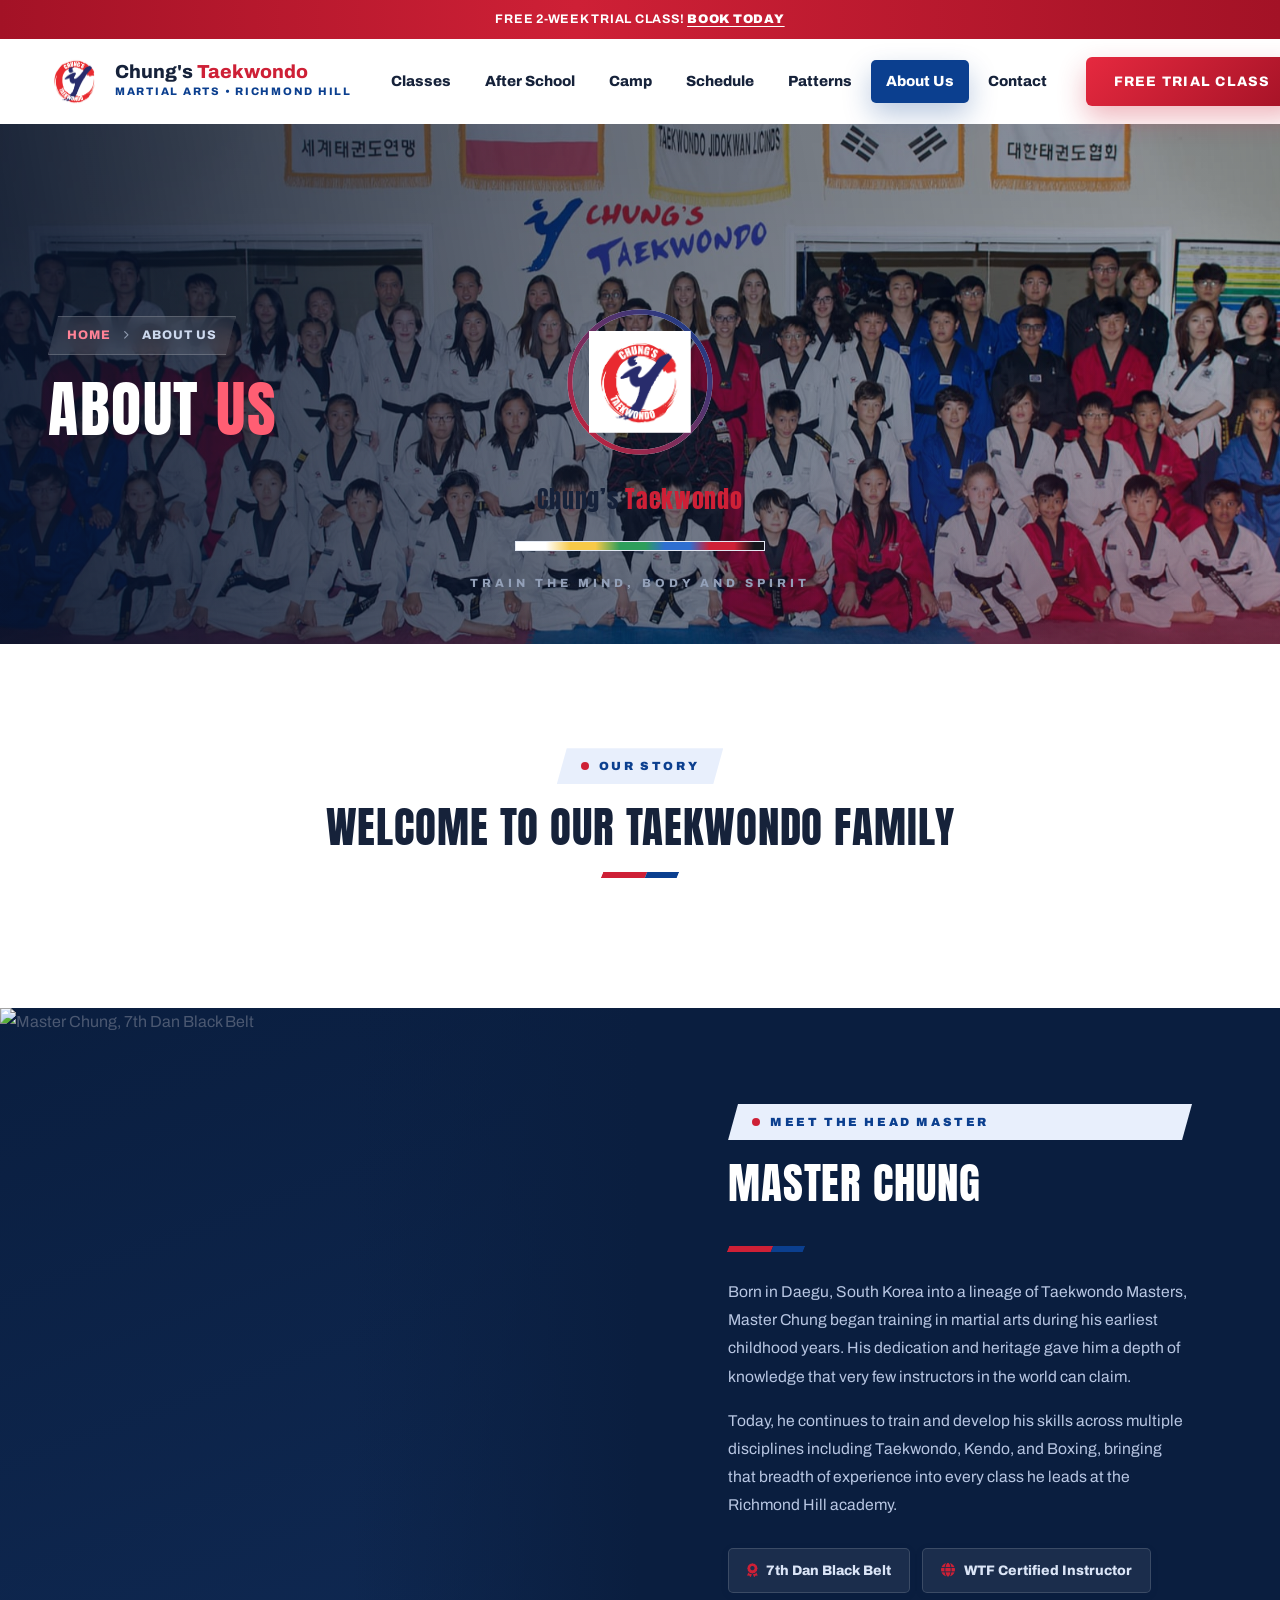
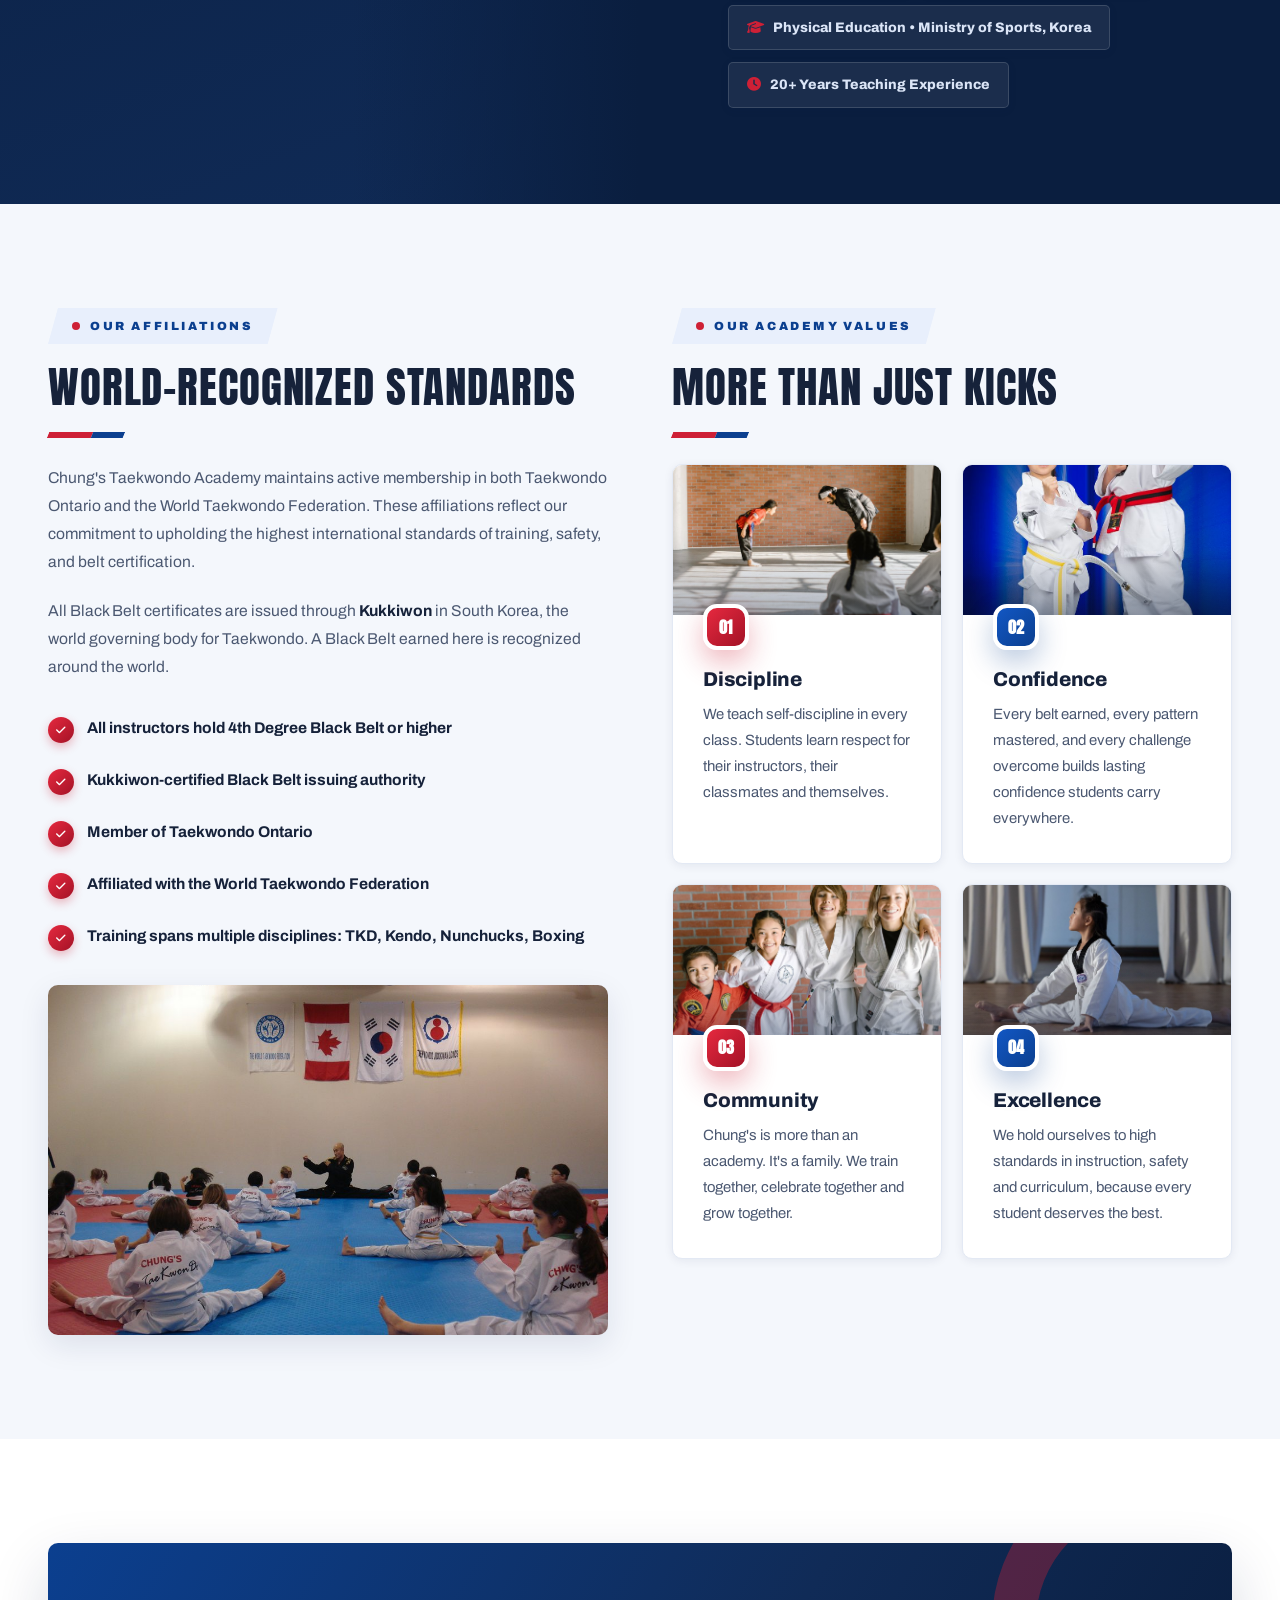
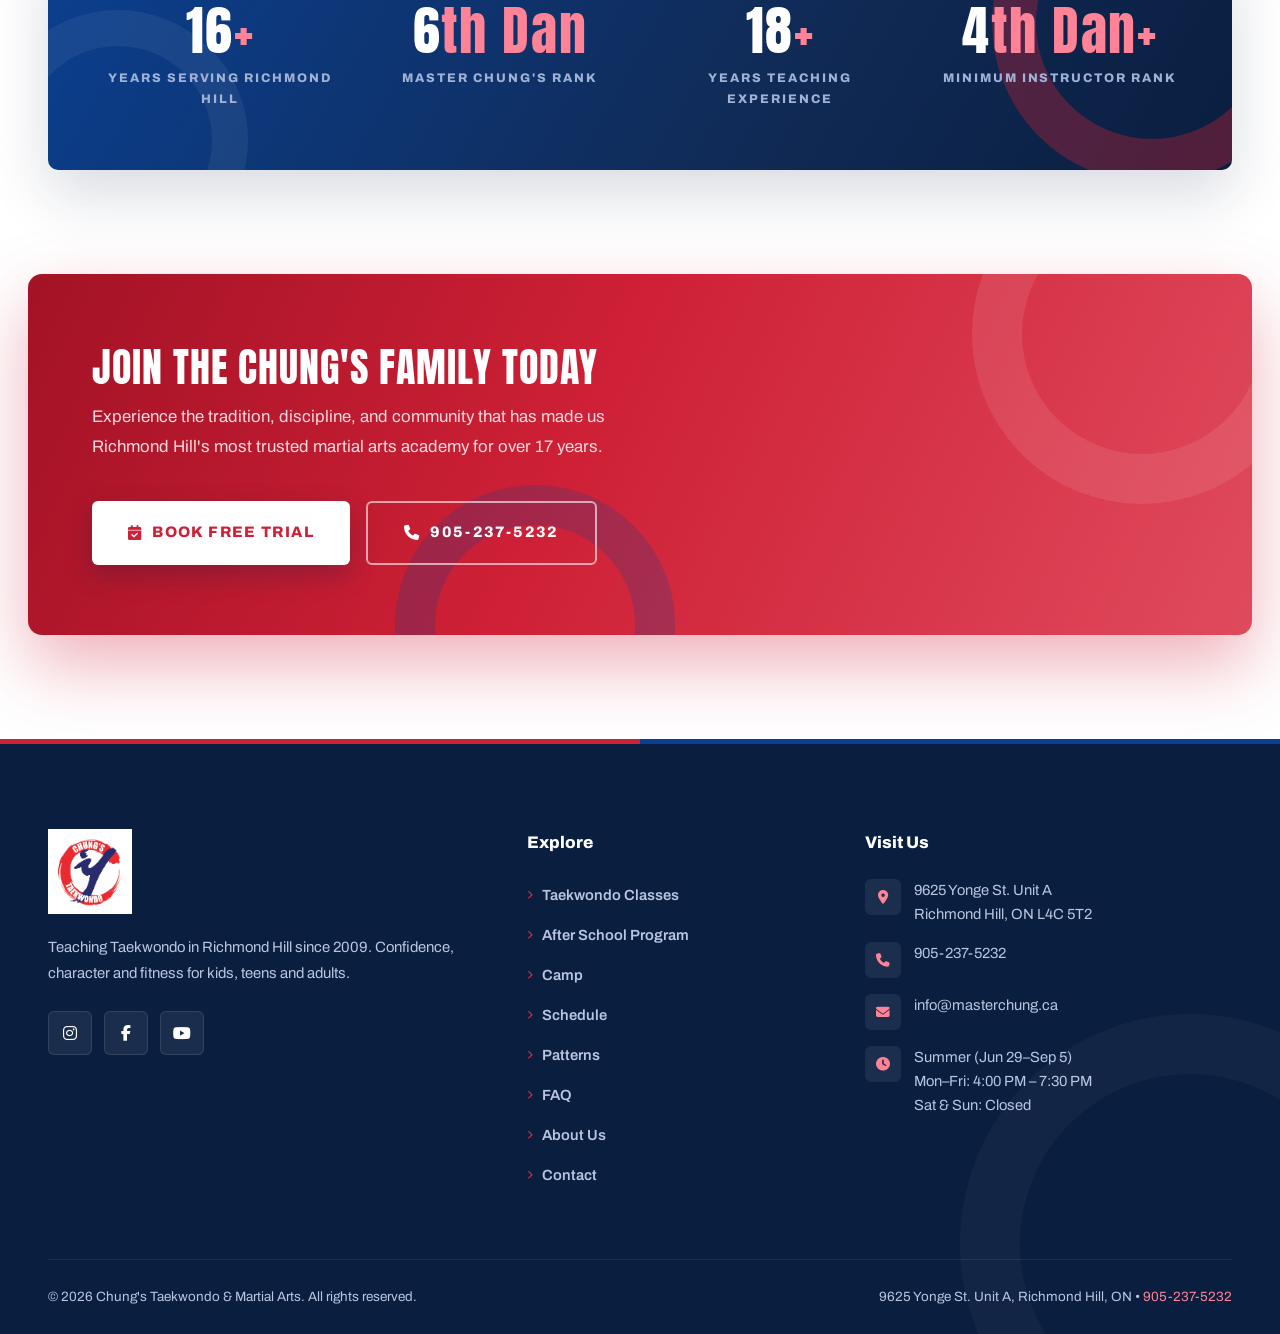
==== commit b940d087: "Restore standalone Patterns page with Taegeuk 1-8 and Black Belt patterns - Reverted schedule.html b" ====
--- a/about.html
+++ b/about.html
@@ -33,6 +33,7 @@
       <li><a href="after-school.html">After School</a></li>
       <li><a href="camp.html">Camp</a></li>
       <li><a href="schedule.html">Schedule</a></li>
+      <li><a href="taekwondo-patterns.html">Patterns</a></li>
       <li><a href="about.html" class="active">About Us</a></li>
       <li><a href="contact.html">Contact</a></li>
     </ul>
@@ -48,7 +49,8 @@
   <a href="taekwondo-class.html">Taekwondo Classes</a>
   <a href="after-school.html">After School Program</a>
   <a href="camp.html">Camp</a>
-  <a href="schedule.html">Schedule &amp; Patterns</a>
+  <a href="schedule.html">Schedule</a>
+  <a href="taekwondo-patterns.html">Patterns</a>
   <a href="about.html">About Us</a>
   <a href="contact.html">Contact</a>
   <a href="contact.html" class="btn btn-primary">Free Trial Class</a>
@@ -213,7 +215,8 @@
           <li><a href="taekwondo-class.html"><i class="fa-solid fa-chevron-right"></i> Taekwondo Classes</a></li>
           <li><a href="after-school.html"><i class="fa-solid fa-chevron-right"></i> After School Program</a></li>
           <li><a href="camp.html"><i class="fa-solid fa-chevron-right"></i> Camp</a></li>
-          <li><a href="schedule.html"><i class="fa-solid fa-chevron-right"></i> Schedule &amp; Patterns</a></li>
+          <li><a href="schedule.html"><i class="fa-solid fa-chevron-right"></i> Schedule</a></li>
+          <li><a href="taekwondo-patterns.html"><i class="fa-solid fa-chevron-right"></i> Patterns</a></li>
           <li><a href="taekwondo-class.html#faq"><i class="fa-solid fa-chevron-right"></i> FAQ</a></li>
           <li><a href="about.html"><i class="fa-solid fa-chevron-right"></i> About Us</a></li>
           <li><a href="contact.html"><i class="fa-solid fa-chevron-right"></i> Contact</a></li>
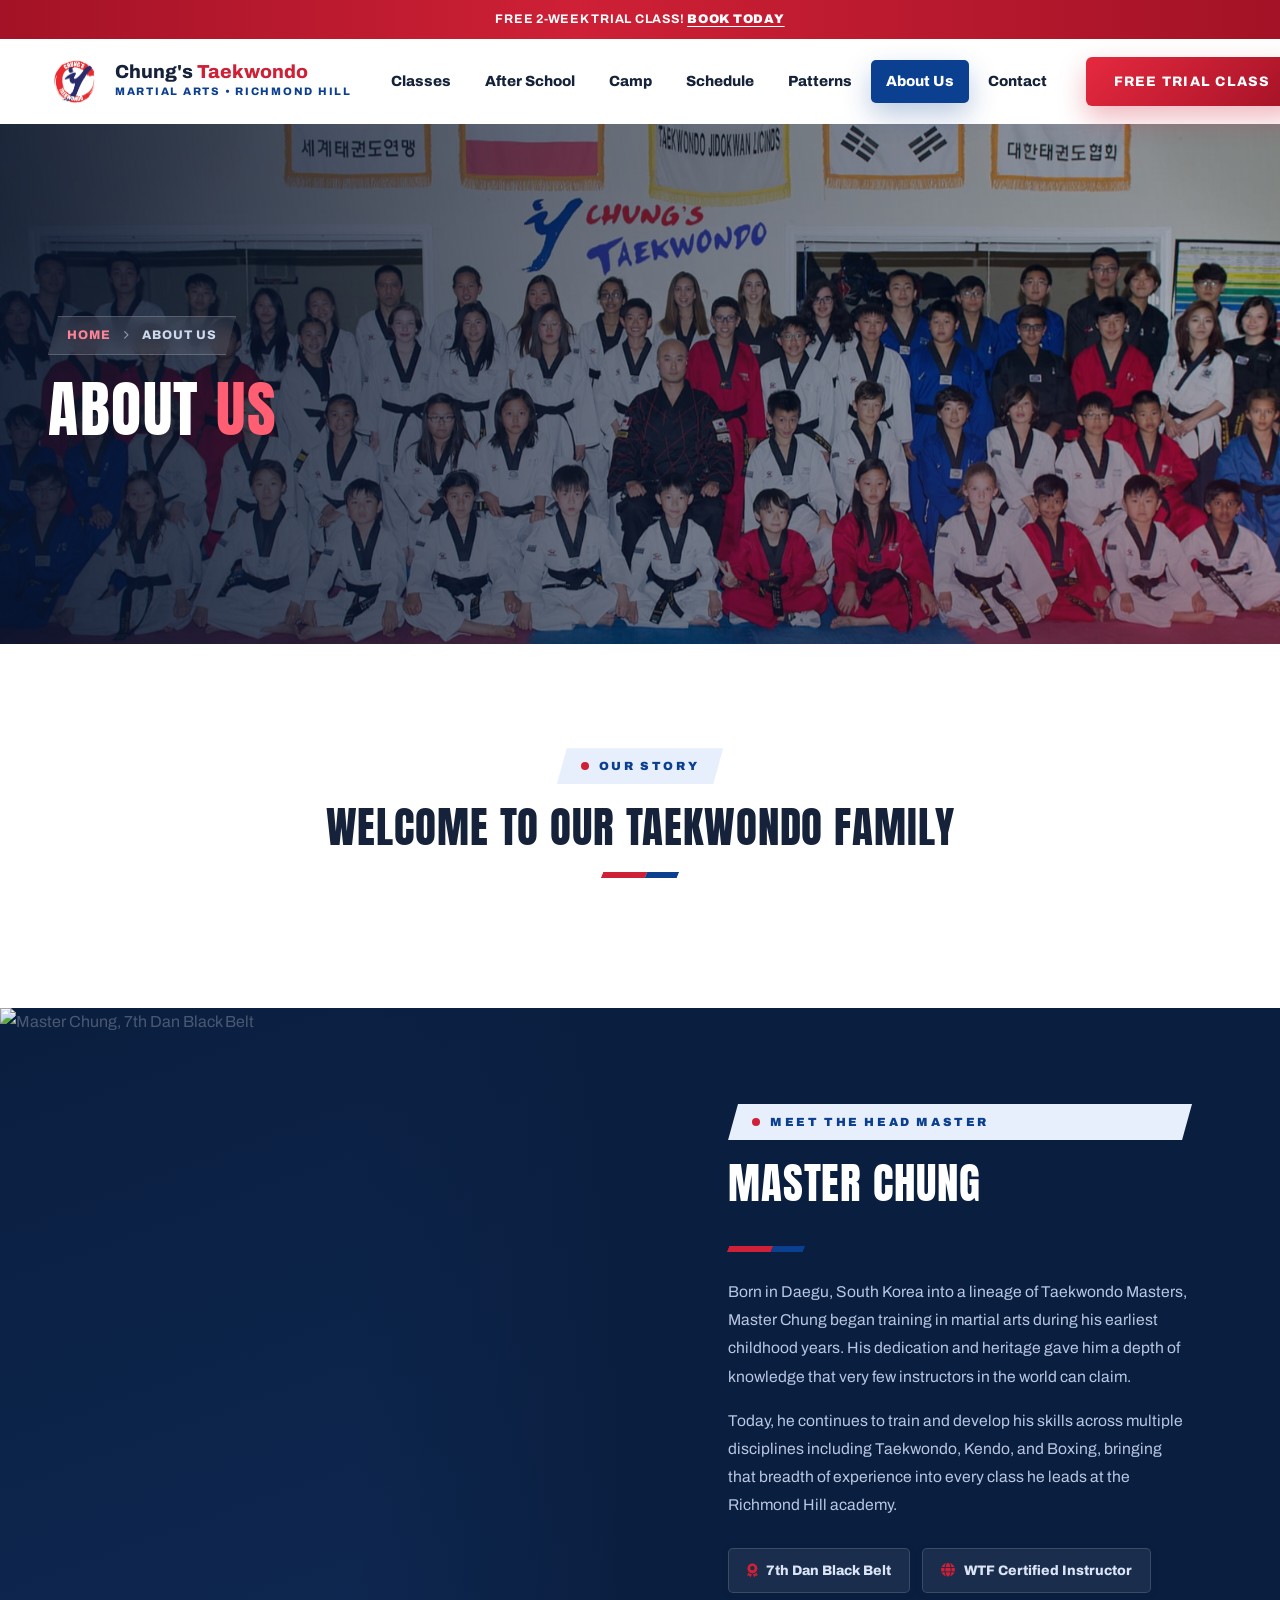
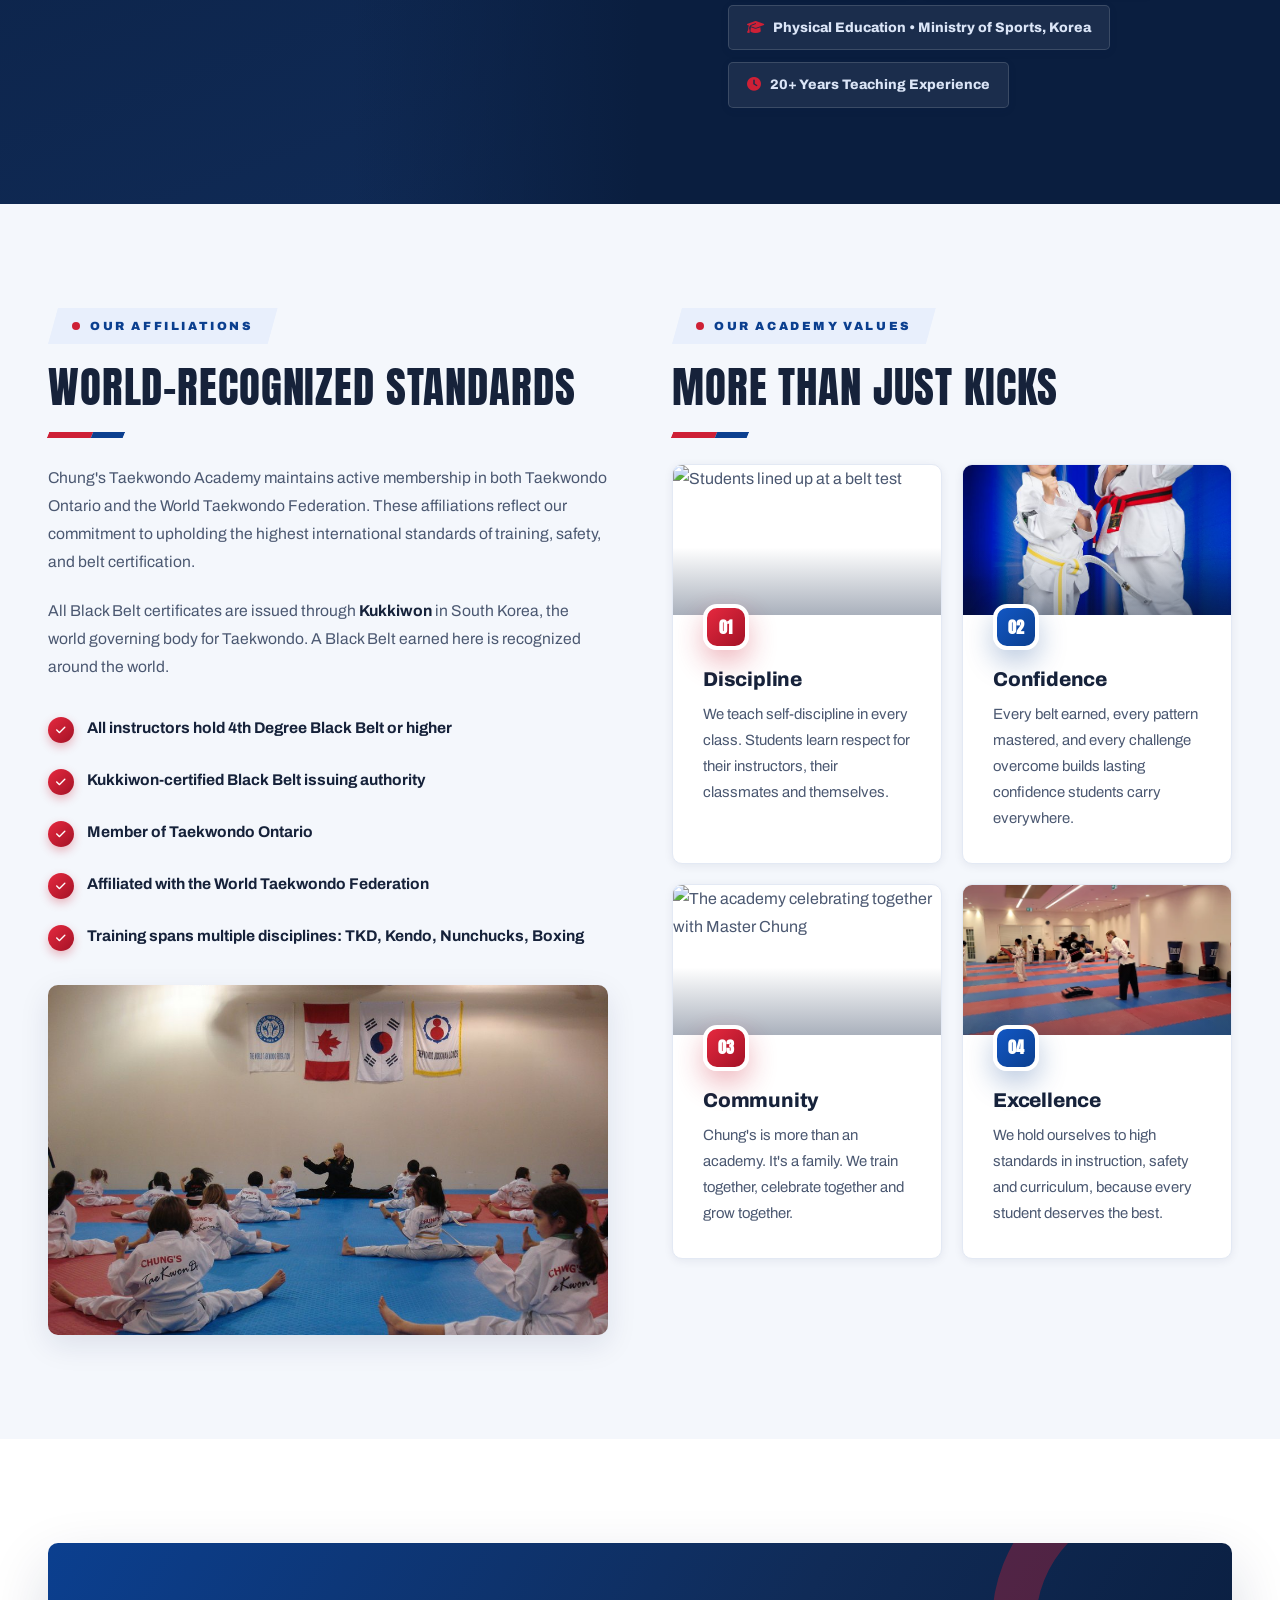
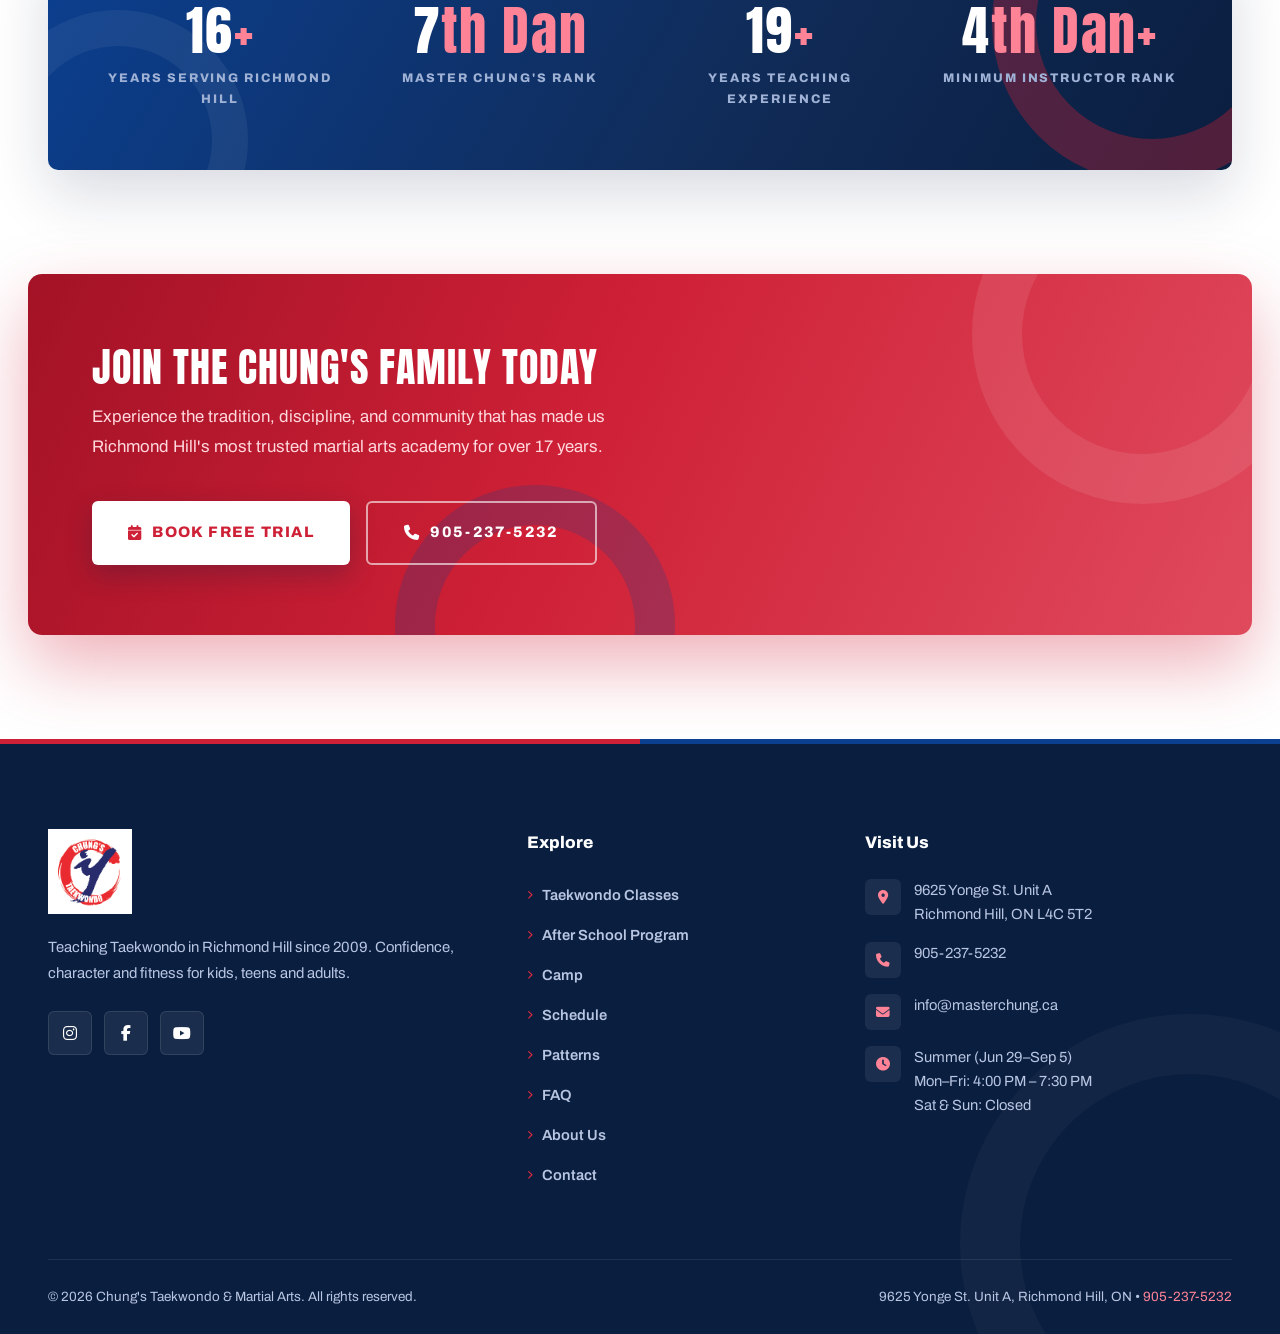
==== commit 4cabda62: "Replace nearly all Pexels with real academy photos; ours in hero spots Integrated 13 new authentic a" ====
--- a/about.html
+++ b/about.html
@@ -127,7 +127,7 @@
         <div class="divider"></div>
         <div class="grid-2" style="gap:20px; grid-template-columns:1fr 1fr;">
           <div class="pillar">
-            <div class="fb-photo"><img src="images/stock/discipline.jpg" alt="Children bowing in martial arts class" loading="lazy" /></div>
+            <div class="fb-photo"><img src="images/testing.webp" alt="Students lined up at a belt test" loading="lazy" /></div>
             <span class="pillar-num">01</span>
             <h3>Discipline</h3>
             <p>We teach self-discipline in every class. Students learn respect for their instructors, their classmates and themselves.</p>
@@ -139,13 +139,13 @@
             <p>Every belt earned, every pattern mastered, and every challenge overcome builds lasting confidence students carry everywhere.</p>
           </div>
           <div class="pillar">
-            <div class="fb-photo"><img src="images/stock/val-community.jpg" alt="Group of children in taekwondo uniforms together" loading="lazy" /></div>
+            <div class="fb-photo"><img src="images/celebration.webp" alt="The academy celebrating together with Master Chung" loading="lazy" /></div>
             <span class="pillar-num">03</span>
             <h3>Community</h3>
             <p>Chung's is more than an academy. It's a family. We train together, celebrate together and grow together.</p>
           </div>
           <div class="pillar">
-            <div class="fb-photo"><img src="images/stock/val-excellence.jpg" alt="Student demonstrating advanced taekwondo technique" loading="lazy" /></div>
+            <div class="fb-photo"><img src="images/flying-side-kick.webp" alt="Student performing an advanced flying kick" loading="lazy" /></div>
             <span class="pillar-num">04</span>
             <h3>Excellence</h3>
             <p>We hold ourselves to high standards in instruction, safety and curriculum, because every student deserves the best.</p>
--- a/css/style.css
+++ b/css/style.css
@@ -742,45 +742,6 @@
 @keyframes dotProgress {
   from { transform: translateY(-50%) scaleX(0); }
   to { transform: translateY(-50%) scaleX(1); }
-}
-
-/* Scroll cue */
-.hero-scroll {
-  position: absolute;
-  left: 50%;
-  bottom: 30px;
-  transform: translateX(-50%);
-  z-index: 4;
-  display: flex;
-  flex-direction: column;
-  align-items: center;
-  gap: 8px;
-  color: #9fb2d6;
-  font-size: 0.68rem;
-  font-weight: 800;
-  letter-spacing: 0.3em;
-  text-transform: uppercase;
-}
-.hero-scroll .mouse {
-  width: 24px;
-  height: 38px;
-  border: 2px solid rgba(255, 255, 255, 0.45);
-  border-radius: 14px;
-  display: flex;
-  justify-content: center;
-  padding-top: 7px;
-}
-.hero-scroll .mouse span {
-  width: 4px;
-  height: 8px;
-  border-radius: 3px;
-  background: var(--red-bright);
-  animation: wheel 1.8s ease-in-out infinite;
-}
-@keyframes wheel {
-  0% { opacity: 1; transform: translateY(0); }
-  70% { opacity: 0; transform: translateY(12px); }
-  100% { opacity: 0; transform: translateY(0); }
 }
 
 /* ==========================================================================
@@ -2475,7 +2436,8 @@
 .rate-card .rate-price .per { font-size: 1rem; color: var(--mist); font-family: var(--font-body); font-weight: 700; }
 .rate-card .rate-note { font-size: 0.85rem; font-weight: 700; color: var(--slate); margin-top: 10px; }
 .rate-card.featured .rate-note { color: var(--red); }
-@media (max-width: 900px) { .rate-grid { grid-template-columns: 1fr; } }
+.rate-grid.two-col { grid-template-columns: 1fr 1fr; max-width: 680px; margin-left: auto; margin-right: auto; }
+@media (max-width: 900px) { .rate-grid, .rate-grid.two-col { grid-template-columns: 1fr; } }
 
 /* Pattern cards with watch links */
 .pattern-link {
@@ -2577,6 +2539,9 @@
 .pattern-video .pv-name { font-family: var(--font-body); font-weight: 800; color: var(--ink); font-size: 0.95rem; }
 @media (max-width: 1024px) { .pattern-grid { grid-template-columns: repeat(2, 1fr); } }
 @media (max-width: 560px) { .pattern-grid { grid-template-columns: 1fr; } }
+.pattern-grid.three-col { grid-template-columns: repeat(3, 1fr); max-width: 900px; margin: 0 auto; }
+@media (max-width: 1024px) { .pattern-grid.three-col { grid-template-columns: repeat(2, 1fr); } }
+@media (max-width: 560px) { .pattern-grid.three-col { grid-template-columns: 1fr; } }
 
 /* Breaking banner: full-width photo moment inside the belt-system section */
 .breaking-banner {
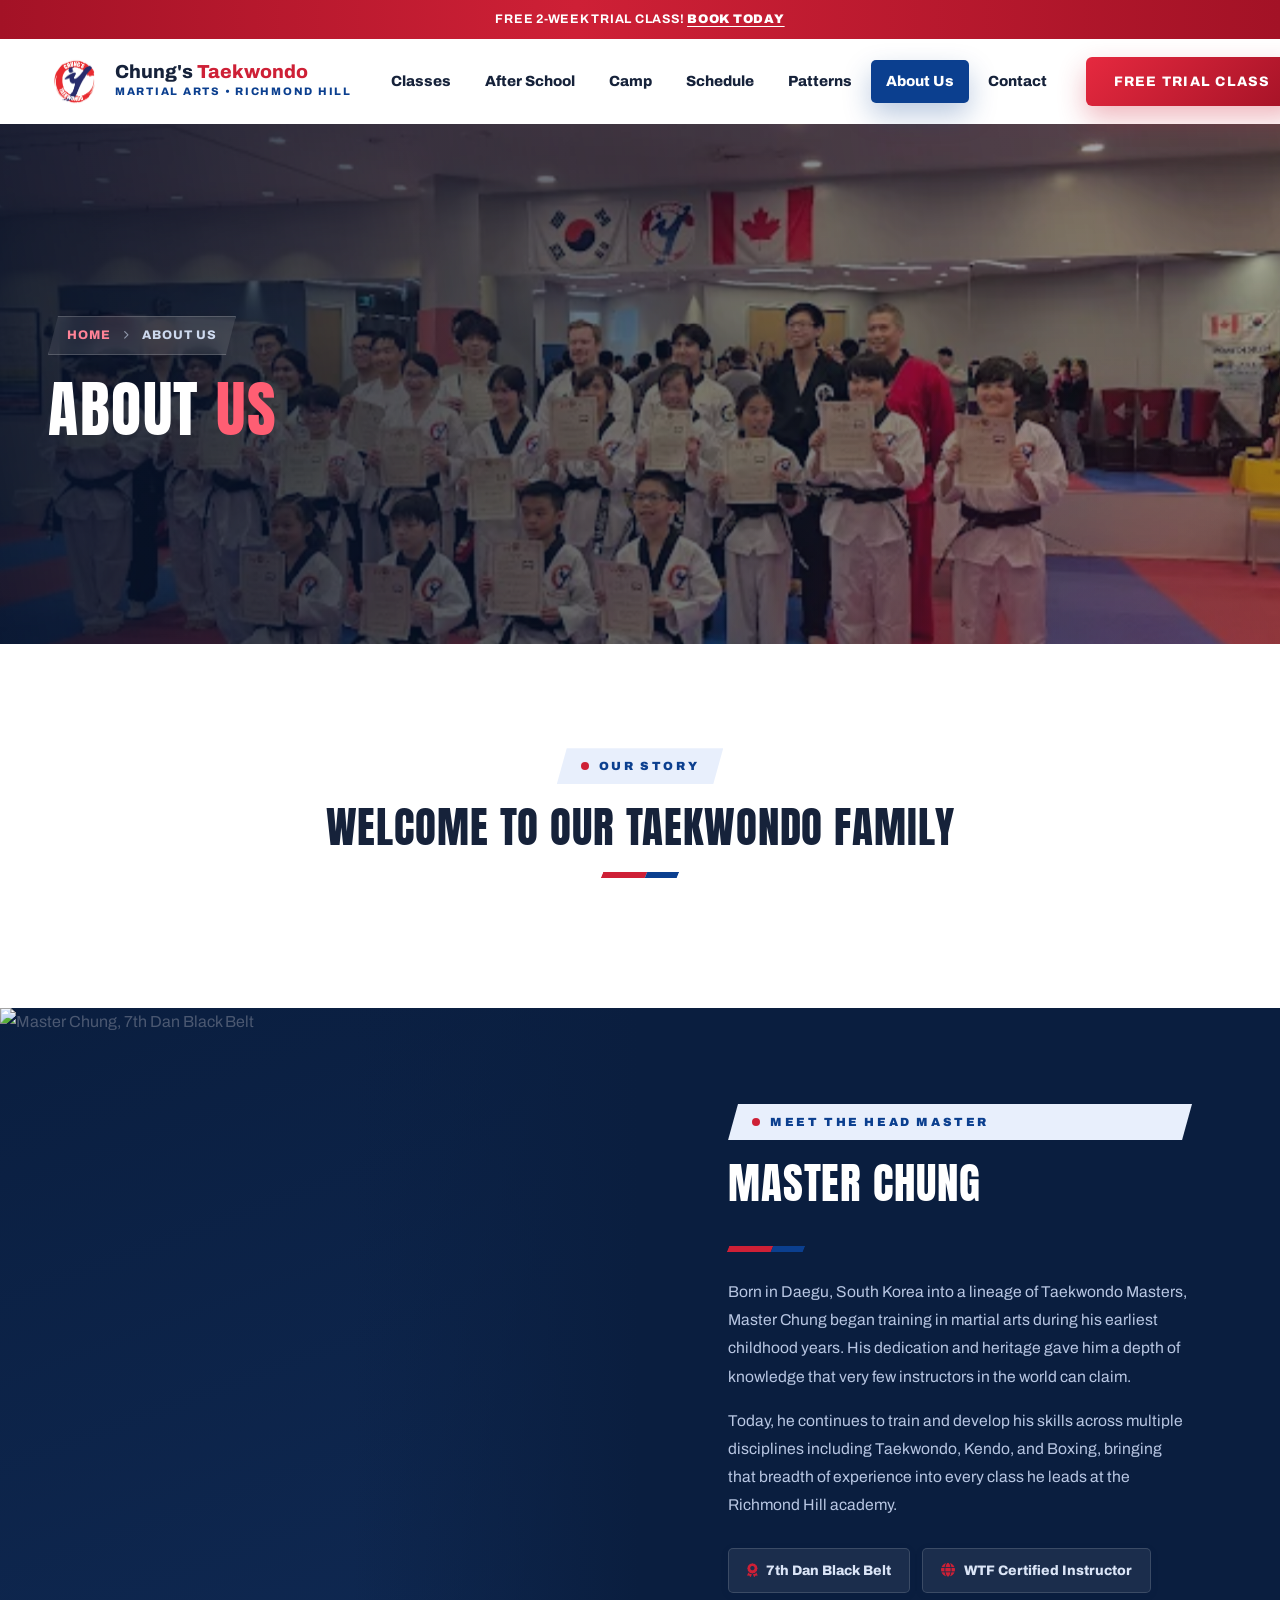
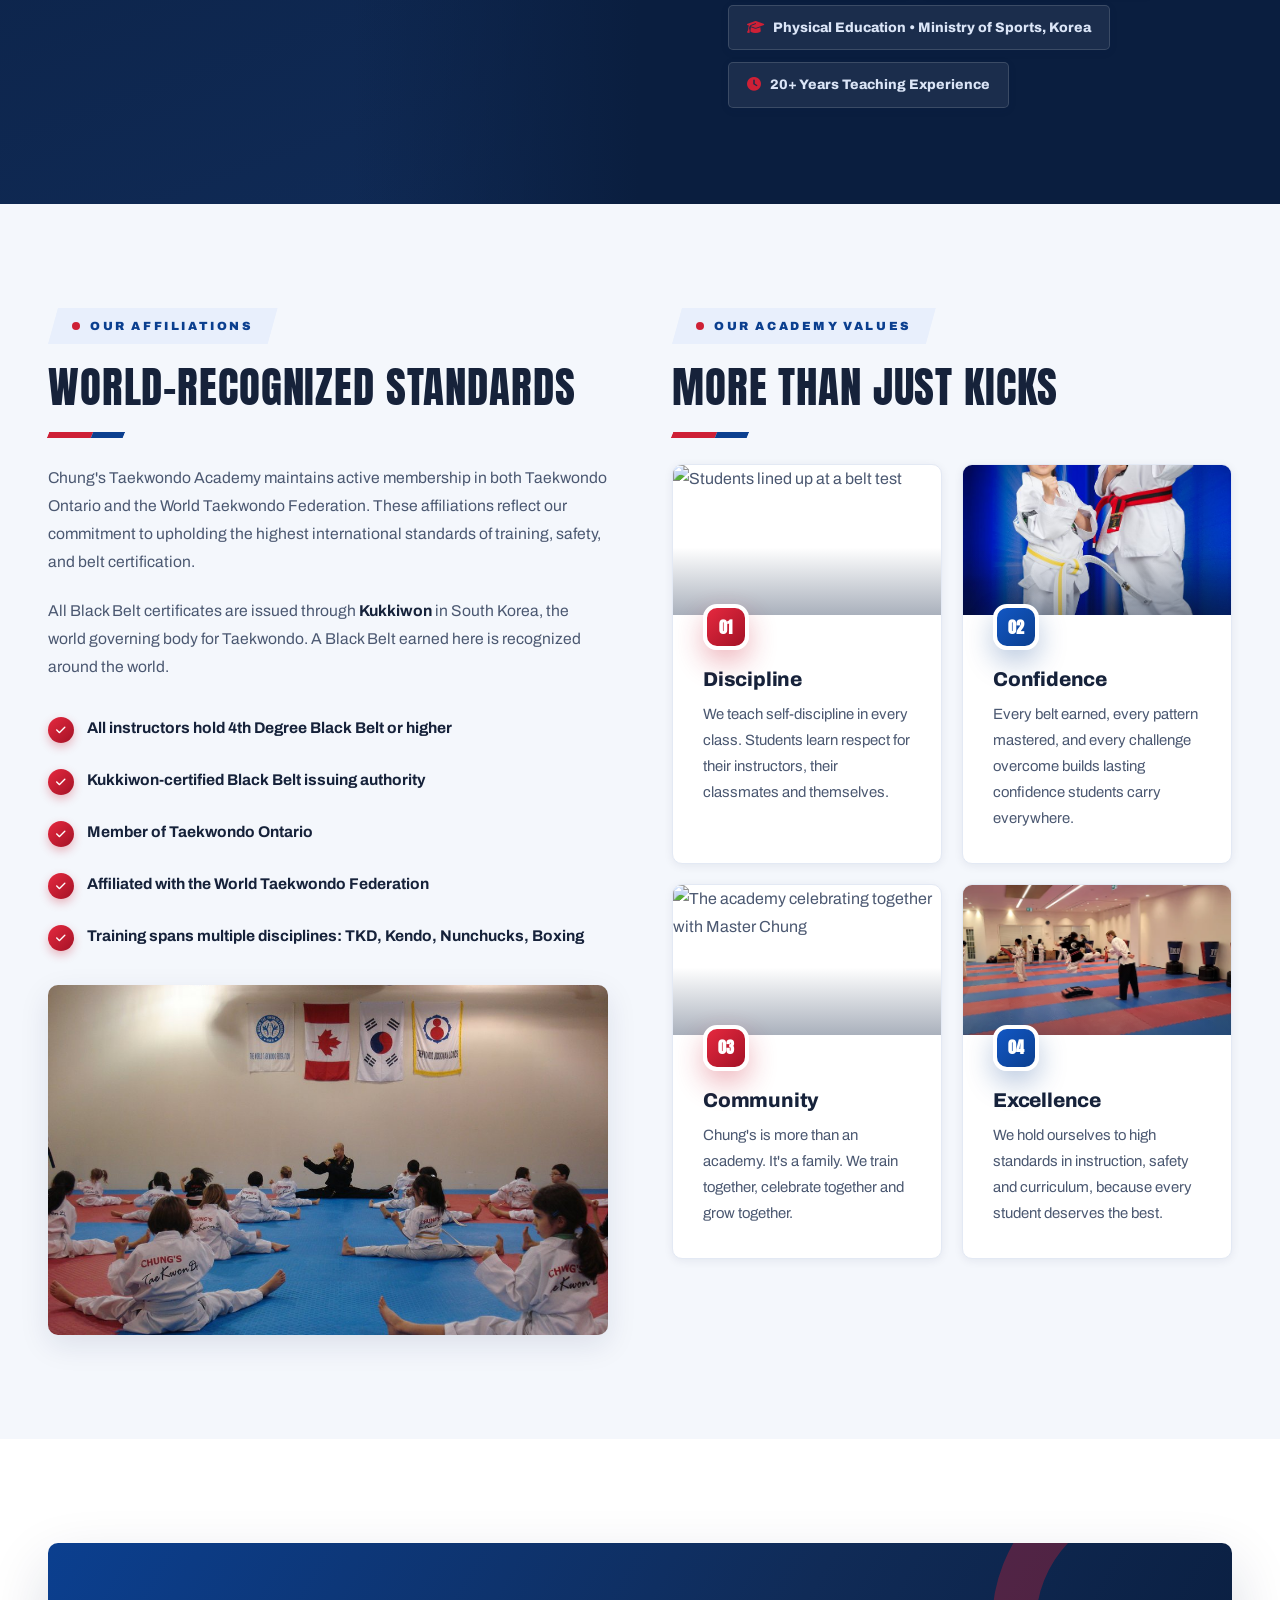
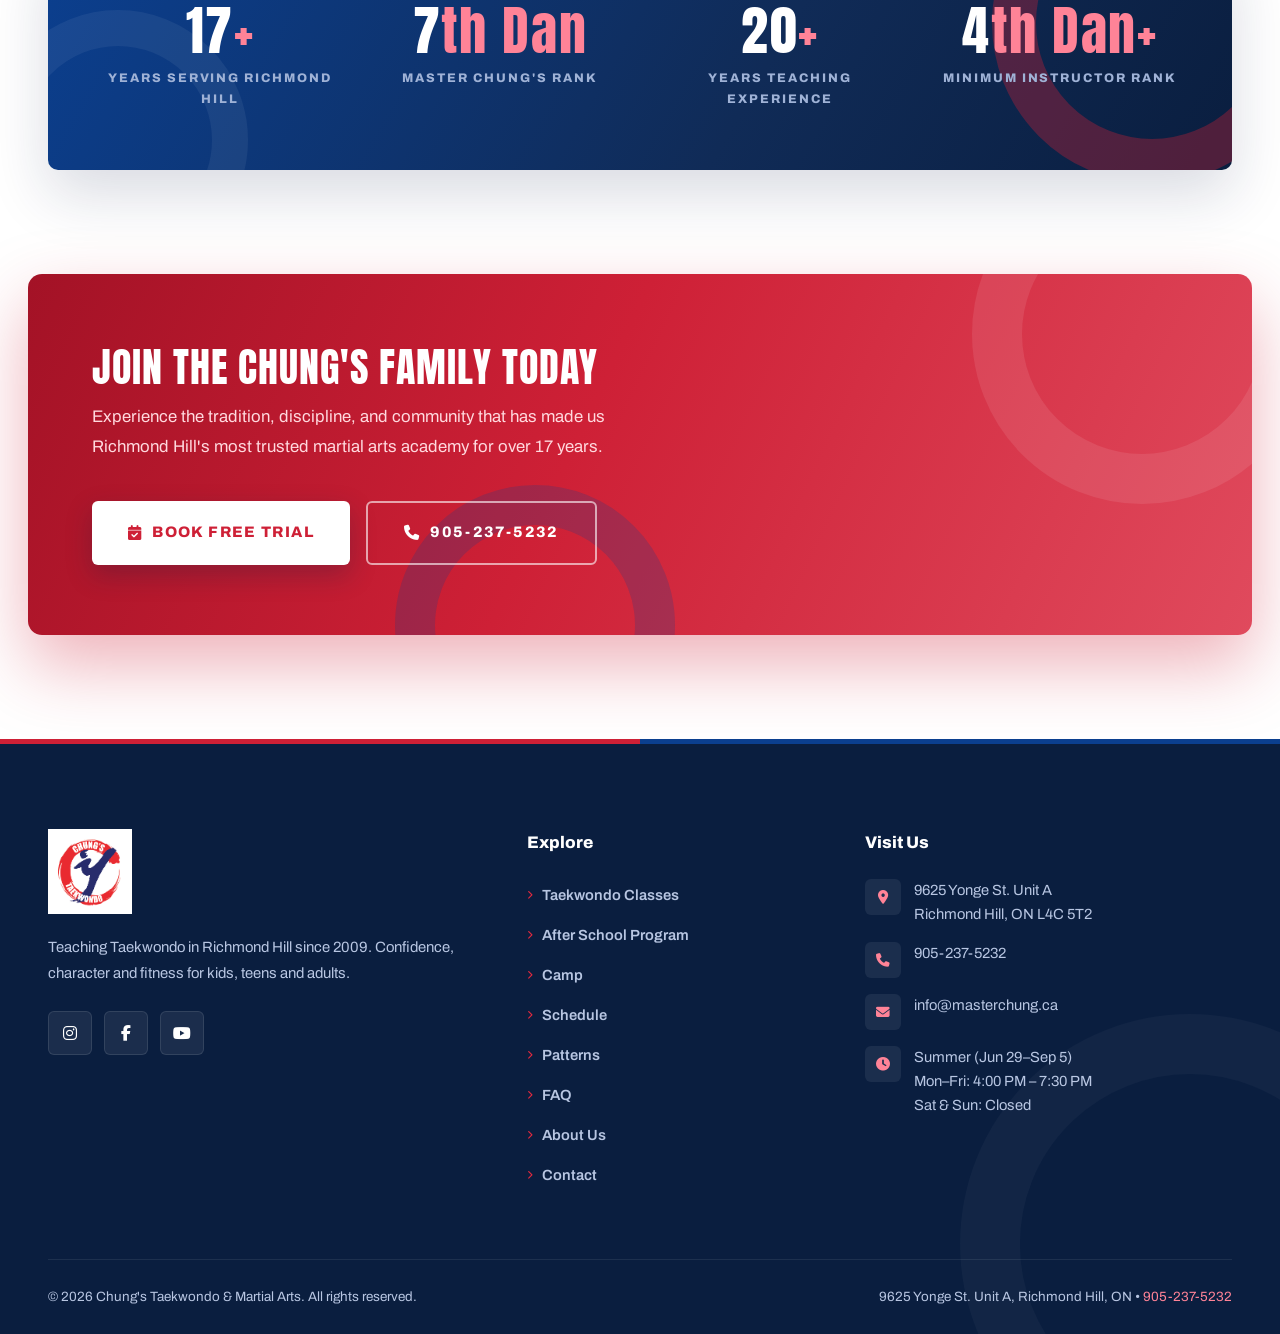
==== commit 48eb86d2: "Revert homepage hero to calmer slideshow; move action photos to page heroes - Homepage hero slidesho" ====
--- a/about.html
+++ b/about.html
@@ -58,7 +58,7 @@
 
 <!-- Page Hero -->
 <div class="page-hero">
-  <div class="page-hero-bg" style="background-image:url('images/master.jpg'); background-position:center 30%;"></div>
+  <div class="page-hero-bg" style="background-image:url('images/black-belt-testing.webp'); background-position:center 42%;"></div>
   <div class="page-hero-overlay"></div>
   <div class="container">
     <div class="page-hero-content">
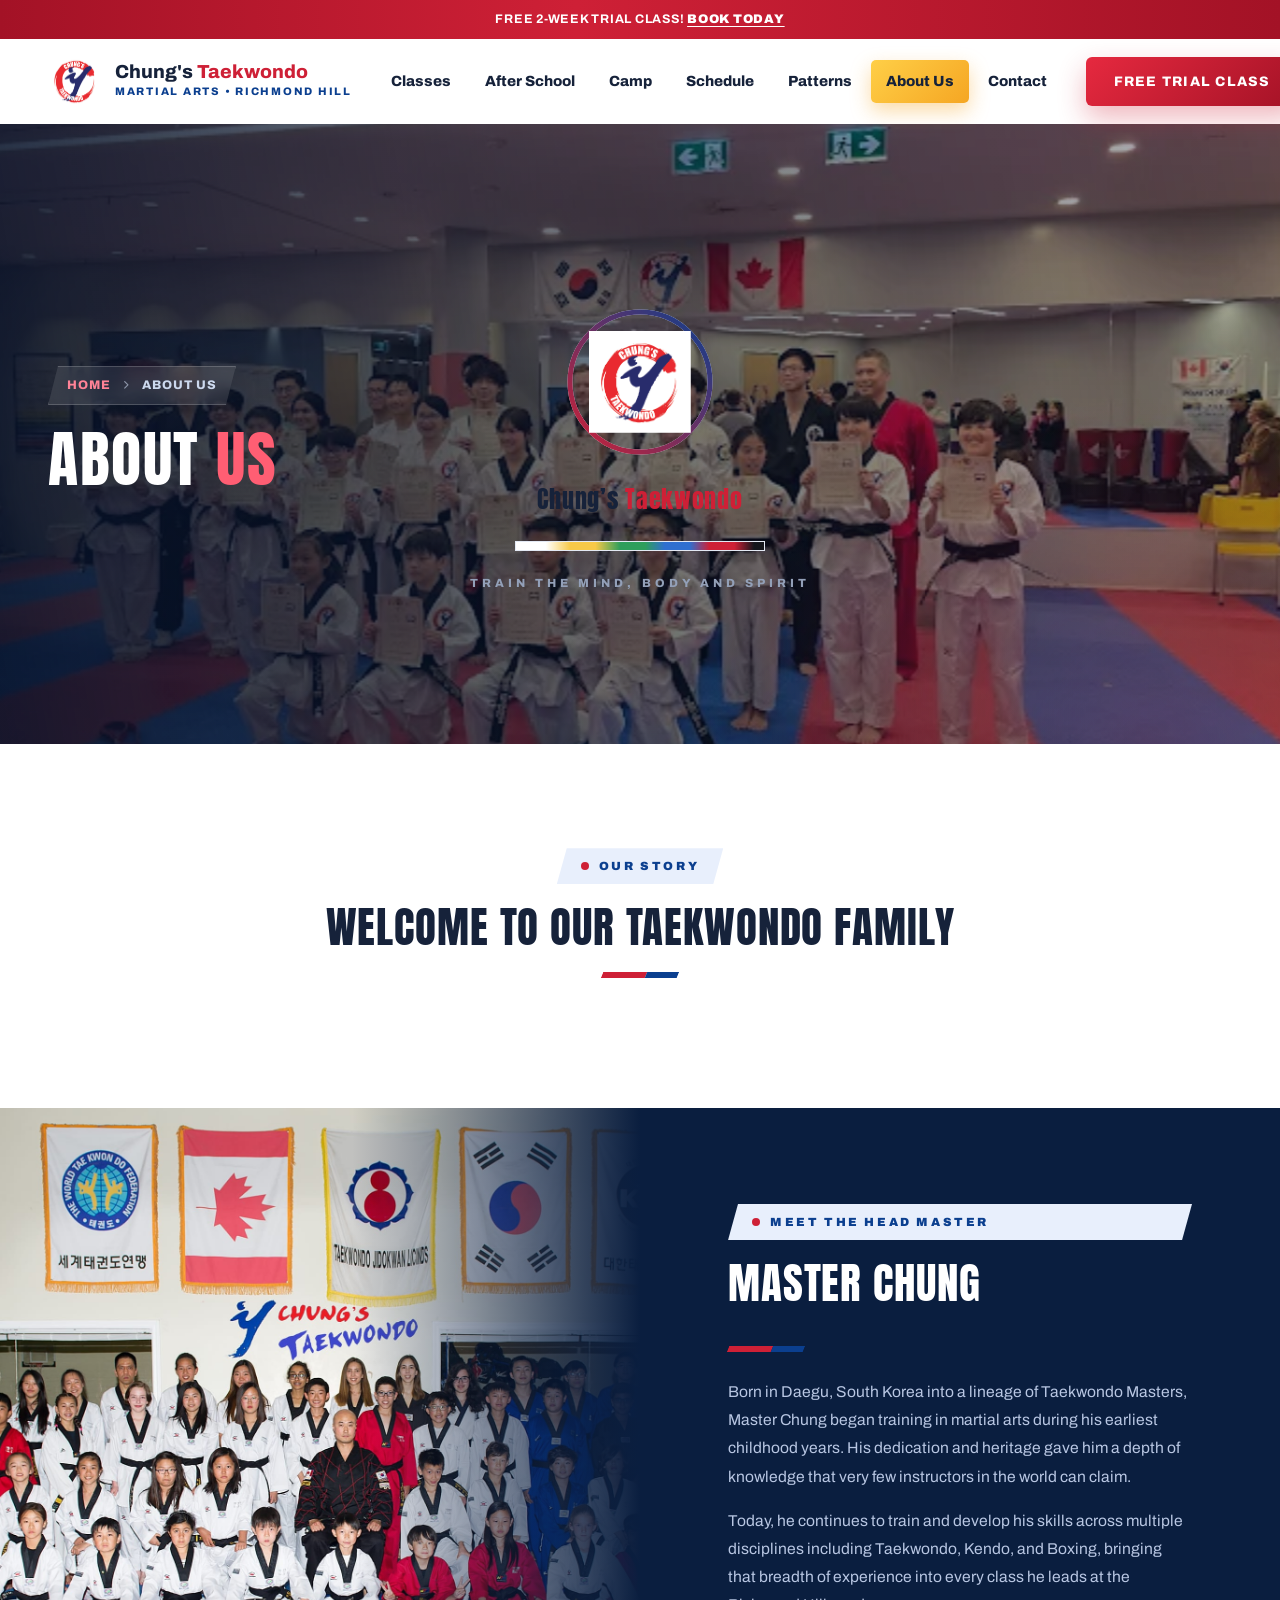
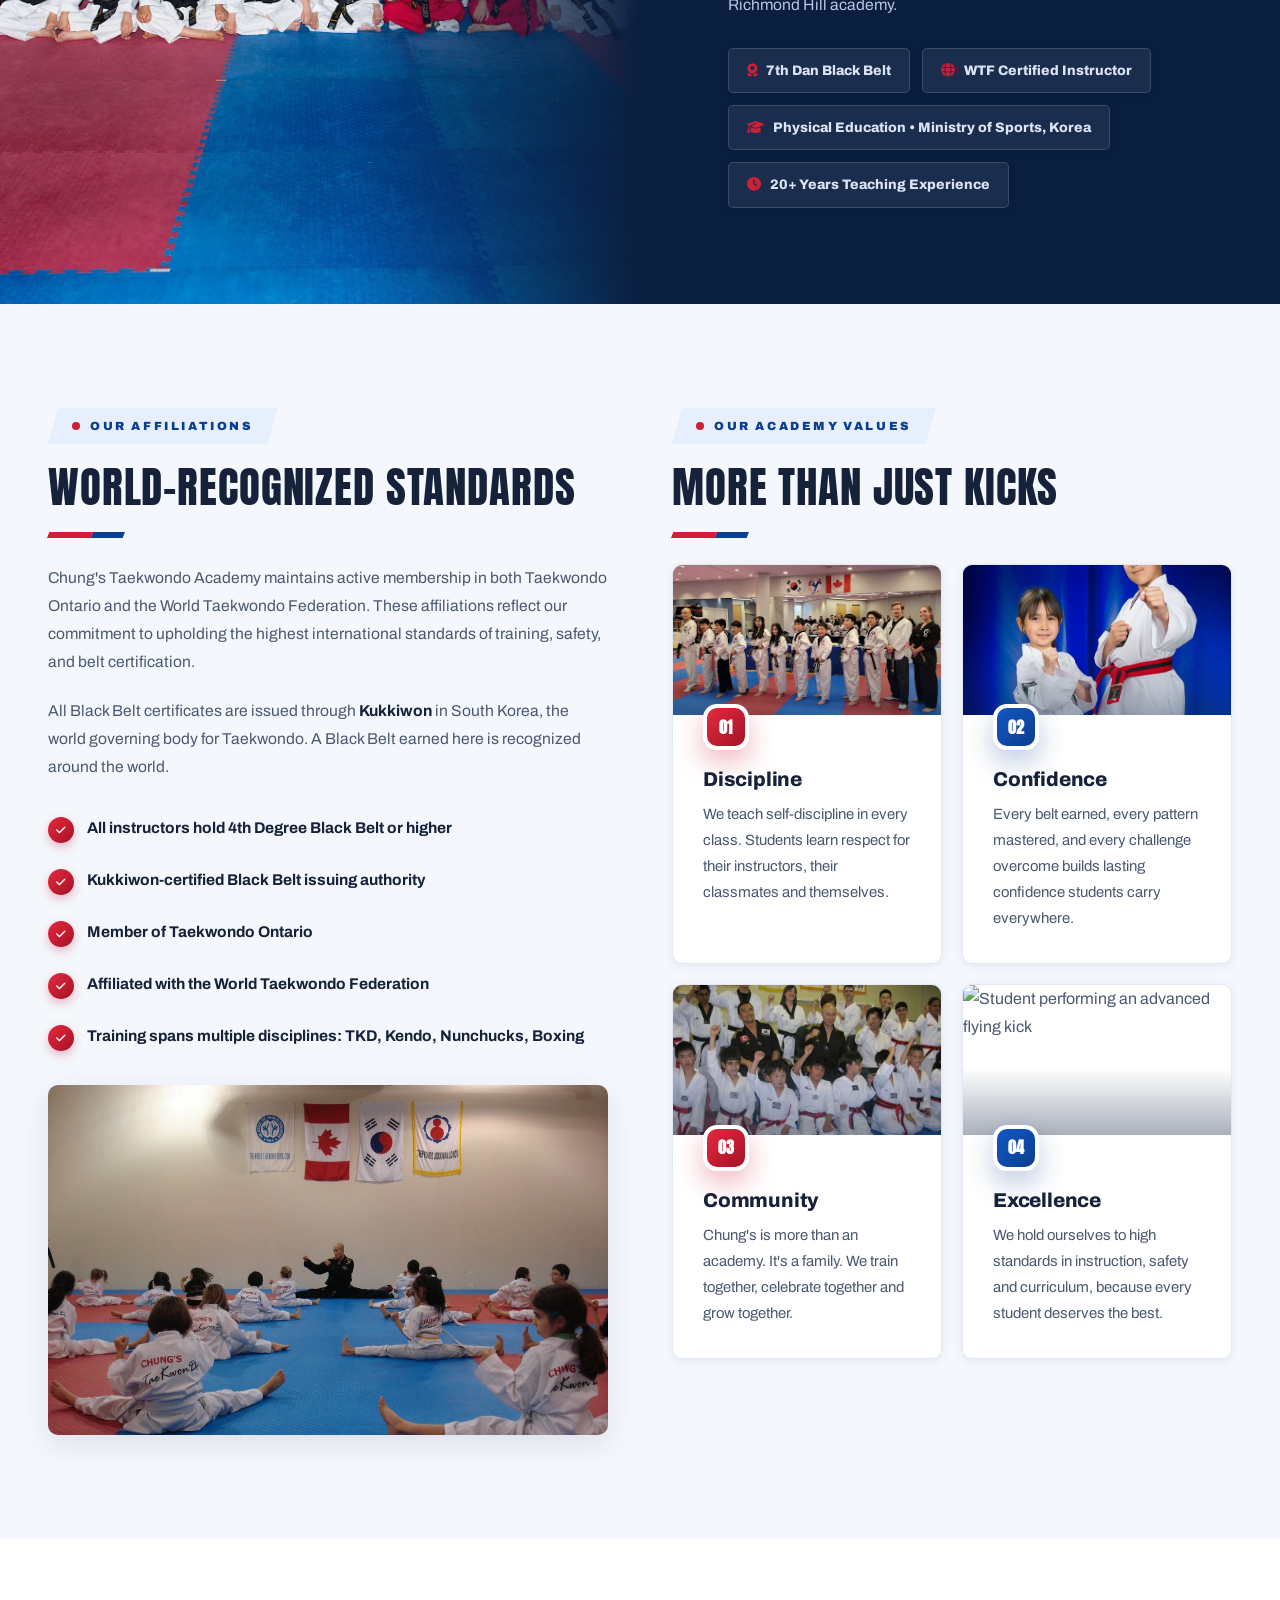
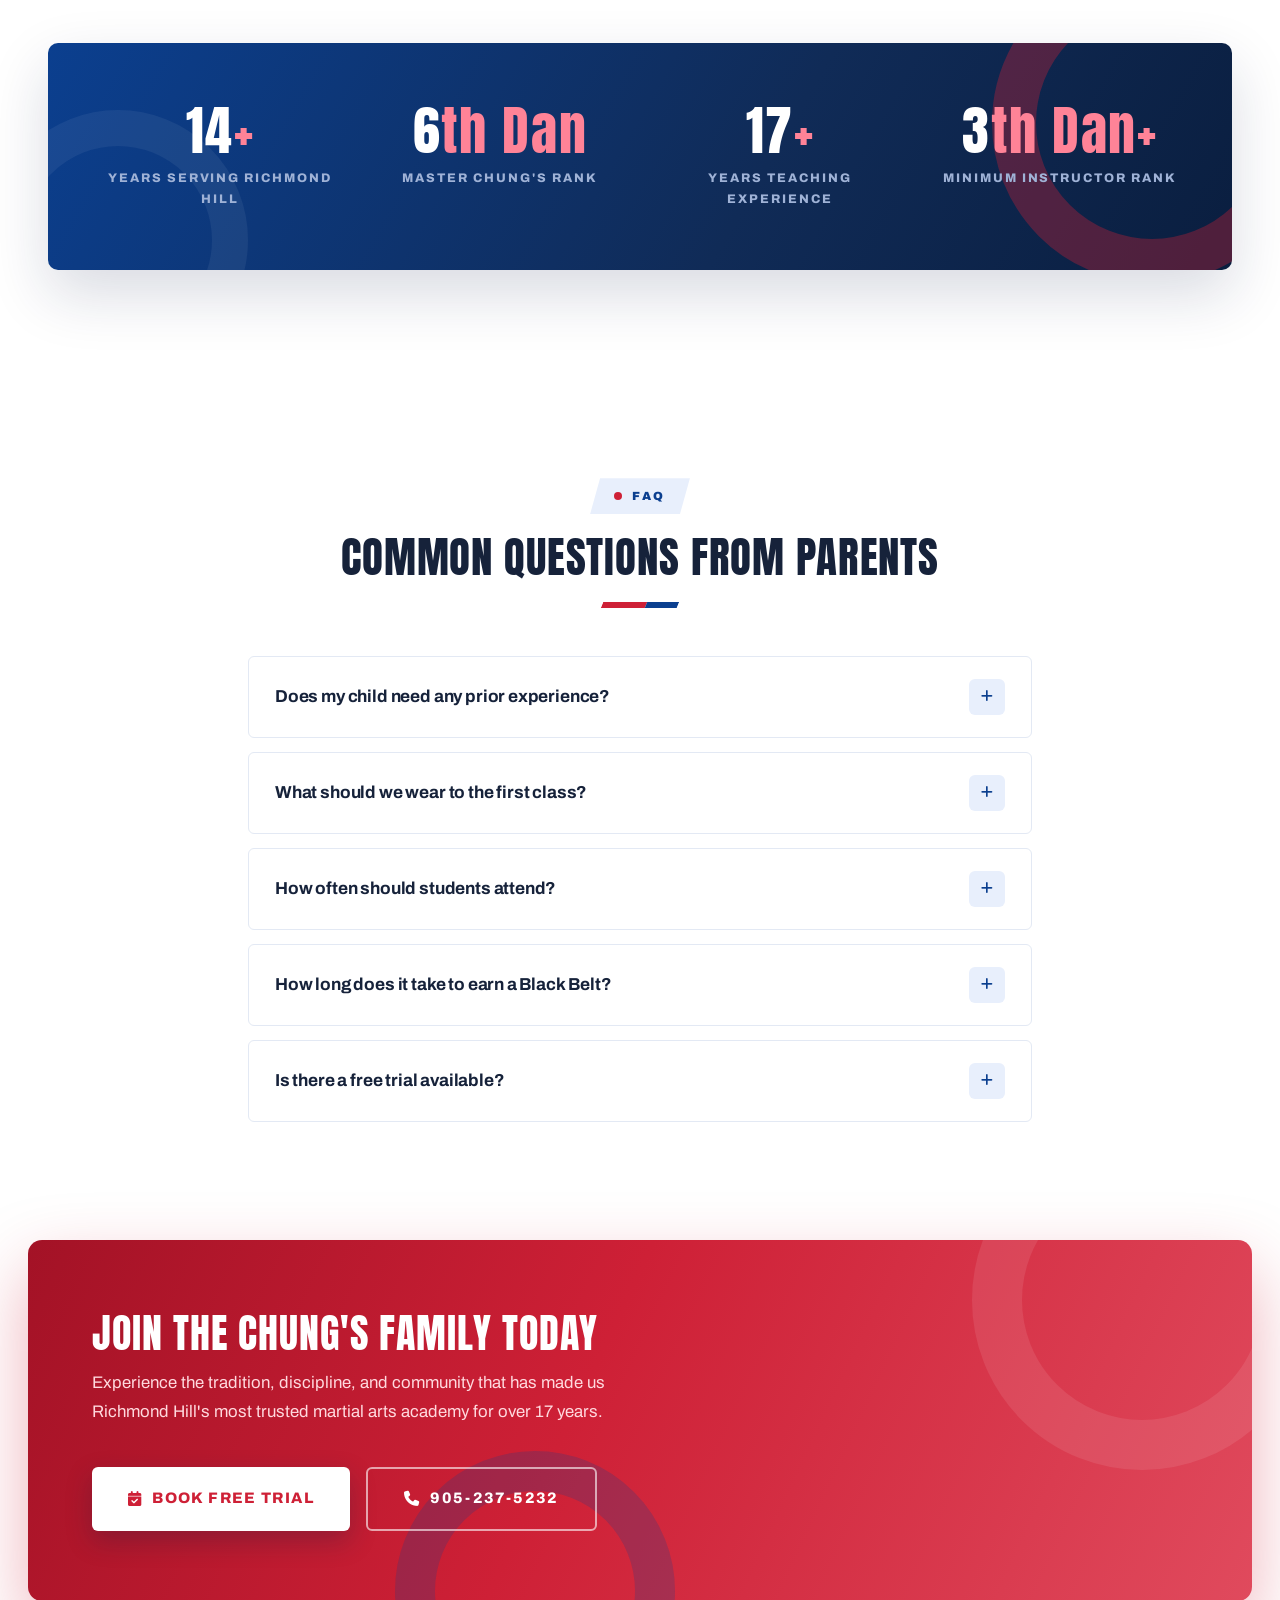
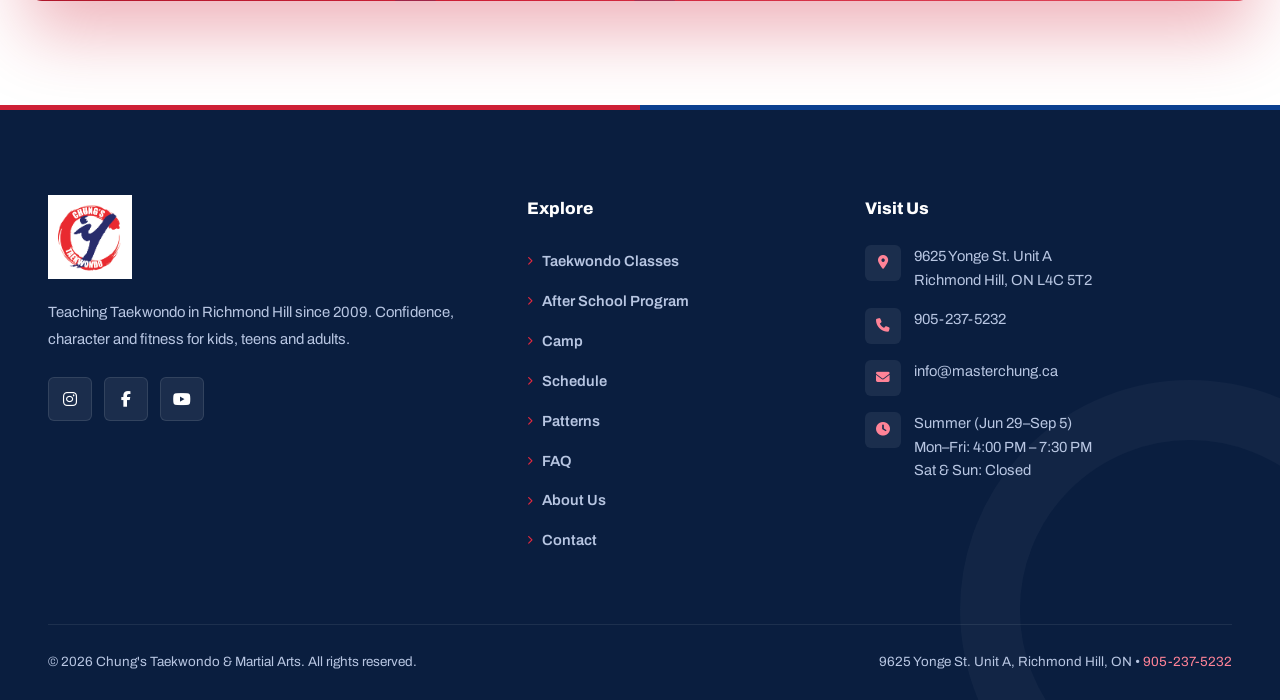
==== commit 73145eeb: "Re-export photos from originals, add FAQ to all pages, hero/image tweaks - Re-export hero/gallery ph" ====
--- a/about.html
+++ b/about.html
@@ -83,8 +83,8 @@
 
 <!-- Master Chung Split -->
 <section class="split-section">
-  <div class="split-img portrait-frame">
-    <img src="images/master-katana.jpg" alt="Master Chung, 7th Dan Black Belt" />
+  <div class="split-img">
+    <img src="images/master.jpg" alt="Master Chung, 7th Dan Black Belt" style="object-position:center 30%;" />
     <div class="split-img-overlay"></div>
   </div>
   <div class="split-content" data-reveal="right">
@@ -133,7 +133,7 @@
             <p>We teach self-discipline in every class. Students learn respect for their instructors, their classmates and themselves.</p>
           </div>
           <div class="pillar">
-            <div class="fb-photo"><img src="images/dojo-belts-portrait.jpg" alt="Two students proudly wearing their earned belts" loading="lazy" /></div>
+            <div class="fb-photo"><img src="images/dojo-belts-portrait.jpg" alt="Two students proudly wearing their earned belts" style="object-position:center 22%;" loading="lazy" /></div>
             <span class="pillar-num">02</span>
             <h3>Confidence</h3>
             <p>Every belt earned, every pattern mastered, and every challenge overcome builds lasting confidence students carry everywhere.</p>
@@ -182,6 +182,64 @@
   </div>
 </section>
 
+<!-- FAQ -->
+<section class="section" id="faq">
+  <div class="container" style="max-width:840px;">
+    <div class="text-center" data-reveal style="margin-bottom:48px;">
+      <div class="section-label">FAQ</div>
+      <h2 class="section-title">Common Questions from Parents</h2>
+      <div class="divider center"></div>
+    </div>
+    <div data-reveal>
+      <div class="accordion-item">
+        <div class="accordion-header">
+          <h3>Does my child need any prior experience?</h3>
+          <div class="accordion-icon"><i class="fa-solid fa-plus"></i></div>
+        </div>
+        <div class="accordion-body">
+          <div class="accordion-body-inner">Absolutely no prior experience is needed. All classes begin from white belt, and our instructors are skilled at welcoming and developing students at every level. We offer a free 2-week trial so you can experience it yourself before committing.</div>
+        </div>
+      </div>
+      <div class="accordion-item">
+        <div class="accordion-header">
+          <h3>What should we wear to the first class?</h3>
+          <div class="accordion-icon"><i class="fa-solid fa-plus"></i></div>
+        </div>
+        <div class="accordion-body">
+          <div class="accordion-body-inner">For your trial class, comfortable athletic wear is fine. Once enrolled, students wear a traditional Taekwondo uniform (dobok) which can be obtained through the academy.</div>
+        </div>
+      </div>
+      <div class="accordion-item">
+        <div class="accordion-header">
+          <h3>How often should students attend?</h3>
+          <div class="accordion-icon"><i class="fa-solid fa-plus"></i></div>
+        </div>
+        <div class="accordion-body">
+          <div class="accordion-body-inner">We recommend attending at least twice per week for optimal progress, though students are welcome to attend as many sessions as their schedule allows. Regular attendance accelerates belt progression and skill development.</div>
+        </div>
+      </div>
+      <div class="accordion-item">
+        <div class="accordion-header">
+          <h3>How long does it take to earn a Black Belt?</h3>
+          <div class="accordion-icon"><i class="fa-solid fa-plus"></i></div>
+        </div>
+        <div class="accordion-body">
+          <div class="accordion-body-inner">The timeline varies by student, age, and training frequency. On average, dedicated students working toward Black Belt should expect several years of consistent training. The journey itself builds tremendous character, discipline, and physical ability along the way.</div>
+        </div>
+      </div>
+      <div class="accordion-item">
+        <div class="accordion-header">
+          <h3>Is there a free trial available?</h3>
+          <div class="accordion-icon"><i class="fa-solid fa-plus"></i></div>
+        </div>
+        <div class="accordion-body">
+          <div class="accordion-body-inner">Yes! We offer free 2-week trial classes so prospective students and parents can experience our academy firsthand before making any commitment. Contact us to get started.</div>
+        </div>
+      </div>
+    </div>
+  </div>
+</section>
+
 <!-- CTA -->
 <div class="cta-banner">
   <div class="cta-inner" data-reveal="zoom">
--- a/css/style.css
+++ b/css/style.css
@@ -360,7 +360,12 @@
   transition: color var(--transition), background var(--transition);
 }
 .nav-links a:hover { color: var(--red); background: var(--paper-warm); }
-.nav-links a.active { color: var(--white); background: var(--blue); box-shadow: var(--shadow-blue); }
+.nav-links a.active {
+  color: var(--ink);
+  background: linear-gradient(135deg, #ffcf47 0%, #f5a623 100%);
+  box-shadow: 0 8px 20px rgba(245, 166, 35, 0.4);
+}
+.nav-links a.active:hover { color: var(--ink); background: linear-gradient(135deg, #ffcf47 0%, #f5a623 100%); }
 
 .nav-cta { display: flex; align-items: center; gap: 14px; }
 
@@ -427,6 +432,17 @@
 .mobile-menu.open a:nth-child(7) { transition-delay: 0.44s; }
 .mobile-menu.open a:nth-child(8) { transition-delay: 0.50s; }
 .mobile-menu a:hover { color: #ff96a5; }
+.mobile-menu a.active:not(.btn) { color: #ffcf47; }
+.mobile-menu a.active:not(.btn)::after {
+  content: '';
+  display: block;
+  width: 34px;
+  height: 4px;
+  margin: 6px auto 0;
+  border-radius: 3px;
+  background: linear-gradient(135deg, #ffcf47, #f5a623);
+}
+.mobile-menu .btn.active { background: linear-gradient(135deg, var(--red-bright) 0%, var(--red-dark) 100%); color: var(--white); }
 .mobile-menu .btn { font-size: 1rem; margin-top: 18px; color: var(--white); }
 .overlay { display: none; }
 
@@ -531,10 +547,10 @@
 .hero-cinema .cinema-slide.kb-b { animation: kbPanRight 5.4s linear forwards; }
 .hero-cinema .cinema-slide.kb-c { animation: kbZoomOut 5.4s linear forwards; }
 .hero-cinema .cinema-slide.kb-d { animation: kbPanUp 5.4s linear forwards; }
-@keyframes kbZoomIn   { from { transform: scale(1); }              to { transform: scale(1.12); } }
-@keyframes kbPanRight { from { transform: scale(1.12) translateX(-2.5%); } to { transform: scale(1.12) translateX(2.5%); } }
-@keyframes kbZoomOut  { from { transform: scale(1.14); }           to { transform: scale(1.02); } }
-@keyframes kbPanUp    { from { transform: scale(1.12) translateY(2.5%); }  to { transform: scale(1.12) translateY(-2.5%); } }
+@keyframes kbZoomIn   { from { transform: scale(1); }              to { transform: scale(1.06); } }
+@keyframes kbPanRight { from { transform: scale(1.06) translateX(-2%); } to { transform: scale(1.06) translateX(2%); } }
+@keyframes kbZoomOut  { from { transform: scale(1.07); }           to { transform: scale(1.0); } }
+@keyframes kbPanUp    { from { transform: scale(1.06) translateY(2%); }  to { transform: scale(1.06) translateY(-2%); } }
 
 /* Cinematic overlays: navy→transparent wash + red/blue duotone edges + grain */
 .hero-veil {
@@ -1463,7 +1479,7 @@
    ========================================================================== */
 .page-hero {
   position: relative;
-  min-height: 520px;
+  min-height: 620px;
   display: flex;
   align-items: center;
   overflow: hidden;
@@ -1484,7 +1500,7 @@
     radial-gradient(50% 80% at 90% 100%, rgba(206, 32, 54, 0.35), transparent 70%);
 }
 .page-hero .container { position: relative; z-index: 2; width: 100%; }
-.page-hero-content { padding: 120px 0 130px; }
+.page-hero-content { padding: 150px 0 160px; }
 .breadcrumb {
   display: inline-flex;
   align-items: center;
@@ -2316,6 +2332,44 @@
 .rating-badge .score { font-family: var(--font-display); font-size: 1.3rem; letter-spacing: 0.02em; }
 .rating-badge i { color: #f7b32b; }
 
+/* Google Reviews summary card */
+.google-summary {
+  display: inline-flex;
+  align-items: center;
+  gap: 20px;
+  padding: 18px 26px;
+  border-radius: var(--radius-lg);
+  background: var(--white);
+  border: 1.5px solid var(--line);
+  box-shadow: var(--shadow);
+  text-align: left;
+}
+.google-summary .gs-logo { width: 42px; height: 42px; flex-shrink: 0; }
+.google-summary .gs-logo svg { width: 100%; height: 100%; display: block; }
+.google-summary .gs-meta { display: flex; flex-direction: column; gap: 3px; }
+.google-summary .gs-brand {
+  font-size: 0.72rem; font-weight: 900; letter-spacing: 0.14em; text-transform: uppercase; color: var(--mist);
+}
+.google-summary .gs-top { display: flex; align-items: center; gap: 10px; }
+.google-summary .gs-score { font-family: var(--font-display); font-size: 2rem; color: var(--ink); line-height: 1; }
+.google-summary .gs-stars { color: #fbbc05; font-size: 1rem; letter-spacing: 1px; }
+.google-summary .gs-sub { font-size: 0.86rem; font-weight: 700; color: var(--slate); }
+.google-summary .gs-sub strong { color: var(--ink); }
+.google-summary .gs-cta {
+  margin-left: 8px;
+  display: inline-flex; align-items: center; gap: 8px;
+  padding: 12px 20px; border-radius: var(--radius);
+  background: linear-gradient(135deg, var(--blue-bright), var(--blue));
+  color: var(--white); font-family: var(--font-body); font-weight: 800; font-size: 0.86rem;
+  white-space: nowrap; transition: transform var(--transition), box-shadow var(--transition);
+}
+.google-summary .gs-cta:hover { transform: translateY(-2px); box-shadow: var(--shadow-blue); }
+@media (max-width: 560px) {
+  .google-summary { flex-direction: column; gap: 14px; padding: 22px; text-align: center; }
+  .google-summary .gs-top, .google-summary .gs-meta { align-items: center; }
+  .google-summary .gs-cta { margin-left: 0; }
+}
+
 /* ==========================================================================
    GALLERY CAPTIONS
    ========================================================================== */
@@ -2456,10 +2510,16 @@
 .section-navy .pattern-link:hover { color: var(--white); }
 
 /* Master portrait: show the full standing figure, no leg crop */
-.split-img.portrait-frame { background: linear-gradient(160deg, var(--navy) 0%, var(--navy-2) 100%); }
-.split-img.portrait-frame img { object-fit: contain; object-position: center bottom; }
+/* Head-master portrait: blend the panel with the photo's own blue-starburst
+   backdrop so the contained figure reads as a deliberate portrait, not a gap */
+.split-img.portrait-frame {
+  background: radial-gradient(ellipse 60% 75% at 50% 42%, #1257c4 0%, #0b3f8f 38%, #0a1e3f 100%);
+}
+.split-img.portrait-frame img { object-fit: contain; object-position: center; padding: 24px 0; }
+.split-img.portrait-frame .split-img-overlay { display: none; }
 @media (max-width: 1024px) {
-  .split-img.portrait-frame { min-height: 520px; }
+  .split-img.portrait-frame { min-height: 560px; }
+  .split-img.portrait-frame img { padding: 40px 0; }
 }
 
 /* After-school benefits: photo above the checklist */
@@ -2549,7 +2609,7 @@
   margin-top: 48px;
   border-radius: var(--radius-lg);
   overflow: hidden;
-  min-height: 280px;
+  min-height: 420px;
   display: flex;
   align-items: flex-end;
   box-shadow: var(--shadow-lg);
@@ -2560,7 +2620,7 @@
   width: 100%;
   height: 100%;
   object-fit: cover;
-  object-position: center 30%;
+  object-position: center 35%;
 }
 .breaking-banner::after {
   content: '';
